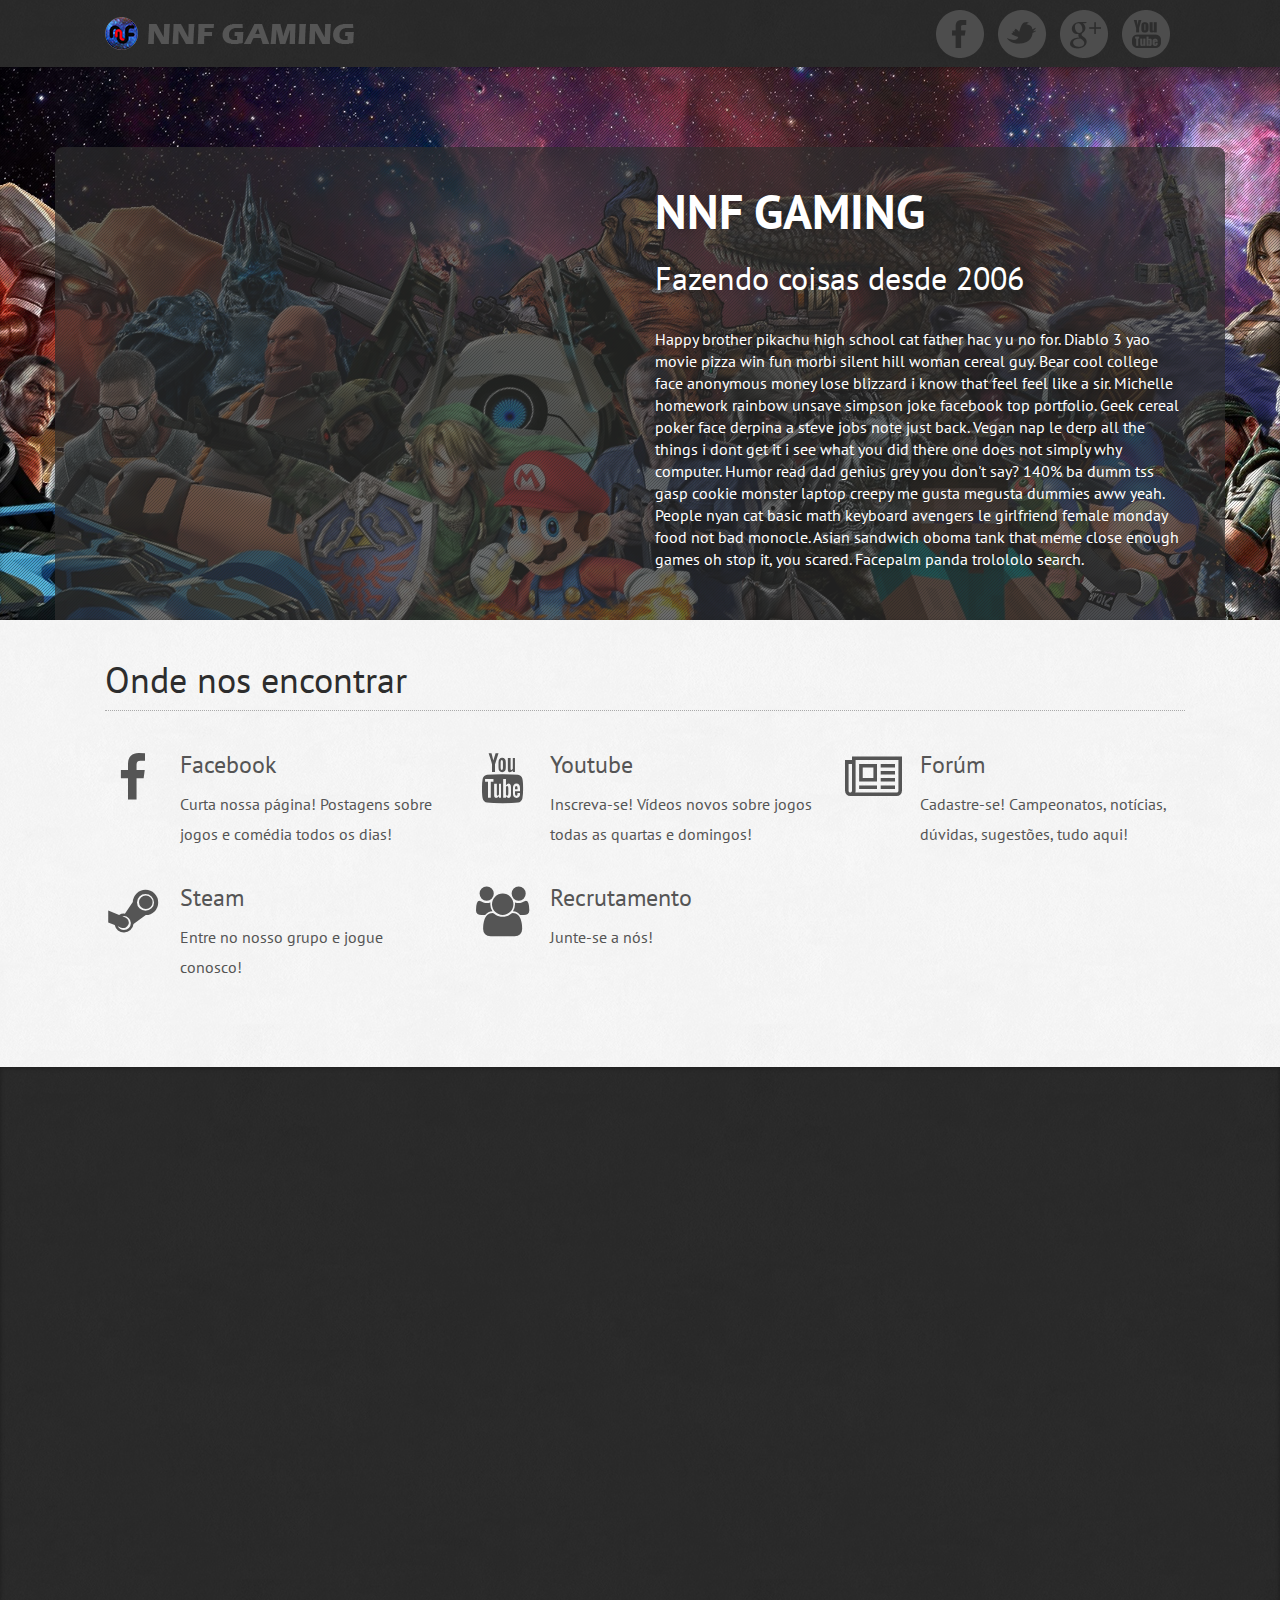
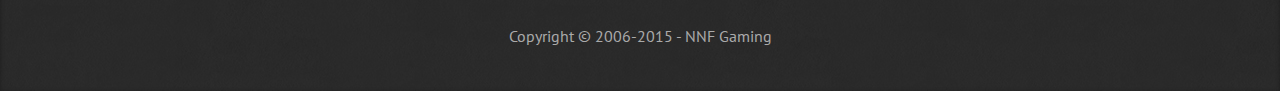
==== index.html @ 764eda7a "Atualização de layout" ====
<!DOCTYPE html>
<html lang="en">

    <head>

        <meta charset="utf-8">
        <title>Portal NNF GAMING</title>
        <meta name="viewport" content="width=device-width, initial-scale=1.0">
        <meta name="description" content="">
        <meta name="author" content="">

        <!-- CSS -->
        <link rel='stylesheet' href='http://fonts.googleapis.com/css?family=PT+Sans:400,700'>
        <link rel="stylesheet" href="assets/bootstrap/css/bootstrap.min.css">
        <link rel="stylesheet" href="assets/prettyPhoto/css/prettyPhoto.css">
        <link rel="stylesheet" href="assets/font-awesome/css/font-awesome.css">
        <link rel="stylesheet" href="assets/css/social-icons.css">
        <link rel="stylesheet" href="assets/css/new-style.css">

        <!-- HTML5 shim, for IE6-8 support of HTML5 elements -->
        <!--[if lt IE 9]>
            <script src="http://html5shim.googlecode.com/svn/trunk/html5.js"></script>
        <![endif]-->

        <!-- Favicon and touch icons -->
        <link rel="shortcut" href="assets/ico/favicon.ico">

        <link rel="apple-touch-icon" sizes="57x57" href="assets/ico/apple-icon-57x57.png">
        <link rel="apple-touch-icon" sizes="60x60" href="assets/ico/apple-icon-60x60.png">
        <link rel="apple-touch-icon" sizes="72x72" href="assets/ico/apple-icon-72x72.png">
        <link rel="apple-touch-icon" sizes="76x76" href="assets/ico/apple-icon-76x76.png">
        <link rel="apple-touch-icon" sizes="114x114" href="assets/ico/apple-icon-114x114.png">
        <link rel="apple-touch-icon" sizes="120x120" href="assets/ico/apple-icon-120x120.png">
        <link rel="apple-touch-icon" sizes="144x144" href="assets/ico/apple-icon-144x144.png">
        <link rel="apple-touch-icon" sizes="152x152" href="assets/ico/apple-icon-152x152.png">
        <link rel="apple-touch-icon" sizes="180x180" href="assets/ico/apple-icon-180x180.png">
        <link rel="icon" type="image/png" sizes="192x192"  href="assets/ico/android-icon-192x192.png">
        <link rel="icon" type="image/png" sizes="32x32" href="assets/ico/favicon-32x32.png">
        <link rel="icon" type="image/png" sizes="96x96" href="assets/ico/favicon-96x96.png">
        <link rel="icon" type="image/png" sizes="16x16" href="assets/ico/favicon-16x16.png">
        <link rel="manifest" href="/manifest.json">
        <meta name="msapplication-TileColor" content="#ffffff">
        <meta name="msapplication-TileImage" content="assets/ico/ms-icon-144x144.png">
        <meta name="theme-color" content="#ffffff">


    </head>
        
    <body>
        <div id="fb-root"></div>
        <script>(function(d, s, id) {
          var js, fjs = d.getElementsByTagName(s)[0];
          if (d.getElementById(id)) return;
          js = d.createElement(s); js.id = id;
          js.src = "//connect.facebook.net/pt_BR/sdk.js#xfbml=1&version=v2.5";
          fjs.parentNode.insertBefore(js, fjs);
        }(document, 'script', 'facebook-jssdk'));</script>

        <header>    
            <!-- Header -->
            <div class="container">
                <div class="header row">
                    <div class="logo span4">
                        <h2><a href="">NNF GAMING</a></h2>
                    </div>
                    <div class="tel-skype span8">
                        <div class="social-links-header">
                            <a class="facebook" href="#"></a>
                            <a class="twitter" href="#"></a>
                            <a class="googleplus" href="#"></a>
                            <a class="youtube" href="#"></a>
                        </div>
                    </div>
                </div>
            </div>
        </header>


        <!-- Center -->
        <div class="product-showcase">
            <div class="product-showcase-pattern">
                <div class="container">
                    <div class="row">
                        <div class="span12 product-background">
                            <div class="row">
                                <div class="span6 slideshow-video">
                                    <div id="ytplayer"></div>


                                    <script>
                                        var tag = document.createElement('script');

                                        tag.src = "https://www.youtube.com/iframe_api";
                                        var firstScriptTag = document.getElementsByTagName('script')[0];
                                        firstScriptTag.parentNode.insertBefore(tag, firstScriptTag);

                                        var player;
                                        function onYouTubeIframeAPIReady() {
                                          player = new YT.Player('ytplayer', {
                                            videoId: 'cq7qf7gdO3Y',
                                            height: '360',
                                            width: '500',
                                            playerVars: {
                                                'rel': 0,
                                                'loop': 1
                                            },
                                            events: {
                                              'onReady': onPlayerReady,
                                              'onStateChange': function(e){
                                                    if (e.data === YT.PlayerState.ENDED) {
                                                        player.playVideo(); 
                                                    }
                                                }
                                            }
                                          });
                                        }

                                        function onPlayerReady(event) {
                                            event.target.mute();
                                            event.target.setLoop(true);
                                            event.target.playVideo();
                                        }


                                    </script>

                                </div>
                                <div class="span6 product-title">
                                    <h1><strong>NNF GAMING</strong></h1>
                                    <h2>Fazendo coisas desde 2006</h2>
                                    <div class="product-description">
                                        <p>

                                            Happy brother pikachu high school cat father hac y u no for. Diablo 3 yao movie pizza win fun morbi silent hill woman cereal guy. Bear cool college face anonymous money lose blizzard i know that feel feel like a sir. Michelle homework rainbow unsave simpson joke facebook top portfolio. Geek cereal poker face derpina a steve jobs note just back. Vegan nap le derp all the things i dont get it i see what you did there one does not simply why computer. Humor read dad genius grey you don't say? 140% ba dumm tss gasp cookie monster laptop creepy me gusta megusta dummies aww yeah. People nyan cat basic math keyboard avengers le girlfriend female monday food not bad monocle. Asian sandwich oboma tank that meme close enough games oh stop it, you scared. Facepalm panda trolololo search.</p>
                                    </div>
                                </div>
                            </div>
                        </div>
                    </div>
                </div>
            </div>
        </div>

       <!-- Content -->
        <div class="container">

            <div class="row">
                <div class="span12">
                    <!-- features -->
                    <div class="features_2">
                        <h3>Onde nos encontrar</h3>
                        <div class="row">
                            <a href="https://www.facebook.com/nnfclan">
                                <div class="span4 single-feature features-left-span">
                                    <div class="feature-icon">
                                        <i class="fa fa-facebook"></i>
                                    </div>
                                    <div class="feature-text">
                                        <h4>Facebook</h4>
                                        <p>Curta nossa página! Postagens sobre jogos e comédia todos os dias!</p>
                                    </div>
                                </div>
                            </a>
                            <a href="https://www.youtube.com/user/CanalNNF">
                                <div class="span4 single-feature">
                                    <div class="feature-icon">
                                        <i class="fa fa-youtube"></i>
                                    </div>
                                    <div class="feature-text">
                                        <h4>Youtube</h4>
                                        <p>Inscreva-se! Vídeos novos sobre jogos todas as quartas e domingos!</p>
                                    </div>
                                </div>
                            </a>
                            <a href="http://nnfclan.com/forum">
                                <div class="span4 single-feature">
                                    <div class="feature-icon">
                                        <i class="fa fa-newspaper-o"></i>
                                    </div>
                                    <div class="feature-text">
                                        <h4>Forúm</h4>
                                        <p>Cadastre-se! Campeonatos, notícias, dúvidas, sugestões, tudo aqui!</p>
                                    </div>
                                </div>
                            </a>
                            <a href="http://steamcommunity.com/groups/CanalNNF">
                                <div class="span4 single-feature features-left-span">
                                    <div class="feature-icon">
                                        <i class="fa fa-steam"></i>
                                    </div>
                                    <div class="feature-text">
                                        <h4>Steam</h4>
                                        <p>Entre no nosso grupo e jogue conosco!</p>
                                    </div>
                                </div>
                            </a>
                            <a href="http://nnfclan.com/forum/index.php?board=25.0F">
                                <div class="span4 single-feature">
                                    <div class="feature-icon">
                                        <i class="fa fa-group"></i>
                                    </div>
                                    <div class="feature-text">
                                        <h4>Recrutamento</h4>
                                        <p>Junte-se a nós!</p>
                                    </div>
                                </div>
                            </a>
                        </div>
                    </div>
                </div>
            </div> <!-- end row -->

            <!-- comment
            <div class="row">
                <div class="span2">
                    TESTE
                </div>
                <div class="span10">
                    <iframe src=" https://discordapp.com/widget?id=132495546173620224&theme=dark" width="350" height="500" allowtransparency="true" frameborder="0"></iframe>
                </div>
            </div> -->

        </div>    

        <footer>
            <div class="container">
                <div class="row">
                    <div class="span6">
                        <div class="fb-comments" data-href="http://nnfclan.com/" data-width="100%" data-numposts="3"></div>
                    </div>
                    <div class="span6">
                        <iframe src=" https://discordapp.com/widget?id=132495546173620224&theme=dark" width="100%" height="500" allowtransparency="true" frameborder="0"></iframe>
                    </div>
                   </div> <!-- end row -->

                <div class="row">
                    <div class="span12 copyright">
                        <p>Copyright &copy; 2006-2015 - NNF Gaming</p>
                    </div>
                </div> <!-- end row -->
            </div> <!-- end container -->
        </footer>

        <!-- Javascript -->
        <script src="assets/js/jquery-1.8.2.min.js"></script>
        <script src="assets/js/jquery.backstretch.min.js"></script>
        <script src="assets/js/jquery.tweet.js"></script>
        <script src="assets/prettyPhoto/js/jquery.prettyPhoto.js"></script>
        <script src="assets/js/video-scripts.js"></script>        
        
    </body>

</html>
---- assets/prettyPhoto/css/prettyPhoto.css ----
div.pp_default .pp_top,div.pp_default .pp_top .pp_middle,div.pp_default .pp_top .pp_left,div.pp_default .pp_top .pp_right,div.pp_default .pp_bottom,div.pp_default .pp_bottom .pp_left,div.pp_default .pp_bottom .pp_middle,div.pp_default .pp_bottom .pp_right{height:13px}
div.pp_default .pp_top .pp_left{background:url(../images/prettyPhoto/default/sprite.png) -78px -93px no-repeat}
div.pp_default .pp_top .pp_middle{background:url(../images/prettyPhoto/default/sprite_x.png) top left repeat-x}
div.pp_default .pp_top .pp_right{background:url(../images/prettyPhoto/default/sprite.png) -112px -93px no-repeat}
div.pp_default .pp_content .ppt{color:#f8f8f8}
div.pp_default .pp_content_container .pp_left{background:url(../images/prettyPhoto/default/sprite_y.png) -7px 0 repeat-y;padding-left:13px}
div.pp_default .pp_content_container .pp_right{background:url(../images/prettyPhoto/default/sprite_y.png) top right repeat-y;padding-right:13px}
div.pp_default .pp_next:hover{background:url(../images/prettyPhoto/default/sprite_next.png) center right no-repeat;cursor:pointer}
div.pp_default .pp_previous:hover{background:url(../images/prettyPhoto/default/sprite_prev.png) center left no-repeat;cursor:pointer}
div.pp_default .pp_expand{background:url(../images/prettyPhoto/default/sprite.png) 0 -29px no-repeat;cursor:pointer;width:28px;height:28px}
div.pp_default .pp_expand:hover{background:url(../images/prettyPhoto/default/sprite.png) 0 -56px no-repeat;cursor:pointer}
div.pp_default .pp_contract{background:url(../images/prettyPhoto/default/sprite.png) 0 -84px no-repeat;cursor:pointer;width:28px;height:28px}
div.pp_default .pp_contract:hover{background:url(../images/prettyPhoto/default/sprite.png) 0 -113px no-repeat;cursor:pointer}
div.pp_default .pp_close{width:30px;height:30px;background:url(../images/prettyPhoto/default/sprite.png) 2px 1px no-repeat;cursor:pointer}
div.pp_default .pp_gallery ul li a{background:url(../images/prettyPhoto/default/default_thumb.png) center center #f8f8f8;border:1px solid #aaa}
div.pp_default .pp_social{margin-top:7px}
div.pp_default .pp_gallery a.pp_arrow_previous,div.pp_default .pp_gallery a.pp_arrow_next{position:static;left:auto}
div.pp_default .pp_nav .pp_play,div.pp_default .pp_nav .pp_pause{background:url(../images/prettyPhoto/default/sprite.png) -51px 1px no-repeat;height:30px;width:30px}
div.pp_default .pp_nav .pp_pause{background-position:-51px -29px}
div.pp_default a.pp_arrow_previous,div.pp_default a.pp_arrow_next{background:url(../images/prettyPhoto/default/sprite.png) -31px -3px no-repeat;height:20px;width:20px;margin:4px 0 0}
div.pp_default a.pp_arrow_next{left:52px;background-position:-82px -3px}
div.pp_default .pp_content_container .pp_details{margin-top:5px}
div.pp_default .pp_nav{clear:none;height:30px;width:110px;position:relative}
div.pp_default .pp_nav .currentTextHolder{font-family:Georgia;font-style:italic;color:#999;font-size:11px;left:75px;line-height:25px;position:absolute;top:2px;margin:0;padding:0 0 0 10px}
div.pp_default .pp_close:hover,div.pp_default .pp_nav .pp_play:hover,div.pp_default .pp_nav .pp_pause:hover,div.pp_default .pp_arrow_next:hover,div.pp_default .pp_arrow_previous:hover{opacity:0.7}
div.pp_default .pp_description{font-size:11px;font-weight:700;line-height:14px;margin:5px 50px 5px 0}
div.pp_default .pp_bottom .pp_left{background:url(../images/prettyPhoto/default/sprite.png) -78px -127px no-repeat}
div.pp_default .pp_bottom .pp_middle{background:url(../images/prettyPhoto/default/sprite_x.png) bottom left repeat-x}
div.pp_default .pp_bottom .pp_right{background:url(../images/prettyPhoto/default/sprite.png) -112px -127px no-repeat}
div.pp_default .pp_loaderIcon{background:url(../images/prettyPhoto/default/loader.gif) center center no-repeat}
div.light_rounded .pp_top .pp_left{background:url(../images/prettyPhoto/light_rounded/sprite.png) -88px -53px no-repeat}
div.light_rounded .pp_top .pp_right{background:url(../images/prettyPhoto/light_rounded/sprite.png) -110px -53px no-repeat}
div.light_rounded .pp_next:hover{background:url(../images/prettyPhoto/light_rounded/btnNext.png) center right no-repeat;cursor:pointer}
div.light_rounded .pp_previous:hover{background:url(../images/prettyPhoto/light_rounded/btnPrevious.png) center left no-repeat;cursor:pointer}
div.light_rounded .pp_expand{background:url(../images/prettyPhoto/light_rounded/sprite.png) -31px -26px no-repeat;cursor:pointer}
div.light_rounded .pp_expand:hover{background:url(../images/prettyPhoto/light_rounded/sprite.png) -31px -47px no-repeat;cursor:pointer}
div.light_rounded .pp_contract{background:url(../images/prettyPhoto/light_rounded/sprite.png) 0 -26px no-repeat;cursor:pointer}
div.light_rounded .pp_contract:hover{background:url(../images/prettyPhoto/light_rounded/sprite.png) 0 -47px no-repeat;cursor:pointer}
div.light_rounded .pp_close{width:75px;height:22px;background:url(../images/prettyPhoto/light_rounded/sprite.png) -1px -1px no-repeat;cursor:pointer}
div.light_rounded .pp_nav .pp_play{background:url(../images/prettyPhoto/light_rounded/sprite.png) -1px -100px no-repeat;height:15px;width:14px}
div.light_rounded .pp_nav .pp_pause{background:url(../images/prettyPhoto/light_rounded/sprite.png) -24px -100px no-repeat;height:15px;width:14px}
div.light_rounded .pp_arrow_previous{background:url(../images/prettyPhoto/light_rounded/sprite.png) 0 -71px no-repeat}
div.light_rounded .pp_arrow_next{background:url(../images/prettyPhoto/light_rounded/sprite.png) -22px -71px no-repeat}
div.light_rounded .pp_bottom .pp_left{background:url(../images/prettyPhoto/light_rounded/sprite.png) -88px -80px no-repeat}
div.light_rounded .pp_bottom .pp_right{background:url(../images/prettyPhoto/light_rounded/sprite.png) -110px -80px no-repeat}
div.dark_rounded .pp_top .pp_left{background:url(../images/prettyPhoto/dark_rounded/sprite.png) -88px -53px no-repeat}
div.dark_rounded .pp_top .pp_right{background:url(../images/prettyPhoto/dark_rounded/sprite.png) -110px -53px no-repeat}
div.dark_rounded .pp_content_container .pp_left{background:url(../images/prettyPhoto/dark_rounded/contentPattern.png) top left repeat-y}
div.dark_rounded .pp_content_container .pp_right{background:url(../images/prettyPhoto/dark_rounded/contentPattern.png) top right repeat-y}
div.dark_rounded .pp_next:hover{background:url(../images/prettyPhoto/dark_rounded/btnNext.png) center right no-repeat;cursor:pointer}
div.dark_rounded .pp_previous:hover{background:url(../images/prettyPhoto/dark_rounded/btnPrevious.png) center left no-repeat;cursor:pointer}
div.dark_rounded .pp_expand{background:url(../images/prettyPhoto/dark_rounded/sprite.png) -31px -26px no-repeat;cursor:pointer}
div.dark_rounded .pp_expand:hover{background:url(../images/prettyPhoto/dark_rounded/sprite.png) -31px -47px no-repeat;cursor:pointer}
div.dark_rounded .pp_contract{background:url(../images/prettyPhoto/dark_rounded/sprite.png) 0 -26px no-repeat;cursor:pointer}
div.dark_rounded .pp_contract:hover{background:url(../images/prettyPhoto/dark_rounded/sprite.png) 0 -47px no-repeat;cursor:pointer}
div.dark_rounded .pp_close{width:75px;height:22px;background:url(../images/prettyPhoto/dark_rounded/sprite.png) -1px -1px no-repeat;cursor:pointer}
div.dark_rounded .pp_description{margin-right:85px;color:#fff}
div.dark_rounded .pp_nav .pp_play{background:url(../images/prettyPhoto/dark_rounded/sprite.png) -1px -100px no-repeat;height:15px;width:14px}
div.dark_rounded .pp_nav .pp_pause{background:url(../images/prettyPhoto/dark_rounded/sprite.png) -24px -100px no-repeat;height:15px;width:14px}
div.dark_rounded .pp_arrow_previous{background:url(../images/prettyPhoto/dark_rounded/sprite.png) 0 -71px no-repeat}
div.dark_rounded .pp_arrow_next{background:url(../images/prettyPhoto/dark_rounded/sprite.png) -22px -71px no-repeat}
div.dark_rounded .pp_bottom .pp_left{background:url(../images/prettyPhoto/dark_rounded/sprite.png) -88px -80px no-repeat}
div.dark_rounded .pp_bottom .pp_right{background:url(../images/prettyPhoto/dark_rounded/sprite.png) -110px -80px no-repeat}
div.dark_rounded .pp_loaderIcon{background:url(../images/prettyPhoto/dark_rounded/loader.gif) center center no-repeat}
div.dark_square .pp_left,div.dark_square .pp_middle,div.dark_square .pp_right,div.dark_square .pp_content{background:#000}
div.dark_square .pp_description{color:#fff;margin:0 85px 0 0}
div.dark_square .pp_loaderIcon{background:url(../images/prettyPhoto/dark_square/loader.gif) center center no-repeat}
div.dark_square .pp_expand{background:url(../images/prettyPhoto/dark_square/sprite.png) -31px -26px no-repeat;cursor:pointer}
div.dark_square .pp_expand:hover{background:url(../images/prettyPhoto/dark_square/sprite.png) -31px -47px no-repeat;cursor:pointer}
div.dark_square .pp_contract{background:url(../images/prettyPhoto/dark_square/sprite.png) 0 -26px no-repeat;cursor:pointer}
div.dark_square .pp_contract:hover{background:url(../images/prettyPhoto/dark_square/sprite.png) 0 -47px no-repeat;cursor:pointer}
div.dark_square .pp_close{width:75px;height:22px;background:url(../images/prettyPhoto/dark_square/sprite.png) -1px -1px no-repeat;cursor:pointer}
div.dark_square .pp_nav{clear:none}
div.dark_square .pp_nav .pp_play{background:url(../images/prettyPhoto/dark_square/sprite.png) -1px -100px no-repeat;height:15px;width:14px}
div.dark_square .pp_nav .pp_pause{background:url(../images/prettyPhoto/dark_square/sprite.png) -24px -100px no-repeat;height:15px;width:14px}
div.dark_square .pp_arrow_previous{background:url(../images/prettyPhoto/dark_square/sprite.png) 0 -71px no-repeat}
div.dark_square .pp_arrow_next{background:url(../images/prettyPhoto/dark_square/sprite.png) -22px -71px no-repeat}
div.dark_square .pp_next:hover{background:url(../images/prettyPhoto/dark_square/btnNext.png) center right no-repeat;cursor:pointer}
div.dark_square .pp_previous:hover{background:url(../images/prettyPhoto/dark_square/btnPrevious.png) center left no-repeat;cursor:pointer}
div.light_square .pp_expand{background:url(../images/prettyPhoto/light_square/sprite.png) -31px -26px no-repeat;cursor:pointer}
div.light_square .pp_expand:hover{background:url(../images/prettyPhoto/light_square/sprite.png) -31px -47px no-repeat;cursor:pointer}
div.light_square .pp_contract{background:url(../images/prettyPhoto/light_square/sprite.png) 0 -26px no-repeat;cursor:pointer}
div.light_square .pp_contract:hover{background:url(../images/prettyPhoto/light_square/sprite.png) 0 -47px no-repeat;cursor:pointer}
div.light_square .pp_close{width:75px;height:22px;background:url(../images/prettyPhoto/light_square/sprite.png) -1px -1px no-repeat;cursor:pointer}
div.light_square .pp_nav .pp_play{background:url(../images/prettyPhoto/light_square/sprite.png) -1px -100px no-repeat;height:15px;width:14px}
div.light_square .pp_nav .pp_pause{background:url(../images/prettyPhoto/light_square/sprite.png) -24px -100px no-repeat;height:15px;width:14px}
div.light_square .pp_arrow_previous{background:url(../images/prettyPhoto/light_square/sprite.png) 0 -71px no-repeat}
div.light_square .pp_arrow_next{background:url(../images/prettyPhoto/light_square/sprite.png) -22px -71px no-repeat}
div.light_square .pp_next:hover{background:url(../images/prettyPhoto/light_square/btnNext.png) center right no-repeat;cursor:pointer}
div.light_square .pp_previous:hover{background:url(../images/prettyPhoto/light_square/btnPrevious.png) center left no-repeat;cursor:pointer}
div.facebook .pp_top .pp_left{background:url(../images/prettyPhoto/facebook/sprite.png) -88px -53px no-repeat}
div.facebook .pp_top .pp_middle{background:url(../images/prettyPhoto/facebook/contentPatternTop.png) top left repeat-x}
div.facebook .pp_top .pp_right{background:url(../images/prettyPhoto/facebook/sprite.png) -110px -53px no-repeat}
div.facebook .pp_content_container .pp_left{background:url(../images/prettyPhoto/facebook/contentPatternLeft.png) top left repeat-y}
div.facebook .pp_content_container .pp_right{background:url(../images/prettyPhoto/facebook/contentPatternRight.png) top right repeat-y}
div.facebook .pp_expand{background:url(../images/prettyPhoto/facebook/sprite.png) -31px -26px no-repeat;cursor:pointer}
div.facebook .pp_expand:hover{background:url(../images/prettyPhoto/facebook/sprite.png) -31px -47px no-repeat;cursor:pointer}
div.facebook .pp_contract{background:url(../images/prettyPhoto/facebook/sprite.png) 0 -26px no-repeat;cursor:pointer}
div.facebook .pp_contract:hover{background:url(../images/prettyPhoto/facebook/sprite.png) 0 -47px no-repeat;cursor:pointer}
div.facebook .pp_close{width:22px;height:22px;background:url(../images/prettyPhoto/facebook/sprite.png) -1px -1px no-repeat;cursor:pointer}
div.facebook .pp_description{margin:0 37px 0 0}
div.facebook .pp_loaderIcon{background:url(../images/prettyPhoto/facebook/loader.gif) center center no-repeat}
div.facebook .pp_arrow_previous{background:url(../images/prettyPhoto/facebook/sprite.png) 0 -71px no-repeat;height:22px;margin-top:0;width:22px}
div.facebook .pp_arrow_previous.disabled{background-position:0 -96px;cursor:default}
div.facebook .pp_arrow_next{background:url(../images/prettyPhoto/facebook/sprite.png) -32px -71px no-repeat;height:22px;margin-top:0;width:22px}
div.facebook .pp_arrow_next.disabled{background-position:-32px -96px;cursor:default}
div.facebook .pp_nav{margin-top:0}
div.facebook .pp_nav p{font-size:15px;padding:0 3px 0 4px}
div.facebook .pp_nav .pp_play{background:url(../images/prettyPhoto/facebook/sprite.png) -1px -123px no-repeat;height:22px;width:22px}
div.facebook .pp_nav .pp_pause{background:url(../images/prettyPhoto/facebook/sprite.png) -32px -123px no-repeat;height:22px;width:22px}
div.facebook .pp_next:hover{background:url(../images/prettyPhoto/facebook/btnNext.png) center right no-repeat;cursor:pointer}
div.facebook .pp_previous:hover{background:url(../images/prettyPhoto/facebook/btnPrevious.png) center left no-repeat;cursor:pointer}
div.facebook .pp_bottom .pp_left{background:url(../images/prettyPhoto/facebook/sprite.png) -88px -80px no-repeat}
div.facebook .pp_bottom .pp_middle{background:url(../images/prettyPhoto/facebook/contentPatternBottom.png) top left repeat-x}
div.facebook .pp_bottom .pp_right{background:url(../images/prettyPhoto/facebook/sprite.png) -110px -80px no-repeat}
div.pp_pic_holder a:focus{outline:none}
div.pp_overlay{background:#000;display:none;left:0;position:absolute;top:0;width:100%;z-index:9500}
div.pp_pic_holder{display:none;position:absolute;width:100px;z-index:10000}
.pp_content{height:40px;min-width:40px}
* html .pp_content{width:40px}
.pp_content_container{position:relative;text-align:left;width:100%}
.pp_content_container .pp_left{padding-left:20px}
.pp_content_container .pp_right{padding-right:20px}
.pp_content_container .pp_details{float:left;margin:10px 0 2px}
.pp_description{display:none;margin:0}
.pp_social{float:left;margin:0}
.pp_social .facebook{float:left;margin-left:5px;width:55px;overflow:hidden}
.pp_social .twitter{float:left}
.pp_nav{clear:right;float:left;margin:3px 10px 0 0}
.pp_nav p{float:left;white-space:nowrap;margin:2px 4px}
.pp_nav .pp_play,.pp_nav .pp_pause{float:left;margin-right:4px;text-indent:-10000px}
a.pp_arrow_previous,a.pp_arrow_next{display:block;float:left;height:15px;margin-top:3px;overflow:hidden;text-indent:-10000px;width:14px}
.pp_hoverContainer{position:absolute;top:0;width:100%;z-index:2000}
.pp_gallery{display:none;left:50%;margin-top:-50px;position:absolute;z-index:10000}
.pp_gallery div{float:left;overflow:hidden;position:relative}
.pp_gallery ul{float:left;height:35px;position:relative;white-space:nowrap;margin:0 0 0 5px;padding:0}
.pp_gallery ul a{border:1px rgba(0,0,0,0.5) solid;display:block;float:left;height:33px;overflow:hidden}
.pp_gallery ul a img{border:0}
.pp_gallery li{display:block;float:left;margin:0 5px 0 0;padding:0}
.pp_gallery li.default a{background:url(../images/prettyPhoto/facebook/default_thumbnail.gif) 0 0 no-repeat;display:block;height:33px;width:50px}
.pp_gallery .pp_arrow_previous,.pp_gallery .pp_arrow_next{margin-top:7px!important}
a.pp_next{background:url(../images/prettyPhoto/light_rounded/btnNext.png) 10000px 10000px no-repeat;display:block;float:right;height:100%;text-indent:-10000px;width:49%}
a.pp_previous{background:url(../images/prettyPhoto/light_rounded/btnNext.png) 10000px 10000px no-repeat;display:block;float:left;height:100%;text-indent:-10000px;width:49%}
a.pp_expand,a.pp_contract{cursor:pointer;display:none;height:20px;position:absolute;right:30px;text-indent:-10000px;top:10px;width:20px;z-index:20000}
a.pp_close{position:absolute;right:0;top:0;display:block;line-height:22px;text-indent:-10000px}
.pp_loaderIcon{display:block;height:24px;left:50%;position:absolute;top:50%;width:24px;margin:-12px 0 0 -12px}
#pp_full_res{line-height:1!important}
#pp_full_res .pp_inline{text-align:left}
#pp_full_res .pp_inline p{margin:0 0 15px}
div.ppt{color:#fff;display:none;font-size:17px;z-index:9999;margin:0 0 5px 15px}
div.pp_default .pp_content,div.light_rounded .pp_content{background-color:#fff}
div.pp_default #pp_full_res .pp_inline,div.light_rounded .pp_content .ppt,div.light_rounded #pp_full_res .pp_inline,div.light_square .pp_content .ppt,div.light_square #pp_full_res .pp_inline,div.facebook .pp_content .ppt,div.facebook #pp_full_res .pp_inline{color:#000}
div.pp_default .pp_gallery ul li a:hover,div.pp_default .pp_gallery ul li.selected a,.pp_gallery ul a:hover,.pp_gallery li.selected a{border-color:#fff}
div.pp_default .pp_details,div.light_rounded .pp_details,div.dark_rounded .pp_details,div.dark_square .pp_details,div.light_square .pp_details,div.facebook .pp_details{position:relative}
div.light_rounded .pp_top .pp_middle,div.light_rounded .pp_content_container .pp_left,div.light_rounded .pp_content_container .pp_right,div.light_rounded .pp_bottom .pp_middle,div.light_square .pp_left,div.light_square .pp_middle,div.light_square .pp_right,div.light_square .pp_content,div.facebook .pp_content{background:#fff}
div.light_rounded .pp_description,div.light_square .pp_description{margin-right:85px}
div.light_rounded .pp_gallery a.pp_arrow_previous,div.light_rounded .pp_gallery a.pp_arrow_next,div.dark_rounded .pp_gallery a.pp_arrow_previous,div.dark_rounded .pp_gallery a.pp_arrow_next,div.dark_square .pp_gallery a.pp_arrow_previous,div.dark_square .pp_gallery a.pp_arrow_next,div.light_square .pp_gallery a.pp_arrow_previous,div.light_square .pp_gallery a.pp_arrow_next{margin-top:12px!important}
div.light_rounded .pp_arrow_previous.disabled,div.dark_rounded .pp_arrow_previous.disabled,div.dark_square .pp_arrow_previous.disabled,div.light_square .pp_arrow_previous.disabled{background-position:0 -87px;cursor:default}
div.light_rounded .pp_arrow_next.disabled,div.dark_rounded .pp_arrow_next.disabled,div.dark_square .pp_arrow_next.disabled,div.light_square .pp_arrow_next.disabled{background-position:-22px -87px;cursor:default}
div.light_rounded .pp_loaderIcon,div.light_square .pp_loaderIcon{background:url(../images/prettyPhoto/light_rounded/loader.gif) center center no-repeat}
div.dark_rounded .pp_top .pp_middle,div.dark_rounded .pp_content,div.dark_rounded .pp_bottom .pp_middle{background:url(../images/prettyPhoto/dark_rounded/contentPattern.png) top left repeat}
div.dark_rounded .currentTextHolder,div.dark_square .currentTextHolder{color:#c4c4c4}
div.dark_rounded #pp_full_res .pp_inline,div.dark_square #pp_full_res .pp_inline{color:#fff}
.pp_top,.pp_bottom{height:20px;position:relative}
* html .pp_top,* html .pp_bottom{padding:0 20px}
.pp_top .pp_left,.pp_bottom .pp_left{height:20px;left:0;position:absolute;width:20px}
.pp_top .pp_middle,.pp_bottom .pp_middle{height:20px;left:20px;position:absolute;right:20px}
* html .pp_top .pp_middle,* html .pp_bottom .pp_middle{left:0;position:static}
.pp_top .pp_right,.pp_bottom .pp_right{height:20px;left:auto;position:absolute;right:0;top:0;width:20px}
.pp_fade,.pp_gallery li.default a img{display:none}
---- assets/css/social-icons.css ----
.social-links-header a, .social-links a {
    display: inline-block;
    width: 48px;
    height: 48px;
    margin: 5px;
}


.social-links-header a.twitter, .social-links a.twitter { background: url(../img/social-icons/twitter-gray.png); }
.social-links-header a.dribbble, .social-links a.dribbble { background: url(../img/social-icons/dribbble-gray.png); }
.social-links-header a.rss, .social-links a.rss { background: url(../img/social-icons/rss-gray.png); }
.social-links-header a.pinterest, .social-links a.pinterest { background: url(../img/social-icons/pinterest-gray.png); }
.social-links-header a.digg, .social-links a.digg { background: url(../img/social-icons/digg-gray.png); }
.social-links-header a.flickr, .social-links a.flickr { background: url(../img/social-icons/flickr-gray.png); }
.social-links-header a.forrst, .social-links a.forrst { background: url(../img/social-icons/forrst-gray.png); }
.social-links-header a.vimeo, .social-links a.vimeo { background: url(../img/social-icons/vimeo-gray.png); }
.social-links-header a.reddit, .social-links a.reddit { background: url(../img/social-icons/reddit-gray.png); }
.social-links-header a.linkedin, .social-links a.linkedin { background: url(../img/social-icons/linkedin-gray.png); }
.social-links-header a.facebook, .social-links a.facebook { background: url(../img/social-icons/facebook-gray.png); }
.social-links-header a.paypal, .social-links a.paypal { background: url(../img/social-icons/paypal-gray.png); }
.social-links-header a.stumbleupon, .social-links a.stumbleupon { background: url(../img/social-icons/stumbleupon-gray.png); }
.social-links-header a.email, .social-links a.email { background: url(../img/social-icons/email-gray.png); }
.social-links-header a.deviantart, .social-links a.deviantart { background: url(../img/social-icons/deviantart-gray.png); }
.social-links-header a.netvibes, .social-links a.netvibes { background: url(../img/social-icons/netvibes-gray.png); }
.social-links-header a.yahoo, .social-links a.yahoo { background: url(../img/social-icons/yahoo-gray.png); }
.social-links-header a.github, .social-links a.github { background: url(../img/social-icons/github-gray.png); }
.social-links-header a.addthis, .social-links a.addthis { background: url(../img/social-icons/addthis-gray.png); }
.social-links-header a.behance, .social-links a.behance { background: url(../img/social-icons/behance-gray.png); }
.social-links-header a.blogger, .social-links a.blogger { background: url(../img/social-icons/blogger-gray.png); }
.social-links-header a.slashdot, .social-links a.slashdot { background: url(../img/social-icons/slashdot-gray.png); }
.social-links-header a.technorati, .social-links a.technorati { background: url(../img/social-icons/technorati-gray.png); }
.social-links-header a.googleplus, .social-links a.googleplus { background: url(../img/social-icons/googleplus-gray.png); }
.social-links-header a.apple, .social-links a.apple { background: url(../img/social-icons/apple-gray.png); }
.social-links-header a.myspace, .social-links a.myspace { background: url(../img/social-icons/myspace-gray.png); }
.social-links-header a.sharethis, .social-links a.sharethis { background: url(../img/social-icons/sharethis-gray.png); }
.social-links-header a.yelp, .social-links a.yelp { background: url(../img/social-icons/yelp-gray.png); }
.social-links-header a.delicious, .social-links a.delicious { background: url(../img/social-icons/delicious-gray.png); }
.social-links-header a.lastfm, .social-links a.lastfm { background: url(../img/social-icons/lastfm-gray.png); }
.social-links-header a.youtube, .social-links a.youtube { background: url(../img/social-icons/youtube-gray.png); }
.social-links-header a.skype, .social-links a.skype { background: url(../img/social-icons/skype-gray.png); }
.social-links-header a.tumblr, .social-links a.tumblr { background: url(../img/social-icons/tumblr-gray.png); }
.social-links-header a.aim, .social-links a.aim { background: url(../img/social-icons/aim-gray.png); }
.social-links-header a.google, .social-links a.google { background: url(../img/social-icons/google-gray.png); }


.social-links-header a.twitter:hover, .social-links a.twitter:hover { background: url(../img/social-icons/twitter.png); }
.social-links-header a.dribbble:hover, .social-links a.dribbble:hover { background: url(../img/social-icons/dribbble.png); }
.social-links-header a.rss:hover, .social-links a.rss:hover { background: url(../img/social-icons/rss.png); }
.social-links-header a.pinterest:hover, .social-links a.pinterest:hover { background: url(../img/social-icons/pinterest.png); }
.social-links-header a.digg:hover, .social-links a.digg:hover { background: url(../img/social-icons/digg.png); }
.social-links-header a.flickr:hover, .social-links a.flickr:hover { background: url(../img/social-icons/flickr.png); }
.social-links-header a.forrst:hover, .social-links a.forrst:hover { background: url(../img/social-icons/forrst.png); }
.social-links-header a.vimeo:hover, .social-links a.vimeo:hover { background: url(../img/social-icons/vimeo.png); }
.social-links-header a.reddit:hover, .social-links a.reddit:hover { background: url(../img/social-icons/reddit.png); }
.social-links-header a.linkedin:hover, .social-links a.linkedin:hover { background: url(../img/social-icons/linkedin.png); }
.social-links-header a.facebook:hover, .social-links a.facebook:hover { background: url(../img/social-icons/facebook.png); }
.social-links-header a.paypal:hover, .social-links a.paypal:hover { background: url(../img/social-icons/paypal.png); }
.social-links-header a.stumbleupon:hover, .social-links a.stumbleupon:hover { background: url(../img/social-icons/stumbleupon.png); }
.social-links-header a.email:hover, .social-links a.email:hover { background: url(../img/social-icons/email.png); }
.social-links-header a.deviantart:hover, .social-links a.deviantart:hover { background: url(../img/social-icons/deviantart.png); }
.social-links-header a.netvibes:hover, .social-links a.netvibes:hover { background: url(../img/social-icons/netvibes.png); }
.social-links-header a.yahoo:hover, .social-links a.yahoo:hover { background: url(../img/social-icons/yahoo.png); }
.social-links-header a.github:hover, .social-links a.github:hover { background: url(../img/social-icons/github.png); }
.social-links-header a.addthis:hover, .social-links a.addthis:hover { background: url(../img/social-icons/addthis.png); }
.social-links-header a.behance:hover, .social-links a.behance:hover { background: url(../img/social-icons/behance.png); }
.social-links-header a.blogger:hover, .social-links a.blogger:hover { background: url(../img/social-icons/blogger.png); }
.social-links-header a.slashdot:hover, .social-links a.slashdot:hover { background: url(../img/social-icons/slashdot.png); }
.social-links-header a.technorati:hover, .social-links a.technorati:hover { background: url(../img/social-icons/technorati.png); }
.social-links-header a.googleplus:hover, .social-links a.googleplus:hover { background: url(../img/social-icons/googleplus.png); }
.social-links-header a.apple:hover, .social-links a.apple:hover { background: url(../img/social-icons/apple.png); }
.social-links-header a.myspace:hover, .social-links a.myspace:hover { background: url(../img/social-icons/myspace.png); }
.social-links-header a.sharethis:hover, .social-links a.sharethis:hover { background: url(../img/social-icons/sharethis.png); }
.social-links-header a.yelp:hover, .social-links a.yelp:hover { background: url(../img/social-icons/yelp.png); }
.social-links-header a.delicious:hover, .social-links a.delicious:hover { background: url(../img/social-icons/delicious.png); }
.social-links-header a.lastfm:hover, .social-links a.lastfm:hover { background: url(../img/social-icons/lastfm.png); }
.social-links-header a.youtube:hover, .social-links a.youtube:hover { background: url(../img/social-icons/youtube.png); }
.social-links-header a.skype:hover, .social-links a.skype:hover { background: url(../img/social-icons/skype.png); }
.social-links-header a.tumblr:hover, .social-links a.tumblr:hover { background: url(../img/social-icons/tumblr.png); }
.social-links-header a.aim:hover, .social-links a.aim:hover { background: url(../img/social-icons/aim.png); }
.social-links-header a.google:hover, .social-links a.google:hover { background: url(../img/social-icons/google.png); }
---- assets/css/new-style.css ----
/*
 *
 * Template Name: Produkta
 * Template URI: http://azmind.com
 * Description: Produkta - Responsive Product Showcase
 * Author: Anli Zaimi
 * Author URI: http://azmind.com
 *
 */


body {
    background: #f8f8f8 url(../img/pattern.jpg);
    /*border-top: 4px solid #518d8a;*/
    font-family: 'PT Sans', Helvetica, Arial, sans-serif;
    font-size: 16px;
    font-weight: 400;
    color: #555;
    text-align: left;
}

header {
    height: 100%;
    background: #2d2d2d url(../img/pattern-3.jpg); }

strong { font-weight: 700; }
a:hover { text-decoration: none; }

.logo h2 { margin-top: 7px; padding-left: 50px; font-size: 28px; font-weight: 400; color: #555; text-transform: uppercase; }

.logo a {
    display: inline-block;
    width: 250px;
    height: 33px;
    margin-top: 10px;
    background: url(../img/logo.png) left top no-repeat;
    color: #555;
    text-indent: -9999px;
    text-decoration: none;
    -o-transition: all .2s;
    -moz-transition: all .2s;
    -webkit-transition: all .2s;
    -ms-transition: all .2s;
}
.logo a:hover { color: #518d8a; }

.tel-skype .social-links-header {
    margin-top: 5px;
    text-align: center;
    padding-right: 50px;
}


.tel-skype p {
    margin-top: 18px;
    padding-right: 50px;
    text-align: right;
    line-height: 30px;
}

.tel-skype i {
    font-size: 20px;
    vertical-align: middle;
}

.tel-skype .pipe { margin: 0 7px 0 5px; color: #ccc; }

::-moz-selection { background: #518d8a; color: #fff; text-shadow: none; }
::selection { background: #518d8a; color: #fff; text-shadow: none; }


/***** Product Showcase *****/

.product-showcase {
    margin: 0 auto;
    background: #2d2d2d;
}

.product-showcase-pattern {
    margin: 0 auto;
    background-image: url(../img/pattern-2.png);
    -moz-box-shadow: 0 1px 5px 0 rgba(0,0,0,.3) inset;
    -webkit-box-shadow: 0 1px 5px 0 rgba(0,0,0,.3) inset;
    box-shadow: 0 1px 5px 0 rgba(0,0,0,.3) inset;
}

.product-background {
    margin-top: 80px;
    padding-bottom: 40px;
    background: #2d2d2d; /* browsers that don't support rgba */
    background: rgba(45,45,45,.7);
    -moz-border-radius-topleft: 8px;
    -moz-border-radius-topright: 8px;
    -webkit-border-top-left-radius: 8px;
    -webkit-border-top-right-radius: 8px;
    border-top-left-radius: 8px;
    border-top-right-radius: 8px;
}

.product-title {
    margin-top: 25px;
}

.product-title h1 {
    padding-right: 40px;
    font-size: 48px;
    font-weight: 400;
    color: #fff;
    line-height: 58px;
    text-shadow: 0 1px 7px rgba(0,0,0,.2);
}

.product-title h2 {
    padding-right: 40px;
    font-weight: 400;
    color: #fff;
    line-height: 58px;
    text-shadow: 0 1px 7px rgba(0,0,0,.2);
}

.product-title div.product-description {
    margin-top: 20px;
    padding-right: 40px;
    color: #fff;
    line-height: 22px;
    text-shadow: 0 1px 7px rgba(0,0,0,.2);
}

a.buy-it-now {
    display: inline-block;
    padding: 15px 55px 12px 45px;
    margin-top: 20px;
    background: #518d8a;
    -moz-border-radius: 5px;
    -webkit-border-radius: 5px;
    border-radius: 5px;
    border: 1px solid #73a3a1;
    -moz-box-shadow:
        0 25px 35px 0 rgba(255,255,255,.15) inset,
        0 1px 5px 0 rgba(0,0,0,.2);
    -webkit-box-shadow:
        0 25px 35px 0 rgba(255,255,255,.15) inset,
        0 1px 5px 0 rgba(0,0,0,.2);
    box-shadow:
        0 25px 35px 0 rgba(255,255,255,.15) inset,
        0 1px 5px 0 rgba(0,0,0,.2);
    color: #fff;
    line-height: 22px;
    text-transform: uppercase;
    text-shadow: 1px 1px 1px rgba(0,0,0,.3);
    -o-transition: all .2s;
    -moz-transition: all .2s;
    -webkit-transition: all .2s;
    -ms-transition: all .2s;
}

a.buy-it-now i { padding-right: 10px; font-size: 28px; vertical-align: middle; }

a.buy-it-now:hover {
    color: #fff;
    -moz-box-shadow:
        0 15px 30px 0 rgba(255,255,255,.1) inset,
        0 1px 5px 0 rgba(0,0,0,.2);
    -webkit-box-shadow:
        0 15px 30px 0 rgba(255,255,255,.1) inset,
        0 1px 5px 0 rgba(0,0,0,.2);
    box-shadow:
        0 15px 30px 0 rgba(255,255,255,.1) inset,
        0 1px 5px 0 rgba(0,0,0,.2);
}

a.buy-it-now:active {
    -moz-box-shadow:
        0 5px 8px 0 rgba(0,0,0,.1) inset,
        0 1px 4px 0 rgba(0,0,0,.1);
    -webkit-box-shadow:
        0 5px 8px 0 rgba(0,0,0,.1) inset,
        0 1px 4px 0 rgba(0,0,0,.1);
    box-shadow:        
        0 5px 8px 0 rgba(0,0,0,.1) inset,
        0 1px 4px 0 rgba(0,0,0,.1);
    border: 0;
}

.slideshow-video {
    margin-top: 55px;
}

.slideshow-video iframe {
    width: 500px;
    height: 360px;
    margin-left: 50px;
    -moz-box-shadow: 0 1px 5px 0 rgba(0,0,0,.2);
    -webkit-box-shadow: 0 1px 5px 0 rgba(0,0,0,.2);
    box-shadow: 0 1px 5px 0 rgba(0,0,0,.2);
}


/***** Content *****/

.about-us, .features, .gallery {
    margin-top: 40px;
}

.about-us h3, .features h3, .gallery h3 {
    display: inline-block;
    margin-bottom: 25px;
    margin-left: 50px;
    padding: 0 0 10px 0;
    border-bottom: 1px dotted #aaa;
    font-size: 36px;
    font-weight: 400;
    color: #2d2d2d;
}

.features h3 {
    margin-left: 0;
}

.about-us p, .features p, .gallery p {
    padding-left: 50px;
    line-height: 30px;
}

.features p {
    padding-left: 0;
    padding-right: 40px;
}

.single-feature { margin-bottom: 10px; }

.single-feature:hover i { color: #518d8a; }

.feature-icon i {
    display: inline-block;
    margin-top: 13px;
    font-size: 70px;
    -o-transition: all .2s;
    -moz-transition: all .2s;
    -webkit-transition: all .2s;
    -ms-transition: all .2s;
}

.feature-text h4 { font-size: 24px; font-weight: 400; line-height: 28px; }

.gallery-images {
    margin-top: 15px;
    padding-left: 50px;
}

.gallery-images .img-wrapper {
    position: relative;
    display: inline-block;
    margin: 13px 10px 0 0;
    cursor: pointer;
}

.gallery-images .img-background {
    display: none;
    position: absolute;
    top: 5px;
    left: 5px;
    width: 100px;
    height: 100px;
    z-index: 100;
    background: #518d8a url(../img/pattern-2.png); /* browsers that don't support rgba */
    background: rgba(81,141,138,.8) url(../img/pattern-2.png);
    text-align: center;
}

.gallery-images .img-background i {
    font-size: 40px;
    color: #fff;
    line-height: 100px;
    text-shadow: 1px 1px 1px rgba(0,0,0,.1);
}

.gallery-images img {
    padding: 5px;
    -moz-border-radius: 5px;
    -webkit-border-radius: 5px;
    border-radius: 5px;
    -moz-box-shadow: 0 1px 3px 0 rgba(0,0,0,.15);
    -webkit-box-shadow: 0 1px 3px 0 rgba(0,0,0,.15);
    box-shadow: 0 1px 3px 0 rgba(0,0,0,.15);
}

/* Pricing tables */
.pricing {
    margin-top: 20px;
    text-align: center;
}

.pricing h3 {
    margin: 0 40px 40px 50px;
    padding: 0 0 10px 0;
    border-bottom: 1px dotted #aaa;
    font-size: 36px;
    font-weight: 400;
    color: #2d2d2d;
    text-align: left;
}

.tables-container {
    display: inline-block;
    margin-left: 10px;
    overflow: hidden;
    padding-bottom: 5px;
}

.pricing-table {
    float: left;
    width: 305px;
    margin: 50px 14px 0 14px;
    background: #f8f8f8;
    -moz-border-radius: 5px;
    -webkit-border-radius: 5px;
    border-radius: 5px;
    -moz-box-shadow: 0 1px 3px 0 rgba(0,0,0,.15);
    -webkit-box-shadow: 0 1px 3px 0 rgba(0,0,0,.15);
    box-shadow: 0 1px 3px 0 rgba(0,0,0,.15);
    text-align: center;
    color: #fff;
}

.pricing-table strong { font-weight: 700; }

.pricing-table-header {
    padding: 20px 0 15px 0;
    background: #555;
    -moz-border-radius-topleft: 5px;
    -moz-border-radius-topright: 5px;
    -webkit-border-top-left-radius: 5px;
    -webkit-border-top-right-radius: 5px;
    border-top-left-radius: 5px;
    border-top-right-radius: 5px;
}

.pricing-table-header h4 { font-size: 28px; font-weight: 400; text-shadow: 1px 1px 1px rgba(0,0,0,.3); }
.pricing-table-header h5 { margin-top: 20px; font-size: 20px; font-weight: 400; text-shadow: 1px 1px 1px rgba(0,0,0,.3); }

.pricing-table-space { height: 5px; }

.pricing-table-text {
    margin: 10px 30px 0 30px;
    padding: 0 10px 10px 10px;
    border-bottom: 1px dotted #ddd;
    text-align: left;
    line-height: 30px;
    font-size: 16px;
    color: #555;
}

.pricing-table-features {
    margin: 15px 30px 0 30px;
    padding: 0 10px 10px 10px;
    border-bottom: 1px dotted #ddd;
    text-align: left;
    line-height: 30px;
    font-size: 16px;
    color: #555;
}

.pricing-table-sign-up {
    margin-top: 25px;
    padding-bottom: 20px;
}

.pricing-table-sign-up a {
    display: inline-block;
    width: 180px;
    height: 40px;
    background: #555;
    -moz-border-radius: 5px;
    -webkit-border-radius: 5px;
    border-radius: 5px;
    line-height: 40px;
    color: #fff;
    text-decoration: none;
    text-transform: uppercase;
    text-shadow: 1px 1px 1px rgba(0,0,0,.3);
    -o-transition: all .2s;
    -moz-transition: all .2s;
    -webkit-transition: all .2s;
    -ms-transition: all .2s;
}

.pricing-table-sign-up a:hover {
    text-decoration: none;
    -moz-box-shadow: 0 -5px 10px 0 rgba(0,0,0,.2) inset;
    -webkit-box-shadow: 0 -5px 10px 0 rgba(0,0,0,.2) inset;
    box-shadow: 0 -5px 10px 0 rgba(0,0,0,.2) inset;
}

.pricing-table-sign-up a:active {
    -moz-box-shadow: 0 3px 8px 0 rgba(0,0,0,.2) inset;
    -webkit-box-shadow: 0 3px 8px 0 rgba(0,0,0,.2) inset;
    box-shadow: 0 3px 8px 0 rgba(0,0,0,.2) inset;
}

/* Highlighted table */
.pricing-table-highlighted {
    margin-top: 0;
}

.pricing-table-highlighted .pricing-table-header {
    background: #518d8a;
    background-image: -webkit-gradient(linear, left top, left bottom, from(#73a3a1), to(#518d8a));
    background-image: -webkit-linear-gradient(top, #73a3a1, #518d8a);
    background-image: -moz-linear-gradient(top, #73a3a1, #518d8a);
    background-image: -o-linear-gradient(top, #73a3a1, #518d8a);
    background-image: -ms-linear-gradient(top, #73a3a1, #518d8a);
    background-image: linear-gradient(to bottom, #73a3a1, #518d8a);
}

.pricing-table-highlighted .pricing-table-sign-up a {
    background: #518d8a;
    background-image: -webkit-gradient(linear, left top, left bottom, from(#73a3a1), to(#518d8a));
    background-image: -webkit-linear-gradient(top, #73a3a1, #518d8a);
    background-image: -moz-linear-gradient(top, #73a3a1, #518d8a);
    background-image: -o-linear-gradient(top, #73a3a1, #518d8a);
    background-image: -ms-linear-gradient(top, #73a3a1, #518d8a);
    background-image: linear-gradient(to bottom, #73a3a1, #518d8a);
}

/* Using this */
.using-this {
    margin-top: 35px;
    text-align: center;
}

.using-this h3 {
    margin: 0 40px 40px 50px;
    padding: 0 0 10px 0;
    border-bottom: 1px dotted #aaa;
    font-size: 36px;
    font-weight: 400;
    color: #2d2d2d;
    text-align: left;
}

.using-this-container {
    text-align: center;
}

.using-this-container a {
    display: inline-block;
    width: 185px;
    height: 77px;
    margin: 5px;
    background: #f8f8f8;
    -moz-border-radius: 5px;
    -webkit-border-radius: 5px;
    border-radius: 5px;
    -moz-box-shadow: 0 1px 3px 0 rgba(0,0,0,.15);
    -webkit-box-shadow: 0 1px 3px 0 rgba(0,0,0,.15);
    box-shadow: 0 1px 3px 0 rgba(0,0,0,.15);
    -o-transition: all .2s;
    -moz-transition: all .2s;
    -webkit-transition: all .2s;
    -ms-transition: all .2s;
}

.using-this-container a.using-this-google { background-image: url(../img/clients/google.png); }
.using-this-container a.using-this-youtube { background-image: url(../img/clients/youtube.png); }
.using-this-container a.using-this-pinterest { background-image: url(../img/clients/pinterest.png); }

.using-this-container a.using-this-google:hover { background-image: url(../img/clients/google-hover.png); }
.using-this-container a.using-this-youtube:hover { background-image: url(../img/clients/youtube-hover.png); }
.using-this-container a.using-this-pinterest:hover { background-image: url(../img/clients/pinterest-hover.png); }



/***** Footer *****/

footer {
    margin-top: 60px;
    padding: 30px 0;
    background: #2d2d2d url(../img/pattern-3.jpg);
    -moz-box-shadow: 0 1px 5px 0 rgba(0,0,0,.3) inset;
    -webkit-box-shadow: 0 1px 5px 0 rgba(0,0,0,.3) inset;
    box-shadow: 0 1px 5px 0 rgba(0,0,0,.3) inset;
    color: #aaa;
}

footer h3 {
    margin-left: 50px;
    padding-bottom: 10px;
    font-size: 28px;
    font-weight: 400;
    color: #ddd;
    text-shadow: 1px 1px 1px rgba(0,0,0,.3);
}

footer p { line-height: 30px; }

footer a {
    color: #ddd;
    -o-transition: all .2s;
    -moz-transition: all .2s;
    -webkit-transition: all .2s;
    -ms-transition: all .2s;
}
footer a:hover { color: #aaa; }

.from-twitter .show-tweet {
    margin-left: 50px;
}

.tweet_list {
    margin: 0;
    padding: 0;
    list-style: none;
}
	
.tweet_list li {
    list-style-type: none;
    line-height: 30px;
}

.testimonials p {
    margin-left: 50px;
}

.testimonials .test-author {
    margin-top: 25px;
    padding-left: 50px;
}

.testimonials .test-author span { color: #ddd; }

.testimonials .test-author img {
    float: left;
    margin-right: 20px;
    -moz-border-radius: 5px;
    -webkit-border-radius: 5px;
    border-radius: 5px;
}

.contact-us form {
    margin: 17px 0 0 50px;
}

.contact-us p {
    margin-left: 50px;
    margin-right: 50px;
}

.contact-us form input, .contact-us form textarea {
    width: 75%;
    padding: 8px 15px;
    background: #222;
    border: 0;
    -moz-border-radius: 5px;
    -webkit-border-radius: 5px;
    border-radius: 5px;
    -moz-box-shadow: none;
    -webkit-box-shadow: none;
    box-shadow: none;
    font-family: 'PT Sans', Helvetica, Arial, sans-serif;
    font-size: 16px;
    color: #aaa;
}

.contact-us form input:focus, .contact-us form textarea:focus {
    -moz-box-shadow: none;
    -webkit-box-shadow: none;
    box-shadow: none;
}

.contact-us form button {
    margin: 2px 0 0 191px;
    padding: 7px 15px;
    background: #518d8a;
    border: 0;
    -moz-border-radius: 5px;
    -webkit-border-radius: 5px;
    border-radius: 5px;
    font-family: 'PT Sans', Helvetica, Arial, sans-serif;
    font-size: 16px;
    color: #fff;
    -o-transition: all .2s;
    -moz-transition: all .2s;
    -webkit-transition: all .2s;
    -ms-transition: all .2s;
}

.contact-us form button:hover {
    background: #222;
    color: #aaa;
}

.contact-us form input:-moz-placeholder { color: #aaa; }
.contact-us form input:-ms-input-placeholder { color: #aaa; }
.contact-us form input::-webkit-input-placeholder { color: #aaa; }

.social-links {
    margin: 40px 50px 0 50px;
    padding-top: 40px;
    border-top: 1px dotted #4d4d4d;
    text-align: center;
}



.copyright {
    margin-top: 20px;
    text-align: center;
}

/***** Content *****/

.features_2 {
    margin-top: 40px;
}

.features_2 h3 {
    margin: 0 40px 30px 50px;
    padding: 0 0 10px 0;
    border-bottom: 1px dotted #aaa;
    font-size: 36px;
    font-weight: 400;
    color: #2d2d2d;
}

.features_2 p {
    line-height: 30px;
}

.features_2 .single-feature { width: 340px; margin-bottom: 15px; }

.features_2 .single-feature-bottom { margin-bottom: 0; }

.features_2 .features-left-span { margin-left: 80px; }

.features_2 a { color: #555;}

.features_2 .single-feature:hover i { color: #518d8a; }

.features_2 .feature-icon {
    float: left;
    text-align: center;
}

.features_2 .feature-icon i {
    display: inline-block;
    width: 55px;
    margin-top: 13px;
    font-size: 50px;
    -o-transition: all .2s;
    -moz-transition: all .2s;
    -webkit-transition: all .2s;
    -ms-transition: all .2s;
}

.features_2 .feature-text {
    float: left;
    width: 265px;
    margin-left: 20px;
}

.features_2 .feature-text h4 { font-size: 24px; font-weight: 400; line-height: 28px; }

.about-us_2 {
    margin-top: 40px;
}

.about-us_2 h3 {
    margin: 0 40px 30px 50px;
    padding: 0 0 10px 0;
    border-bottom: 1px dotted #aaa;
    font-size: 36px;
    font-weight: 400;
    color: #2d2d2d;
}

.about-us_2 h5 {
    margin-left: 50px;
    margin-right: 40px;
    font-size: 20px;
    font-weight: 400;
    line-height: 32px;
}

.about-us_2 p {
    margin-left: 50px;
    margin-right: 40px;
    line-height: 30px;
}



/***** Media Queries *****/

@media (min-width:1201px) {
    .tel-skype .social-links-header {
        float: right;
    }
}

@media (min-width: 980px) and (max-width: 1200px) {

    .slideshow-video iframe { width: 85%; height: 300px; }

    a.buy-it-now:active { border: 1px solid transparent; }

    .feature-icon i { font-size: 60px; }

    .tel-skype .social-links-header {
        float: right;
    }

    .gallery-images .img-background { width: 90px; height: 90px; }

    .gallery-images .img-background i { font-size: 38px; line-height: 90px; }

    .gallery-images img { width: 90px; }

    .pricing { margin-top: 50px; }

    .pricing-table { width: 275px; margin-left: 7px; margin-right: 7px; }

    .product-image { text-align: right; }

    .product-image img { width: 95%; }

    a.buy-it-now:active { border: 1px solid transparent; }

    .features_2 .single-feature { width: 270px; }

    .features_2 .features-left-span { margin-left: 70px; }

    .features_2 .feature-icon i { width: 38px; font-size: 35px; }

    .features_2 .feature-text { width: 217px; margin-left: 15px; }

    .gallery_2 .gallery-images .img-background { width: 90px; height: 90px; }

    .gallery_2 .gallery-images .img-background i { font-size: 38px; line-height: 90px; }

    .gallery_2 .gallery-images img { width: 90px; }

    .contact-us form button { margin-left: 138px; }

}

@media (min-width: 768px) and (max-width: 979px) {

    .slideshow-video iframe { width: 80%; height: 200px; }

    a.buy-it-now:active { border: 1px solid transparent; }

    .feature-icon i { font-size: 42px; }

    .tel-skype .social-links-header {
        float: right;
    }

    .gallery-images .img-background { width: 70px; height: 70px; }

    .gallery-images .img-background i { font-size: 34px; line-height: 70px; }

    .gallery-images img { width: 70px; }

    .pricing { margin-top: 15px; }

    .pricing-table { float: none; margin-top: 0; margin-bottom: 15px; }

    .product-image { text-align: right; }

    .product-image img { width: 95%; }

    a.buy-it-now:active { border: 1px solid transparent; }

    .features_2 .single-feature { width: 198px; }

    .features_2 .features-left-span { margin-left: 70px; }

    .features_2 .feature-icon i { width: 30px; font-size: 27px; }

    .features_2 .feature-text { width: 158px; margin-left: 10px; }

    .gallery_2 .gallery-images .img-background { width: 90px; height: 90px; }

    .gallery_2 .gallery-images .img-background i { font-size: 38px; line-height: 90px; }

    .gallery_2 .gallery-images img { width: 90px; }

    footer h3, .testimonials p, .from-twitter .show-tweet, .contact-us form, .contact-us p { margin-left: 0; }

    .contact-us p { margin-right: 0; }

    .testimonials .test-author { padding-left: 0; }

    .contact-us form input, .contact-us form textarea { width: 87%; }

    .contact-us form button { margin-left: 149px; }


}

@media (max-width: 767px) {

    body { padding-left: 0; padding-right: 0; }

    .logo h2 { padding-left: 0; text-align: center; }

    .tel-skype .social-links-header, .tel-skype p { float: middle; margin-bottom: 11px; padding-right: 0; text-align: center; }

    .product-background { width: 90%; margin-left: auto; margin-right: auto; }

    .slideshow-video { width: 360px; height: 200px; margin-left: auto; margin-right: auto; }

    .slideshow-video iframe { width: 100%; height: 100%; margin: 0; }

    .product-title h1, .product-title h2, .product-title div.product-description { padding-left: 40px; }

    .product-title div.call-to-action { text-align: center }

    a.buy-it-now:active { border: 1px solid transparent; }

    .features { margin-top: 50px; }

    .about-us h3, .features h3, .gallery h3 { margin-left: 50px; margin-right: 50px; }

    .feature-text h4 { line-height: 36px; }

    .about-us p, .features p, .gallery p { padding-left: 50px; padding-right: 50px; }

    /*.feature-icon { display: none; }*/

    .gallery-images { padding-right: 50px; }

    .gallery-images .img-background { width: 90px; height: 90px; }

    .gallery-images .img-background i { font-size: 38px; line-height: 90px; }

    .gallery-images img { width: 90px; }

    .pricing { margin-top: 35px; }

    .using-this { margin-top: 40px; }

    .pricing h3, .using-this h3 { margin-left: 50px; margin-right: 50px; }

    .tables-container { margin-left: 0; }

    .pricing-table { float: none; margin-top: 0; margin-bottom: 15px; }

    footer { padding-top: 0; }

    footer h3 { margin-top: 40px; }

    footer h3, .testimonials p, .from-twitter .show-tweet, .contact-us form, .contact-us p, .copyright p { margin-left: 50px; margin-right: 50px; }

    .testimonials .test-author { padding-left: 50px; padding-right: 50px; }

    .contact-us form input, .contact-us form textarea { width: 87%; }

    .contact-us form button { margin-left: 0; }

    .social-links { margin-top: 45px; }

    .product-image { display: none; }

    .product-title h1, .product-title div.product-description { padding-left: 40px; }

    .product-title div.call-to-action { text-align: center }

    a.buy-it-now:active { border: 1px solid transparent; }

    .about-us_2 h3, .features_2 h3, .gallery_2 h3, .about-us_2 h5 { margin-left: 50px; margin-right: 50px; }

    .about-us_2 p, .gallery_2 p { margin-left: 50px; margin-right: 50px; }

    .features_2 .single-feature { width: 100%; margin-bottom: 0; padding-left:30px; }

    .features_2 .features-left-span { margin-left: 0; }

    .features_2 .feature-icon i { width: 30px; font-size: 30px; }

    .features_2 .feature-text { float: none; width: auto; margin-left: 50px; margin-right: 50px; }

    .gallery_2 .gallery-images { margin-right: 50px; }

    .gallery_2 .gallery-images .img-background { width: 90px; height: 90px; }

    .gallery_2 .gallery-images .img-background i { font-size: 38px; line-height: 90px; }

    .gallery_2 .gallery-images img { width: 90px; }

}

@media (max-width: 480px) {
    .slideshow-video { width: 320px; height: 160px; } 
}
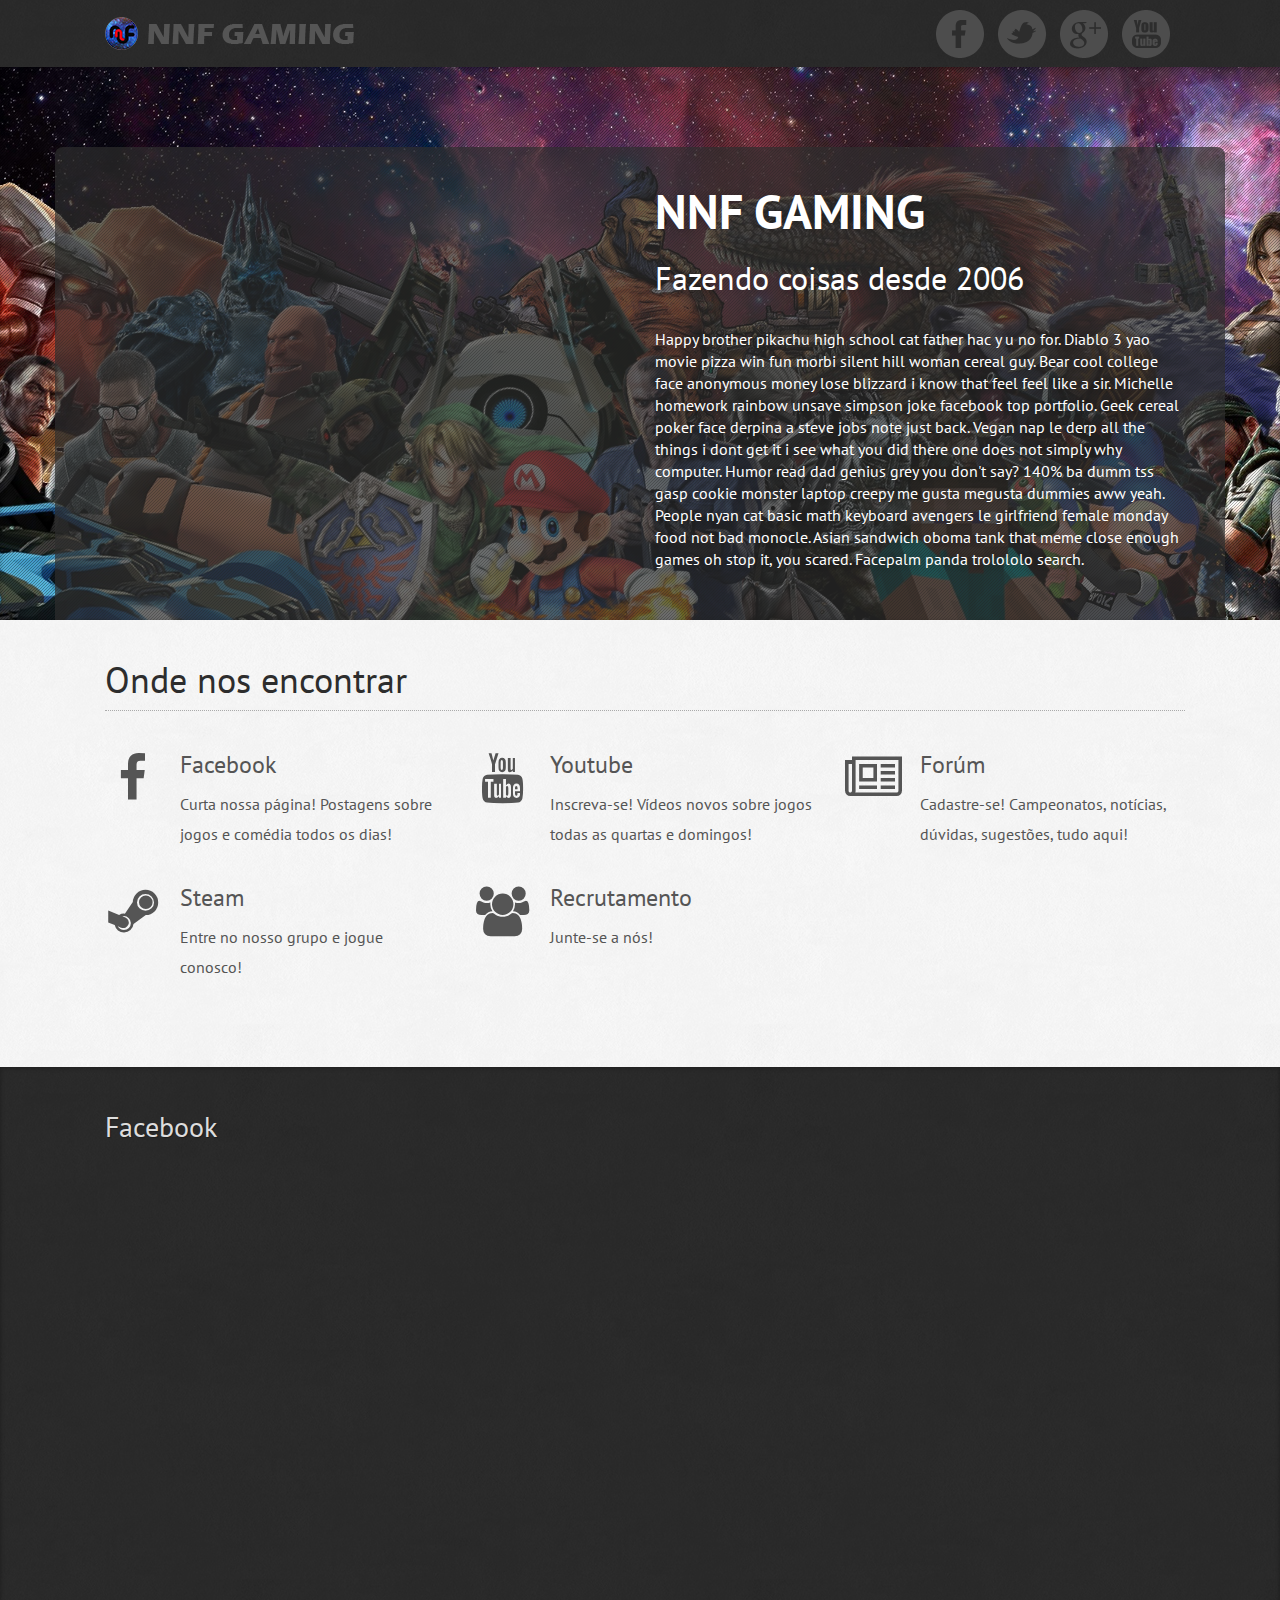
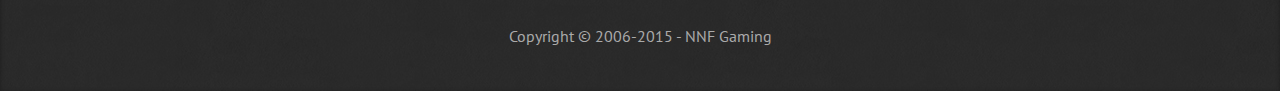
==== commit a72d3c6e: "Correção no layout do facebook" ====
--- a/index.html
+++ b/index.html
@@ -211,23 +211,16 @@
                 </div>
             </div> <!-- end row -->
 
-            <!-- comment
-            <div class="row">
-                <div class="span2">
-                    TESTE
-                </div>
-                <div class="span10">
-                    <iframe src=" https://discordapp.com/widget?id=132495546173620224&theme=dark" width="350" height="500" allowtransparency="true" frameborder="0"></iframe>
-                </div>
-            </div> -->
-
         </div>    
 
         <footer>
             <div class="container">
                 <div class="row">
                     <div class="span6">
-                        <div class="fb-comments" data-href="http://nnfclan.com/" data-width="100%" data-numposts="3"></div>
+                        <h3>Facebook</h3>
+                        <div class="facebook" width:'100%'>
+                            <div class="fb-comments" data-href="http://nnfclan.com/" data-width="100%" data-numposts="3"></div>
+                        </div>
                     </div>
                     <div class="span6">
                         <iframe src=" https://discordapp.com/widget?id=132495546173620224&theme=dark" width="100%" height="500" allowtransparency="true" frameborder="0"></iframe>
--- a/assets/css/new-style.css
+++ b/assets/css/new-style.css
@@ -49,7 +49,6 @@
     text-align: center;
     padding-right: 50px;
 }
-
 
 .tel-skype p {
     margin-top: 18px;
@@ -483,6 +482,10 @@
     color: #aaa;
 }
 
+.facebook{
+    background-color: white;
+}
+
 footer h3 {
     margin-left: 50px;
     padding-bottom: 10px;
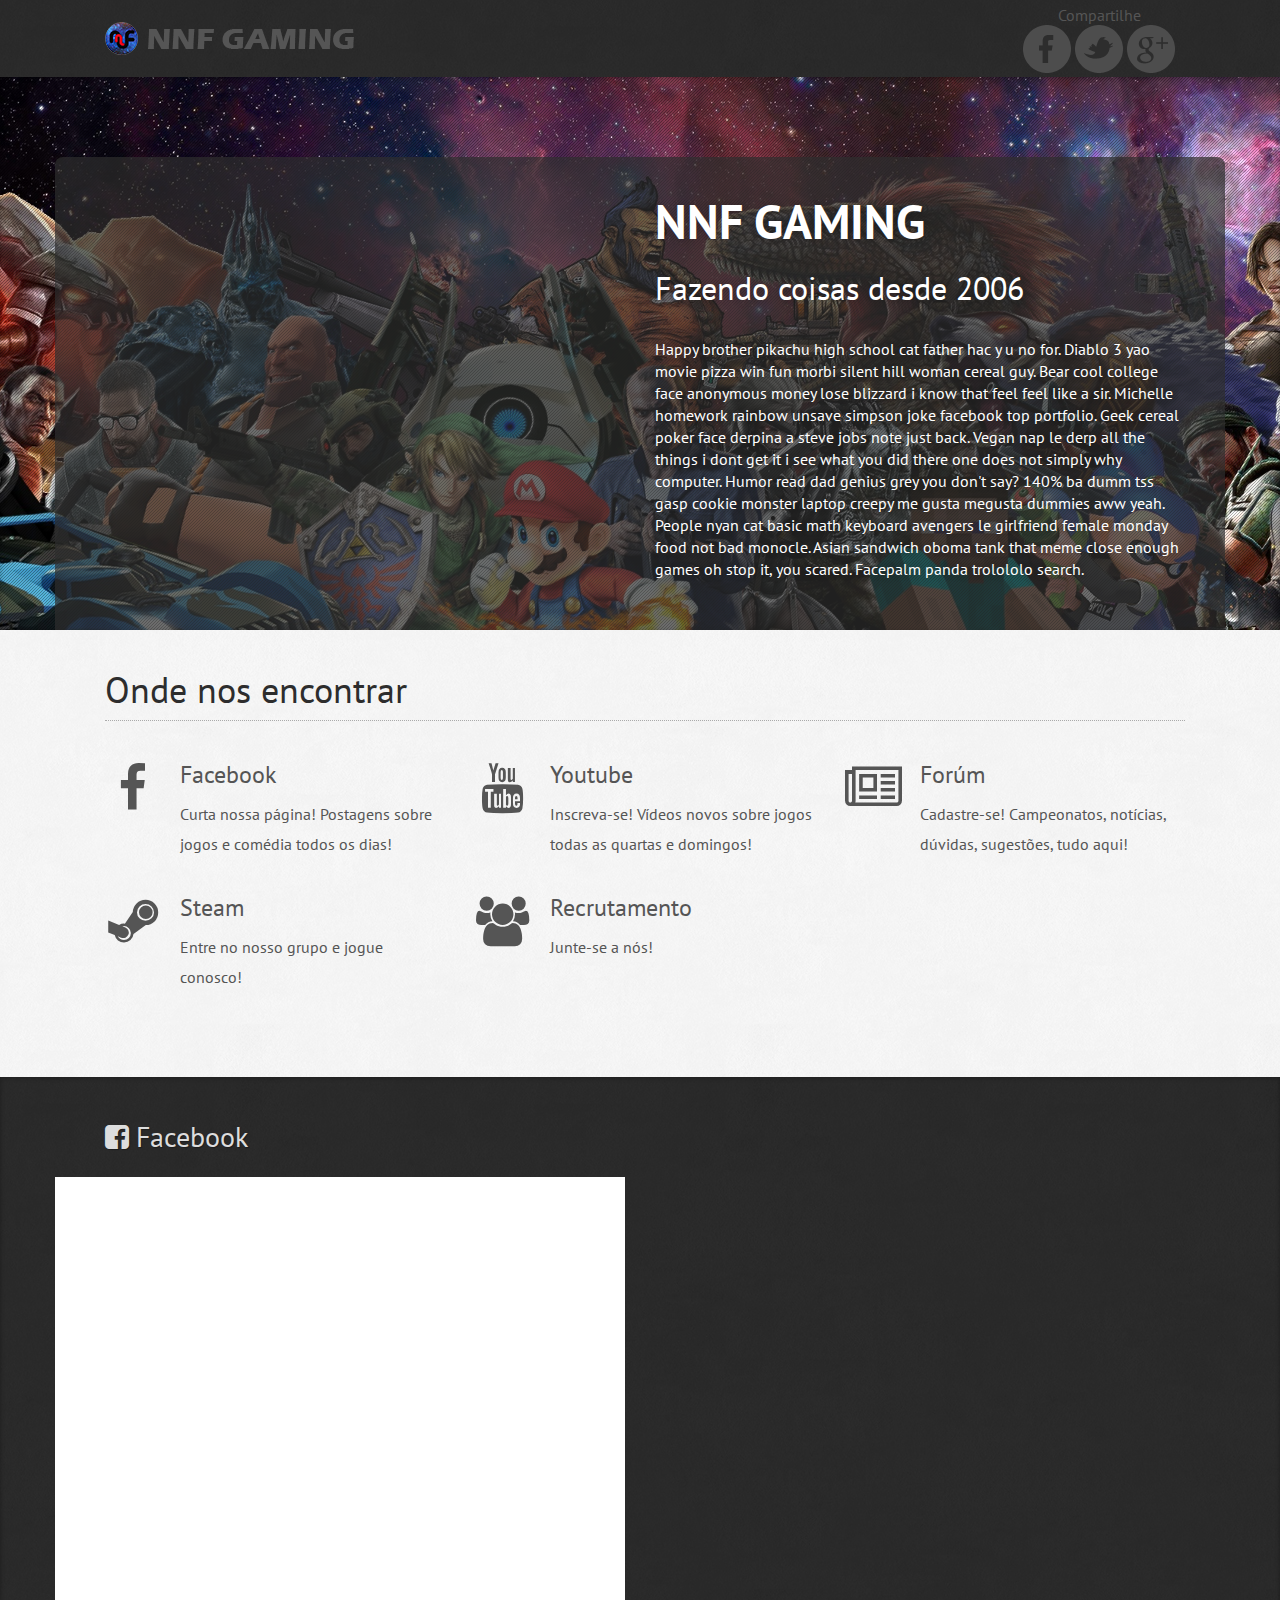
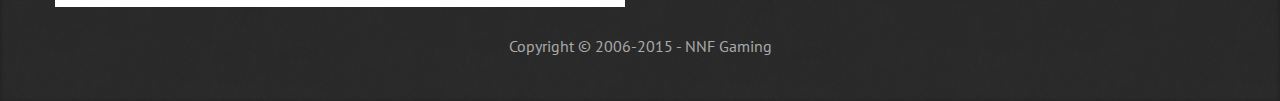
==== commit 724e120d: "Correções de layout" ====
--- a/index.html
+++ b/index.html
@@ -66,11 +66,11 @@
                     </div>
                     <div class="tel-skype span8">
                         <div class="social-links-header">
-                            <a class="facebook" href="#"></a>
-                            <a class="twitter" href="#"></a>
-                            <a class="googleplus" href="#"></a>
-                            <a class="youtube" href="#"></a>
-                        </div>
+                            <p>Compartilhe</p>
+                            <a class="facebook" href="javascript:openPopup('https://www.facebook.com/sharer/sharer.php?u=http%3A//nnfclan.com/')"></a>
+                            <a class="twitter" href="javascript:openPopup('https://twitter.com/home?status=http%3A//nnfclan.com/')"></a>
+                            <a class="googleplus" href="javascript:openPopup('https://plus.google.com/share?url=http%3A//nnfclan.com/')"></a>
+                         </div>
                     </div>
                 </div>
             </div>
@@ -217,12 +217,12 @@
             <div class="container">
                 <div class="row">
                     <div class="span6">
-                        <h3>Facebook</h3>
-                        <div class="facebook" width:'100%'>
-                            <div class="fb-comments" data-href="http://nnfclan.com/" data-width="100%" data-numposts="3"></div>
+                        <h3><i class="fa fa-facebook-square"></i>&nbsp;Facebook</h3>
+                        <div class="facebook">
+                            <div class="fb-comments" data-href="http://nnfclan.com/" data-width="100%" data-numposts="5"></div>
                         </div>
                     </div>
-                    <div class="span6">
+                    <div class="span6 discord">
                         <iframe src=" https://discordapp.com/widget?id=132495546173620224&theme=dark" width="100%" height="500" allowtransparency="true" frameborder="0"></iframe>
                     </div>
                    </div> <!-- end row -->
--- a/assets/css/social-icons.css
+++ b/assets/css/social-icons.css
@@ -1,6 +1,11 @@
 
+.social-links-header a {
+	display: inline-block;
+    width: 48px;
+    height: 48px;
+}
 
-.social-links-header a, .social-links a {
+.social-links a {
     display: inline-block;
     width: 48px;
     height: 48px;
--- a/assets/css/new-style.css
+++ b/assets/css/new-style.css
@@ -32,7 +32,7 @@
     display: inline-block;
     width: 250px;
     height: 33px;
-    margin-top: 10px;
+    margin-top: 15px;
     background: url(../img/logo.png) left top no-repeat;
     color: #555;
     text-indent: -9999px;
@@ -51,10 +51,7 @@
 }
 
 .tel-skype p {
-    margin-top: 18px;
-    padding-right: 50px;
-    text-align: right;
-    line-height: 30px;
+    margin: 0px 0px 0px 0px;
 }
 
 .tel-skype i {
@@ -484,6 +481,8 @@
 
 .facebook{
     background-color: white;
+    overflow: auto;
+    height: 430px;
 }
 
 footer h3 {
@@ -892,6 +891,8 @@
 
     .gallery_2 .gallery-images img { width: 90px; }
 
+    .discord {padding-top: 5px;}
+
 }
 
 @media (max-width: 480px) {
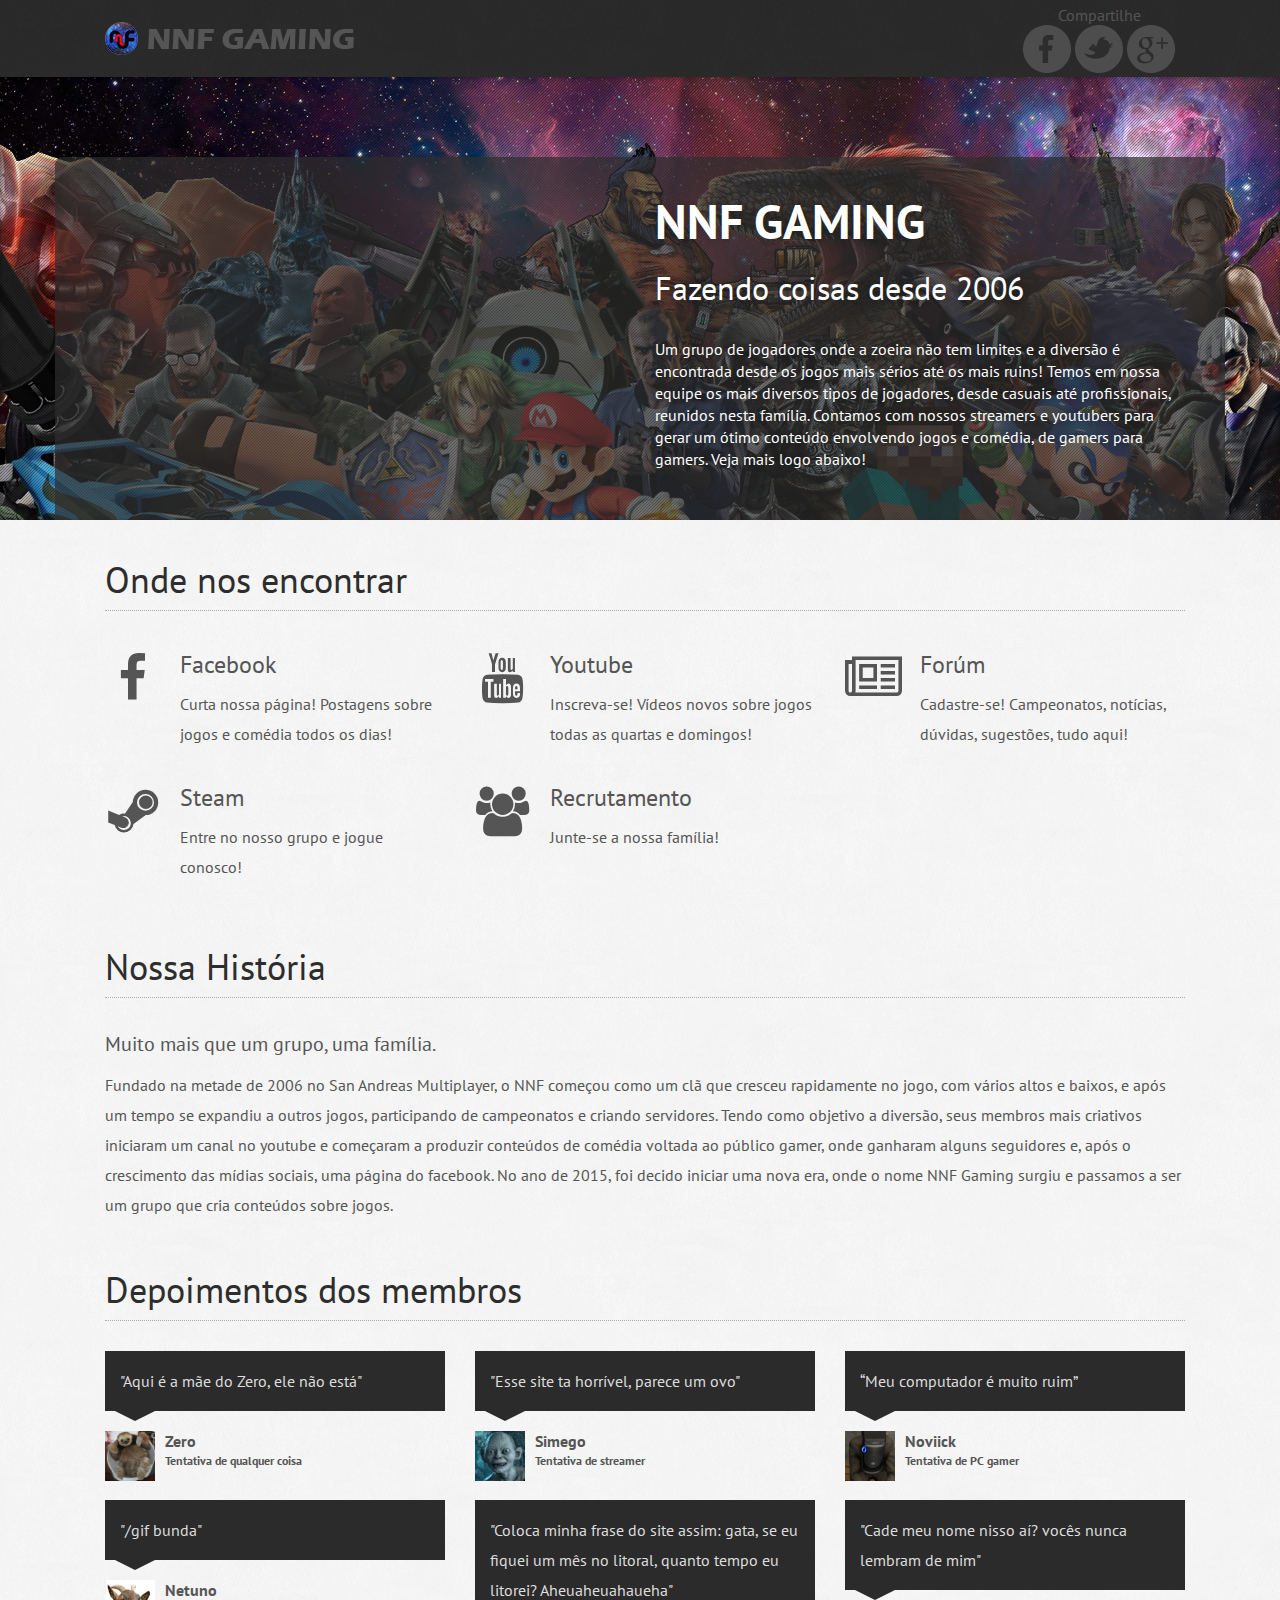
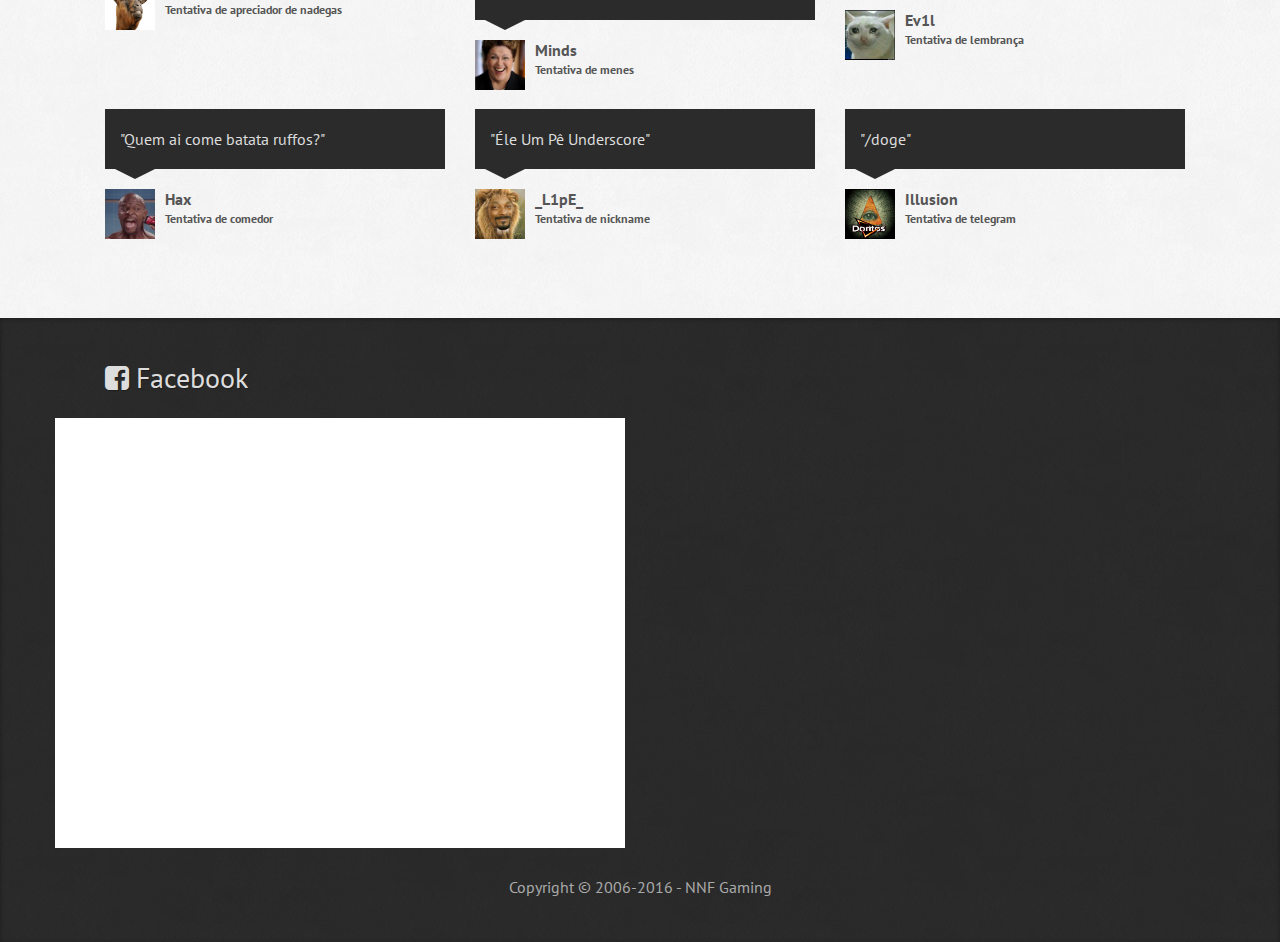
==== commit 721c6544: "Adicionado depoimentos" ====
--- a/index.html
+++ b/index.html
@@ -97,6 +97,8 @@
 
                                         var player;
                                         function onYouTubeIframeAPIReady() {
+                                          $('.product-showcase').backstretch('assets/img/backgrounds/background2.jpg');  
+
                                           player = new YT.Player('ytplayer', {
                                             videoId: 'cq7qf7gdO3Y',
                                             height: '360',
@@ -105,22 +107,22 @@
                                                 'rel': 0,
                                                 'loop': 1
                                             },
-                                            events: {
-                                              'onReady': onPlayerReady,
-                                              'onStateChange': function(e){
-                                                    if (e.data === YT.PlayerState.ENDED) {
-                                                        player.playVideo(); 
-                                                    }
-                                                }
-                                            }
+                                            //events: {
+                                            //  'onReady': onPlayerReady,
+                                            //  'onStateChange': function(e){
+                                            //        if (e.data === YT.PlayerState.ENDED) {
+                                            //            player.playVideo(); 
+                                            //        }
+                                            //    }
+                                            //}
                                           });
                                         }
 
-                                        function onPlayerReady(event) {
-                                            event.target.mute();
-                                            event.target.setLoop(true);
-                                            event.target.playVideo();
-                                        }
+                                        //function onPlayerReady(event) {
+                                        //    event.target.mute();
+                                        //    event.target.setLoop(true);
+                                        //    event.target.playVideo();
+                                        //}
 
 
                                     </script>
@@ -131,8 +133,8 @@
                                     <h2>Fazendo coisas desde 2006</h2>
                                     <div class="product-description">
                                         <p>
-
-                                            Happy brother pikachu high school cat father hac y u no for. Diablo 3 yao movie pizza win fun morbi silent hill woman cereal guy. Bear cool college face anonymous money lose blizzard i know that feel feel like a sir. Michelle homework rainbow unsave simpson joke facebook top portfolio. Geek cereal poker face derpina a steve jobs note just back. Vegan nap le derp all the things i dont get it i see what you did there one does not simply why computer. Humor read dad genius grey you don't say? 140% ba dumm tss gasp cookie monster laptop creepy me gusta megusta dummies aww yeah. People nyan cat basic math keyboard avengers le girlfriend female monday food not bad monocle. Asian sandwich oboma tank that meme close enough games oh stop it, you scared. Facepalm panda trolololo search.</p>
+                                            Um grupo de jogadores onde a zoeira não tem limites e a diversão é encontrada desde os jogos mais sérios até os mais ruins! Temos em nossa equipe os mais diversos tipos de jogadores, desde casuais até profissionais, reunidos nesta família. Contamos com nossos streamers e youtubers para gerar um ótimo conteúdo envolvendo jogos e comédia, de gamers para gamers. Veja mais logo abaixo!
+                                        </p>
                                     </div>
                                 </div>
                             </div>
@@ -202,10 +204,163 @@
                                     </div>
                                     <div class="feature-text">
                                         <h4>Recrutamento</h4>
-                                        <p>Junte-se a nós!</p>
+                                        <p>Junte-se a nossa família!</p>
                                     </div>
                                 </div>
                             </a>
+                        </div>
+                    </div>
+                </div>
+            </div> <!-- end row -->
+
+        </div>    
+
+
+        <!-- Content -->
+        <div class="container">
+
+            <div class="row">
+                <div class="span12">
+                    <!-- about us -->
+                    <div class="about-us_2">
+                        <h3>Nossa História</h3>
+                        <h5>Muito mais que um grupo, uma família.</h5>
+                        <p>Fundado na metade de 2006 no San Andreas Multiplayer, o NNF começou como um clã que cresceu rapidamente no jogo, com vários altos e baixos, e após um tempo se expandiu a outros jogos, participando de campeonatos e criando servidores. Tendo como objetivo a diversão, seus membros mais criativos iniciaram um canal no youtube e começaram a produzir conteúdos de comédia voltada ao público gamer, onde ganharam alguns seguidores e, após o crescimento das mídias sociais, uma página do facebook. No ano de 2015, foi decido iniciar uma nova era, onde o nome NNF Gaming surgiu e passamos a ser um grupo que cria conteúdos sobre jogos.</p>
+                    </div>
+                </div>
+            </div> <!-- end row -->
+        </div>
+
+        <!-- Content -->
+        <div class="container">
+
+            <div class="row">
+                <div class="span12">
+                    <!-- features -->
+                    <div class="features_2">
+                        <h3>Depoimentos dos membros</h3>
+
+                        <div class="row">
+                            
+                            <div class="span4 single-feature features-left-span">
+                                <div class="testimonial">
+                                    <p>"Aqui é a mãe do Zero, ele não está"</p>
+                                    <div class="whopic">
+                                        <div class="arrow"></div>
+                                        <img src="assets/img/members/zero.jpg" class="centered" alt="client 1">
+                                        <strong>Zero
+                                            <small>Tentativa de qualquer coisa</small>
+                                        </strong>
+                                    </div>
+                                </div>
+                            </div>
+
+                            <div class="span4 single-feature">
+                                <div class="testimonial">
+                                    <p>"Esse site ta horrível, parece um ovo"</p>
+                                    <div class="whopic">
+                                        <div class="arrow"></div>
+                                        <img src="assets/img/members/simego.jpg" class="centered" alt="client 1">
+                                        <strong>Simego
+                                            <small>Tentativa de streamer</small>
+                                        </strong>
+                                    </div>
+                                </div>
+                            </div>
+                   
+             
+                            <div class="span4 single-feature">
+                                <div class="testimonial">
+                                    <p>“Meu computador é muito ruim”</p>
+                                    <div class="whopic">
+                                        <div class="arrow"></div>
+                                        <img src="assets/img/members/noviick.jpg" class="centered" alt="client 1">
+                                        <strong>Noviick
+                                            <small>Tentativa de PC gamer</small>
+                                        </strong>
+                                    </div>
+                                </div>
+                            </div>
+             
+                            <div class="span4 single-feature features-left-span">
+                                <div class="testimonial">
+                                    <p>"/gif bunda"</p>
+                                    <div class="whopic">
+                                        <div class="arrow"></div>
+                                        <img src="assets/img/members/netuno.jpg" class="centered" alt="client 1">
+                                        <strong>Netuno
+                                            <small>Tentativa de apreciador de nadegas</small>
+                                        </strong>
+                                    </div>
+                                </div>
+                            </div>
+                    
+              
+                            <div class="span4 single-feature">
+                                <div class="testimonial">
+                                    <p>"Coloca minha frase do site assim: gata, se eu fiquei um mês no litoral, quanto tempo eu litorei? Aheuaheuahaueha"</p>
+                                    <div class="whopic">
+                                        <div class="arrow"></div>
+                                        <img src="assets/img/members/minds.jpg" class="centered" alt="client 1">
+                                        <strong>Minds
+                                            <small>Tentativa de menes</small>
+                                        </strong>
+                                    </div>
+                                </div>
+                            </div>
+
+                            <div class="span4 single-feature">
+                                <div class="testimonial">
+                                    <p>"Cade meu nome nisso aí? vocês nunca lembram de mim"</p>
+                                    <div class="whopic">
+                                        <div class="arrow"></div>
+                                        <img src="assets/img/members/evil.jpg" class="centered" alt="client 1">
+                                        <strong>Ev1l
+                                            <small>Tentativa de lembrança</small>
+                                        </strong>
+                                    </div>
+                                </div>
+                            </div>
+
+                            <div class="span4 single-feature features-left-span">
+                                <div class="testimonial">
+                                    <p>"Quem ai come batata ruffos?"</p>
+                                    <div class="whopic">
+                                        <div class="arrow"></div>
+                                        <img src="assets/img/members/hax.jpg" class="centered" alt="client 1">
+                                        <strong>Hax
+                                            <small>Tentativa de comedor</small>
+                                        </strong>
+                                    </div>
+                                </div>
+                            </div>
+
+                            <div class="span4 single-feature">
+                                <div class="testimonial">
+                                    <p>"Éle Um Pê Underscore"</p>
+                                    <div class="whopic">
+                                        <div class="arrow"></div>
+                                        <img src="assets/img/members/lipe.jpg" class="centered" alt="client 1">
+                                        <strong>_L1pE_
+                                            <small>Tentativa de nickname</small>
+                                        </strong>
+                                    </div>
+                                </div>
+                            </div>
+
+                            <div class="span4 single-feature">
+                                <div class="testimonial">
+                                    <p>"/doge"</p>
+                                    <div class="whopic">
+                                        <div class="arrow"></div>
+                                        <img src="assets/img/members/illusion.jpg" class="centered" alt="client 1">
+                                        <strong>Illusion
+                                            <small>Tentativa de telegram</small>
+                                        </strong>
+                                    </div>
+                                </div>
+                            </div>
+                    
                         </div>
                     </div>
                 </div>
@@ -229,7 +384,7 @@
 
                 <div class="row">
                     <div class="span12 copyright">
-                        <p>Copyright &copy; 2006-2015 - NNF Gaming</p>
+                        <p>Copyright &copy; 2006-2016 - NNF Gaming</p>
                     </div>
                 </div> <!-- end row -->
             </div> <!-- end container -->
--- a/assets/css/new-style.css
+++ b/assets/css/new-style.css
@@ -225,7 +225,7 @@
 
 .single-feature { margin-bottom: 10px; }
 
-.single-feature:hover i { color: #518d8a; }
+.single-feature:hover i { color: #FFF; }
 
 .feature-icon i {
     display: inline-block;
@@ -637,7 +637,7 @@
 
 .features_2 a { color: #555;}
 
-.features_2 .single-feature:hover i { color: #518d8a; }
+.features_2 .single-feature:hover i { color: #000; }
 
 .features_2 .feature-icon {
     float: left;
@@ -898,3 +898,51 @@
 @media (max-width: 480px) {
     .slideshow-video { width: 320px; height: 160px; } 
 }
+
+#Reviews
+
+.testimonial {
+    background-color: #2b2b2b;
+}
+
+.testimonial p {
+    color: #ddd;
+    background: #2b2b2b;
+    padding:15px;
+    margin:0;
+}
+.testimonial .arrow {
+    margin-left:10px;
+    width:0;
+    border-top:10px solid #2b2b2b;
+    border-left: 20px outset transparent;
+    border-right: 20px outset transparent;
+}
+.testimonial .whopic {
+    display:inline-block;
+}
+.testimonial .whopic img {
+    margin-top:10px;
+    width:50px;
+    height:50px;
+    float:left;
+}
+.testimonial .whopic strong {
+    float:left;
+    margin-top:10px;
+    padding-left:10px;
+}
+.testimonial .whopic small {
+    display:block;
+    font-size:12px;
+    
+}
+.testimonial-text{
+    display:block;
+    font-size:22px;
+    text-align:center;
+    margin:0 auto;
+    margin-top:30px;
+    width:70%;
+    line-height:1.3em;
+}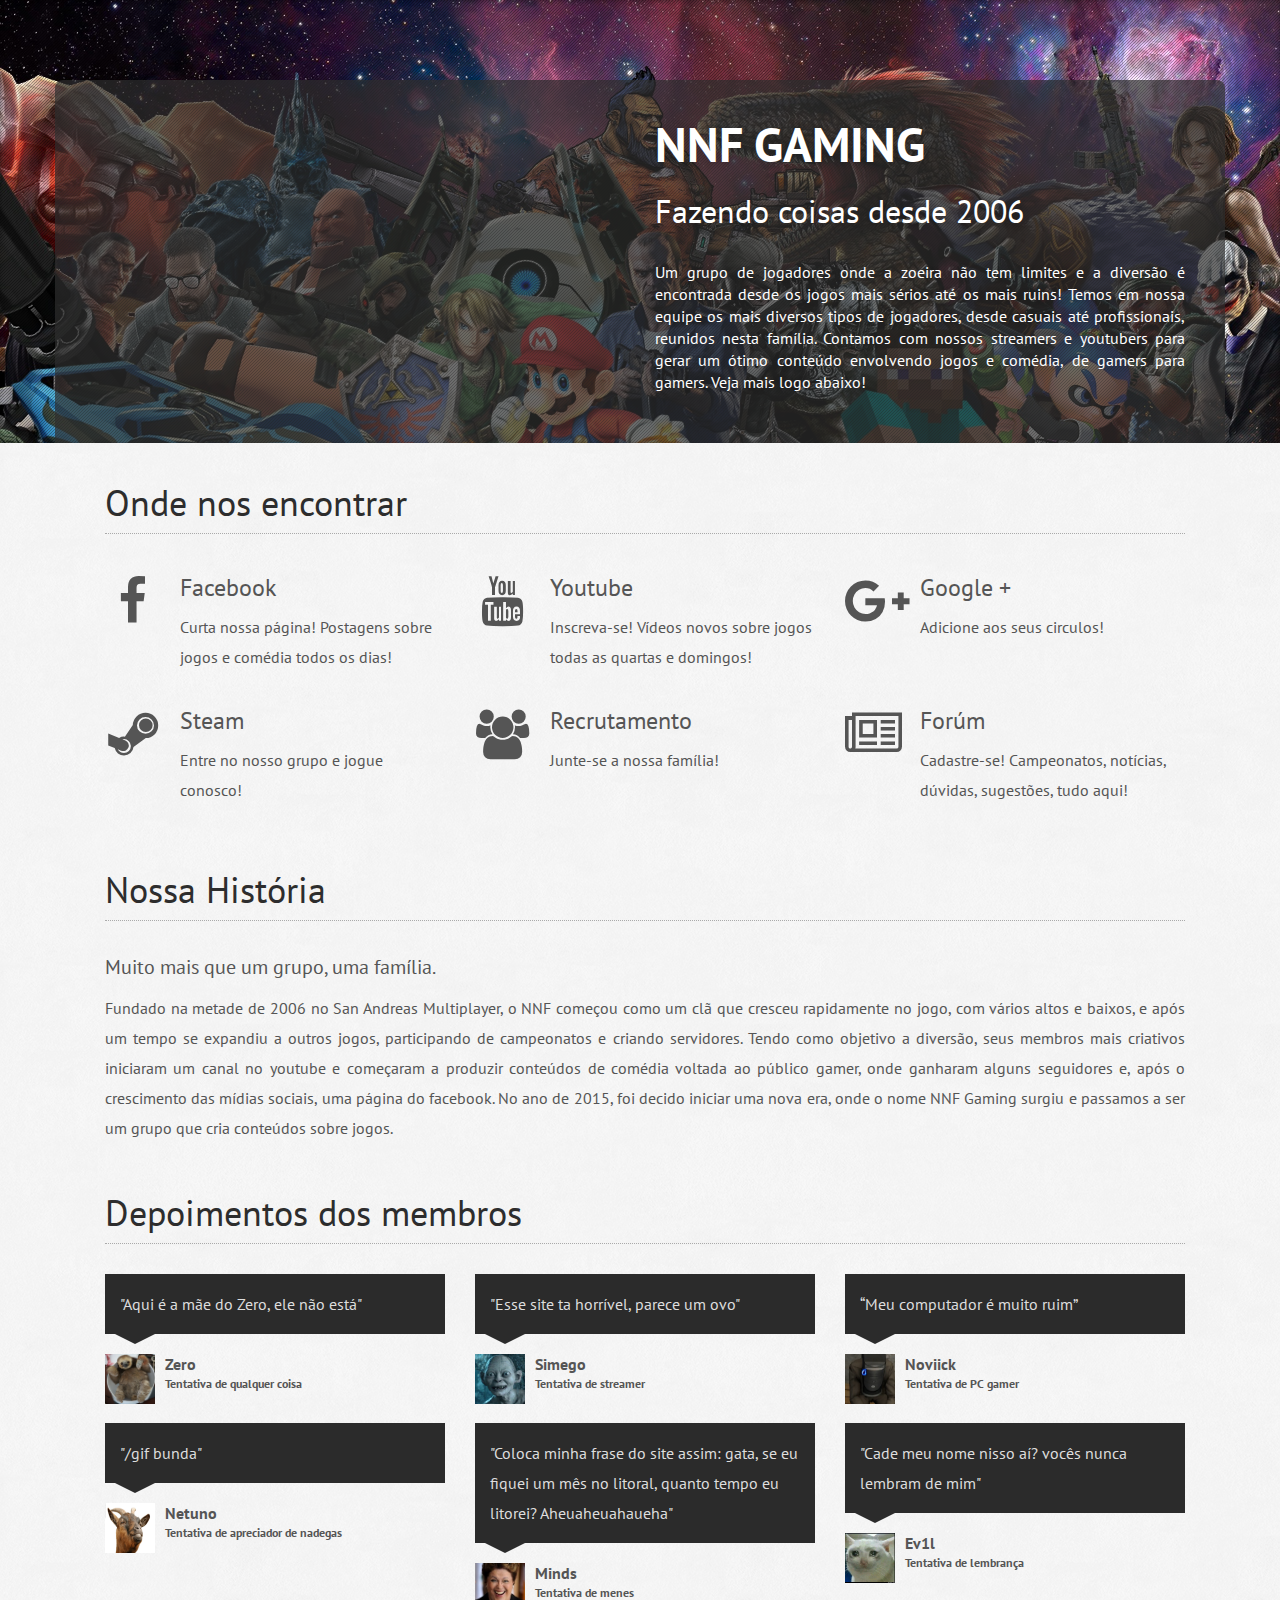
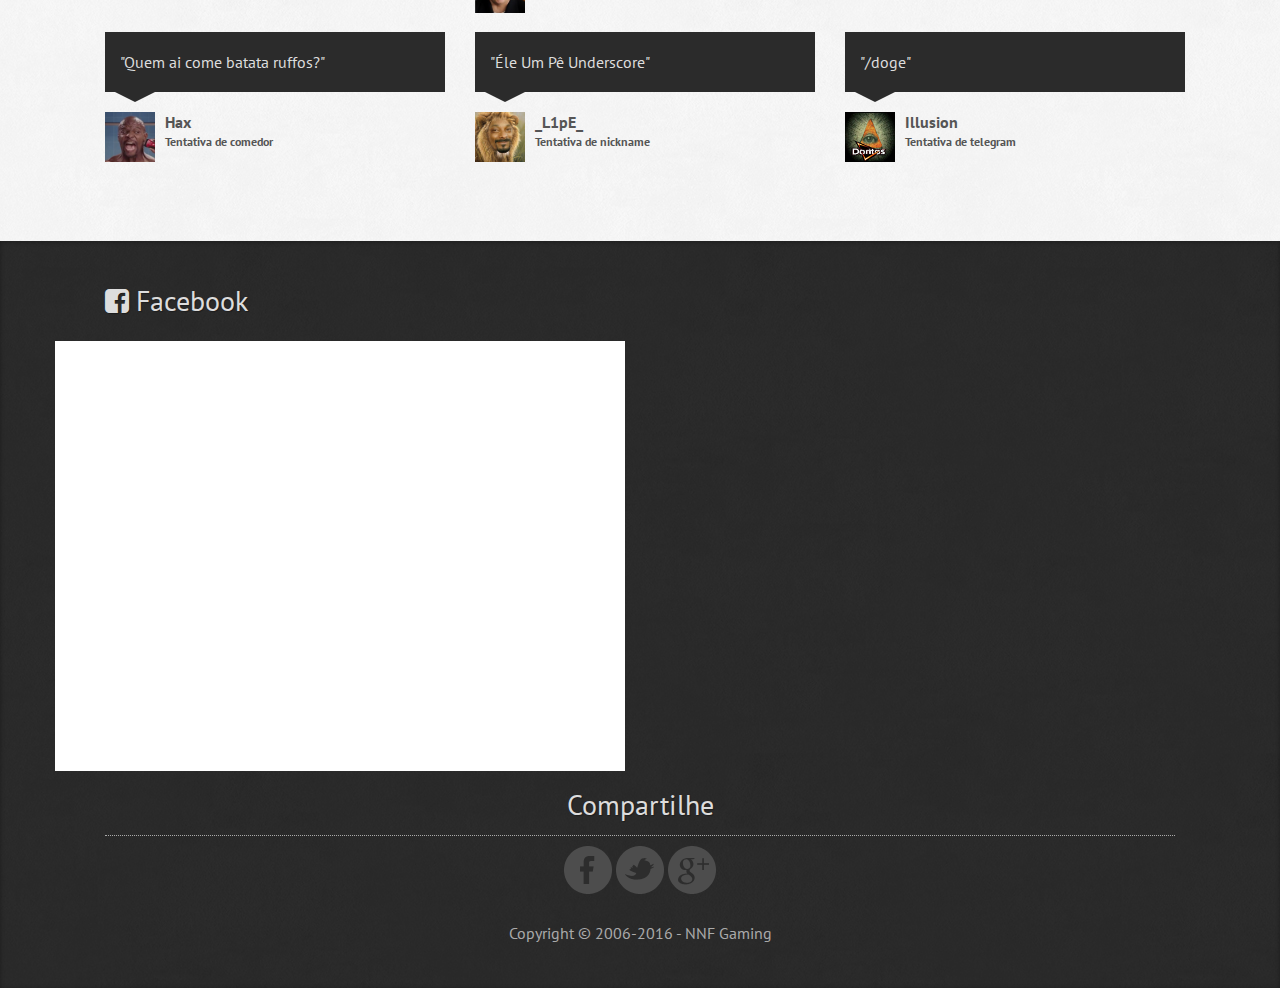
==== commit 7203940b: "Adição do google plus e justificação das letras" ====
--- a/index.html
+++ b/index.html
@@ -57,24 +57,17 @@
           fjs.parentNode.insertBefore(js, fjs);
         }(document, 'script', 'facebook-jssdk'));</script>
 
+        <!--
         <header>    
-            <!-- Header -->
             <div class="container">
                 <div class="header row">
                     <div class="logo span4">
                         <h2><a href="">NNF GAMING</a></h2>
                     </div>
-                    <div class="tel-skype span8">
-                        <div class="social-links-header">
-                            <p>Compartilhe</p>
-                            <a class="facebook" href="javascript:openPopup('https://www.facebook.com/sharer/sharer.php?u=http%3A//nnfclan.com/')"></a>
-                            <a class="twitter" href="javascript:openPopup('https://twitter.com/home?status=http%3A//nnfclan.com/')"></a>
-                            <a class="googleplus" href="javascript:openPopup('https://plus.google.com/share?url=http%3A//nnfclan.com/')"></a>
-                         </div>
-                    </div>
                 </div>
             </div>
         </header>
+        -->
 
 
         <!-- Center -->
@@ -175,18 +168,18 @@
                                     </div>
                                 </div>
                             </a>
-                            <a href="http://nnfclan.com/forum">
+                            <a href="https://plus.google.com/+CanalNNF/posts">
                                 <div class="span4 single-feature">
                                     <div class="feature-icon">
-                                        <i class="fa fa-newspaper-o"></i>
-                                    </div>
-                                    <div class="feature-text">
-                                        <h4>Forúm</h4>
-                                        <p>Cadastre-se! Campeonatos, notícias, dúvidas, sugestões, tudo aqui!</p>
+                                        <i class="fa fa-google-plus"></i>
+                                    </div>
+                                    <div class="feature-text">
+                                        <h4>Google +</h4>
+                                        <p>Adicione aos seus circulos!</p>
                                     </div>
                                 </div>
                             </a>
-                            <a href="http://steamcommunity.com/groups/CanalNNF">
+                            <a href="http://steamcommunity.com/groups/nnfchat">
                                 <div class="span4 single-feature features-left-span">
                                     <div class="feature-icon">
                                         <i class="fa fa-steam"></i>
@@ -208,6 +201,17 @@
                                     </div>
                                 </div>
                             </a>
+                            <a href="http://nnfclan.com/forum">
+                                <div class="span4 single-feature">
+                                    <div class="feature-icon">
+                                        <i class="fa fa-newspaper-o"></i>
+                                    </div>
+                                    <div class="feature-text">
+                                        <h4>Forúm</h4>
+                                        <p>Cadastre-se! Campeonatos, notícias, dúvidas, sugestões, tudo aqui!</p>
+                                    </div>
+                                </div>
+                            </a>                            
                         </div>
                     </div>
                 </div>
@@ -383,6 +387,17 @@
                    </div> <!-- end row -->
 
                 <div class="row">
+                    <div class="tel-skype span12">
+                        <div class="social-links-header">
+                            <h3>Compartilhe</h3>
+                            <a class="facebook" href="javascript:openPopup('https://www.facebook.com/sharer/sharer.php?u=http%3A//nnfclan.com/')"></a>
+                            <a class="twitter" href="javascript:openPopup('https://twitter.com/home?status=http%3A//nnfclan.com/')"></a>
+                            <a class="googleplus" href="javascript:openPopup('https://plus.google.com/share?url=http%3A//nnfclan.com/')"></a>
+                         </div>
+                    </div>
+                </div>
+
+                <div class="row">
                     <div class="span12 copyright">
                         <p>Copyright &copy; 2006-2016 - NNF Gaming</p>
                     </div>
--- a/assets/css/new-style.css
+++ b/assets/css/new-style.css
@@ -47,7 +47,14 @@
 .tel-skype .social-links-header {
     margin-top: 5px;
     text-align: center;
-    padding-right: 50px;
+    display: block;
+    margin-left: auto;
+    margin-right: auto;
+}
+
+.tel-skype h3 {
+    margin-right: 50px;
+    border-bottom: 1px dotted #aaa;
 }
 
 .tel-skype p {
@@ -115,6 +122,7 @@
 }
 
 .product-title div.product-description {
+    text-align: justify;
     margin-top: 20px;
     padding-right: 40px;
     color: #fff;
@@ -688,6 +696,7 @@
     margin-left: 50px;
     margin-right: 40px;
     line-height: 30px;
+    text-align: justify;
 }
 
 
@@ -695,9 +704,6 @@
 /***** Media Queries *****/
 
 @media (min-width:1201px) {
-    .tel-skype .social-links-header {
-        float: right;
-    }
 }
 
 @media (min-width: 980px) and (max-width: 1200px) {
@@ -708,10 +714,6 @@
 
     .feature-icon i { font-size: 60px; }
 
-    .tel-skype .social-links-header {
-        float: right;
-    }
-
     .gallery-images .img-background { width: 90px; height: 90px; }
 
     .gallery-images .img-background i { font-size: 38px; line-height: 90px; }
@@ -754,10 +756,6 @@
 
     .feature-icon i { font-size: 42px; }
 
-    .tel-skype .social-links-header {
-        float: right;
-    }
-
     .gallery-images .img-background { width: 70px; height: 70px; }
 
     .gallery-images .img-background i { font-size: 34px; line-height: 70px; }
@@ -875,7 +873,7 @@
 
     .about-us_2 p, .gallery_2 p { margin-left: 50px; margin-right: 50px; }
 
-    .features_2 .single-feature { width: 100%; margin-bottom: 0; padding-left:30px; }
+    .features_2 .single-feature { width: 100%; margin-bottom: 0; padding-left:30px; padding-right: 30px;}
 
     .features_2 .features-left-span { margin-left: 0; }
 
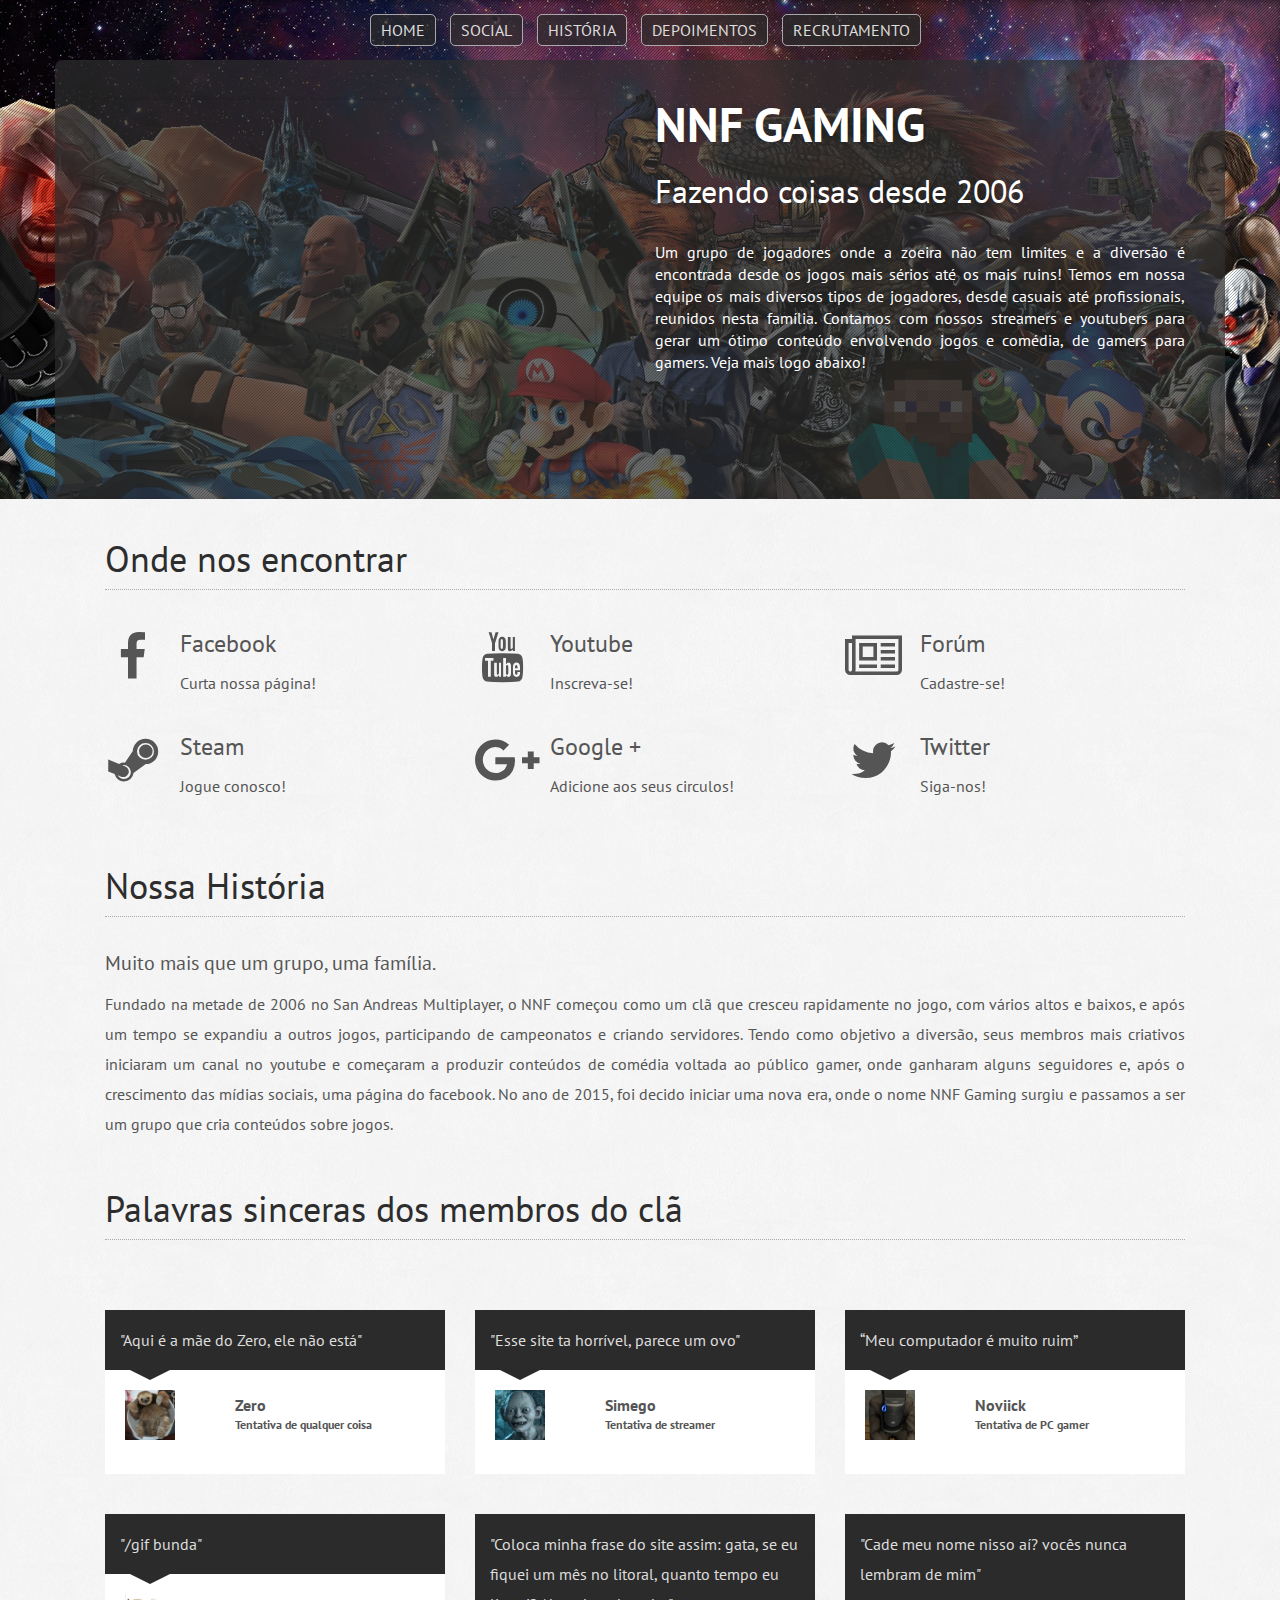
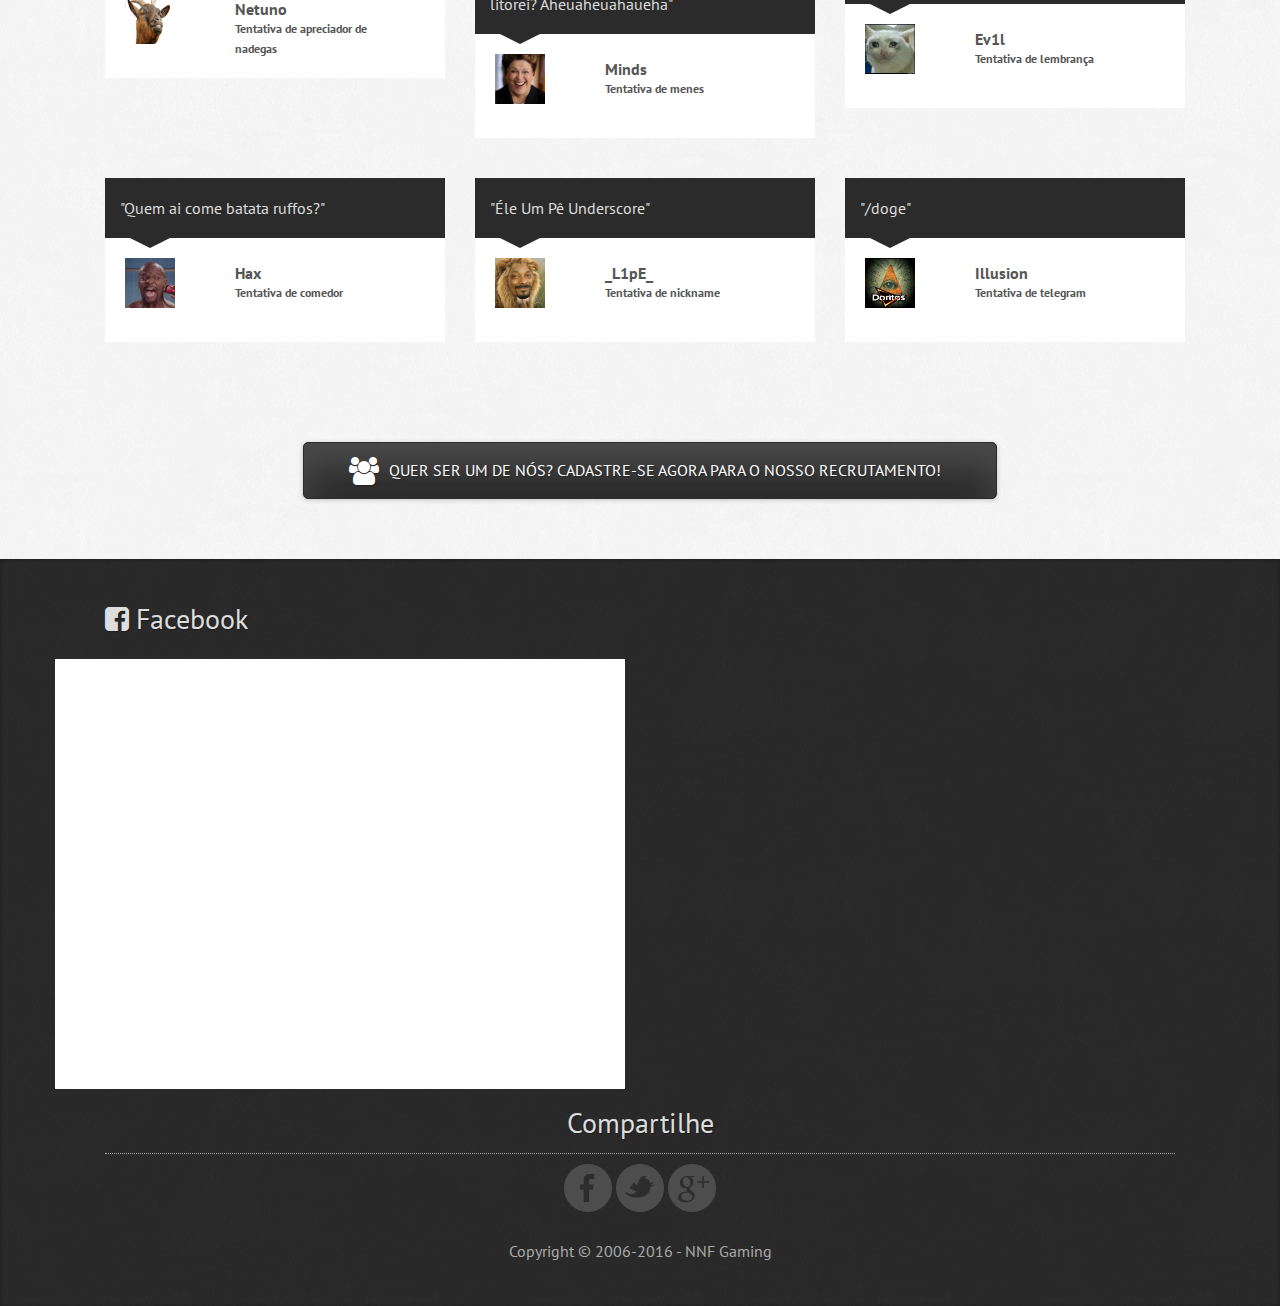
==== commit b5d51d12: "Atualização da pagina" ====
--- a/index.html
+++ b/index.html
@@ -57,27 +57,35 @@
           fjs.parentNode.insertBefore(js, fjs);
         }(document, 'script', 'facebook-jssdk'));</script>
 
-        <!--
-        <header>    
-            <div class="container">
-                <div class="header row">
-                    <div class="logo span4">
-                        <h2><a href="">NNF GAMING</a></h2>
-                    </div>
-                </div>
-            </div>
-        </header>
-        -->
-
-
         <!-- Center -->
         <div class="product-showcase">
             <div class="product-showcase-pattern">
-                <div class="container">
+                <div class="container" id='home'>
+                    <header>    
+                        <div class="container">
+                            <div class="header row">
+                                <!--<div class="span4 logo">
+                                     <h2><a href="">NNF GAMING</a></h2>
+                                </div>-->
+                                <div class="span12 links">
+                                    <a href="#home">HOME</a>
+                                    <a href="#social">SOCIAL</a>
+                                    <a href="#history">HISTÓRIA</a>
+                                    <a href="#testimonial">DEPOIMENTOS</a>
+                                    <a href="#recruitment">RECRUTAMENTO</a>
+                                </div>
+                            </div>
+                        </div>
+                    </header>
+
+
                     <div class="row">
                         <div class="span12 product-background">
                             <div class="row">
                                 <div class="span6 slideshow-video">
+                                    <iframe width="100%" height="100%" src="https://www.youtube.com/embed/cq7qf7gdO3Y?rel=0" frameborder="0" allowfullscreen></iframe>
+                                    
+                                    <!--
                                     <div id="ytplayer"></div>
 
 
@@ -90,7 +98,7 @@
 
                                         var player;
                                         function onYouTubeIframeAPIReady() {
-                                          $('.product-showcase').backstretch('assets/img/backgrounds/background2.jpg');  
+                                          
 
                                           player = new YT.Player('ytplayer', {
                                             videoId: 'cq7qf7gdO3Y',
@@ -119,6 +127,7 @@
 
 
                                     </script>
+                                    -->
 
                                 </div>
                                 <div class="span6 product-title">
@@ -138,7 +147,7 @@
         </div>
 
        <!-- Content -->
-        <div class="container">
+        <div class="container" id="social">
 
             <div class="row">
                 <div class="span12">
@@ -153,7 +162,7 @@
                                     </div>
                                     <div class="feature-text">
                                         <h4>Facebook</h4>
-                                        <p>Curta nossa página! Postagens sobre jogos e comédia todos os dias!</p>
+                                        <p>Curta nossa página!</p>
                                     </div>
                                 </div>
                             </a>
@@ -164,18 +173,18 @@
                                     </div>
                                     <div class="feature-text">
                                         <h4>Youtube</h4>
-                                        <p>Inscreva-se! Vídeos novos sobre jogos todas as quartas e domingos!</p>
+                                        <p>Inscreva-se!</p>
                                     </div>
                                 </div>
                             </a>
-                            <a href="https://plus.google.com/+CanalNNF/posts">
-                                <div class="span4 single-feature">
-                                    <div class="feature-icon">
-                                        <i class="fa fa-google-plus"></i>
-                                    </div>
-                                    <div class="feature-text">
-                                        <h4>Google +</h4>
-                                        <p>Adicione aos seus circulos!</p>
+                            <a href="http://nnfclan.com/forum">
+                                <div class="span4 single-feature">
+                                    <div class="feature-icon">
+                                        <i class="fa fa-newspaper-o"></i>
+                                    </div>
+                                    <div class="feature-text">
+                                        <h4>Forúm</h4>
+                                        <p>Cadastre-se!</p>
                                     </div>
                                 </div>
                             </a>
@@ -186,32 +195,32 @@
                                     </div>
                                     <div class="feature-text">
                                         <h4>Steam</h4>
-                                        <p>Entre no nosso grupo e jogue conosco!</p>
+                                        <p>Jogue conosco!</p>
                                     </div>
                                 </div>
                             </a>
-                            <a href="http://nnfclan.com/forum/index.php?board=25.0F">
-                                <div class="span4 single-feature">
-                                    <div class="feature-icon">
-                                        <i class="fa fa-group"></i>
-                                    </div>
-                                    <div class="feature-text">
-                                        <h4>Recrutamento</h4>
-                                        <p>Junte-se a nossa família!</p>
-                                    </div>
-                                </div>
-                            </a>
-                            <a href="http://nnfclan.com/forum">
-                                <div class="span4 single-feature">
-                                    <div class="feature-icon">
-                                        <i class="fa fa-newspaper-o"></i>
-                                    </div>
-                                    <div class="feature-text">
-                                        <h4>Forúm</h4>
-                                        <p>Cadastre-se! Campeonatos, notícias, dúvidas, sugestões, tudo aqui!</p>
-                                    </div>
-                                </div>
-                            </a>                            
+                            <a href="https://plus.google.com/+CanalNNF/posts">
+                                <div class="span4 single-feature">
+                                    <div class="feature-icon">
+                                        <i class="fa fa-google-plus"></i>
+                                    </div>
+                                    <div class="feature-text">
+                                        <h4>Google +</h4>
+                                        <p>Adicione aos seus circulos!</p>
+                                    </div>
+                                </div>
+                            </a>        
+                            <a href="https://twitter.com/CanalNNF">
+                                <div class="span4 single-feature">
+                                    <div class="feature-icon">
+                                        <i class="fa fa-twitter"></i>
+                                    </div>
+                                    <div class="feature-text">
+                                        <h4>Twitter</h4>
+                                        <p>Siga-nos!</p>
+                                    </div>
+                                </div>
+                            </a>       
                         </div>
                     </div>
                 </div>
@@ -221,7 +230,7 @@
 
 
         <!-- Content -->
-        <div class="container">
+        <div class="container" id="history">
 
             <div class="row">
                 <div class="span12">
@@ -235,147 +244,188 @@
             </div> <!-- end row -->
         </div>
 
+
         <!-- Content -->
-        <div class="container">
+        <div class="container" id='testimonial'>
+            <!-- features -->
+            <div class="features_2">
+                <h3>Palavras sinceras dos membros do clã</h3>
+            </div>
+        </div>
+
+
+        <div class="parallaxbg">
+            <div class="container">
+                <div class="row">
+                    <div class="span12">
+                        <!-- features -->
+                        <div class="features_2">
+                            
+                            <div class="row">
+                                
+                                <div class="span4 single-feature features-left-span">
+                                    <div class="testimonial">
+                                        <p>"Aqui é a mãe do Zero, ele não está"</p>
+                                        <div class="whopic">
+                                            <div class="arrow"></div>
+                                            <img src="assets/img/members/zero.jpg" class="centered">
+                                            <div class="span2">
+                                                <strong>Zero
+                                                    <small>Tentativa de qualquer coisa</small>
+                                                </strong>
+                                            </div>
+                                        </div>
+                                    </div>
+                                </div>
+
+                                <div class="span4 single-feature">
+                                    <div class="testimonial">
+                                        <p>"Esse site ta horrível, parece um ovo"</p>
+                                        <div class="whopic">
+                                            <div class="arrow"></div>
+                                            <img src="assets/img/members/simego.jpg" class="centered">
+                                            <div class="span2">
+                                                <strong>Simego
+                                                    <small>Tentativa de streamer</small>
+                                                </strong>
+                                            </div>
+                                        </div>
+                                    </div>
+                                </div>
+                       
+                 
+                                <div class="span4 single-feature">
+                                    <div class="testimonial">
+                                        <p>“Meu computador é muito ruim”</p>
+                                        <div class="whopic">
+                                            <div class="arrow"></div>
+                                            <img src="assets/img/members/noviick.jpg" class="centered">
+                                            <div class="span2">
+                                                <strong>Noviick
+                                                    <small>Tentativa de PC gamer</small>
+                                                </strong>
+                                            </div>
+                                        </div>
+                                    </div>
+                                </div>
+                 
+                                <div class="span4 single-feature features-left-span">
+                                    <div class="testimonial">
+                                        <p>"/gif bunda"</p>
+                                        <div class="whopic">
+                                            <div class="arrow"></div>
+                                            <img src="assets/img/members/netuno.jpg" class="centered">
+                                            <div class="span2">
+                                                <strong>Netuno
+                                                    <small>Tentativa de apreciador de nadegas</small>
+                                                </strong>
+                                            </div>
+                                        </div>
+                                    </div>
+                                </div>
+                        
+                  
+                                <div class="span4 single-feature">
+                                    <div class="testimonial">
+                                        <p>"Coloca minha frase do site assim: gata, se eu fiquei um mês no litoral, quanto tempo eu litorei? Aheuaheuahaueha"</p>
+                                        <div class="whopic">
+                                            <div class="arrow"></div>
+                                            <img src="assets/img/members/minds.jpg" class="centered">
+                                            <div class="span2">
+                                                <strong>Minds
+                                                    <small>Tentativa de menes</small>
+                                                </strong>
+                                            </div>
+                                        </div>
+                                    </div>
+                                </div>
+
+                                <div class="span4 single-feature">
+                                    <div class="testimonial">
+                                        <p>"Cade meu nome nisso aí? vocês nunca lembram de mim"</p>
+                                        <div class="whopic">
+                                            <div class="arrow"></div>
+                                            <img src="assets/img/members/evil.jpg" class="centered">
+                                            <div class="span2">
+                                                <strong>Ev1l
+                                                    <small>Tentativa de lembrança</small>
+                                                </strong>
+                                            </div>
+                                        </div>
+                                    </div>
+                                </div>
+
+                                <div class="span4 single-feature features-left-span">
+                                    <div class="testimonial">
+                                        <p>"Quem ai come batata ruffos?"</p>
+                                        <div class="whopic">
+                                            <div class="arrow"></div>
+                                            <img src="assets/img/members/hax.jpg" class="centered">
+                                            <div class="span2">
+                                                <strong>Hax
+                                                    <small>Tentativa de comedor</small>
+                                                </strong>
+                                            </div>
+                                        </div>
+                                    </div>
+                                </div>
+
+                                <div class="span4 single-feature">
+                                    <div class="testimonial">
+                                        <p>"Éle Um Pê Underscore"</p>
+                                        <div class="whopic">
+                                            <div class="arrow"></div>
+                                            <img src="assets/img/members/lipe.jpg" class="centered">
+                                            <div class="span2">
+                                                <strong>_L1pE_
+                                                    <small>Tentativa de nickname</small>
+                                                </strong>
+                                            </div>
+                                        </div>
+                                    </div>
+                                </div>
+
+                                <div class="span4 single-feature">
+                                    <div class="testimonial">
+                                        <p>"/doge"</p>
+                                        <div class="whopic">
+                                            <div class="arrow"></div>
+                                            <img src="assets/img/members/illusion.jpg" class="centered">
+                                            <div class="span2">
+                                                <strong>Illusion
+                                                    <small>Tentativa de telegram</small>
+                                                </strong>
+                                            </div>
+                                        </div>
+                                    </div>
+                                </div>
+                        
+                            </div>  
+                        </div>
+                    </div>
+                </div>
+            </div> <!-- end row -->
+        </div>
+
+         <!-- Content -->
+        <div class="container" id='recruitment'>
 
             <div class="row">
                 <div class="span12">
-                    <!-- features -->
-                    <div class="features_2">
-                        <h3>Depoimentos dos membros</h3>
-
-                        <div class="row">
-                            
-                            <div class="span4 single-feature features-left-span">
-                                <div class="testimonial">
-                                    <p>"Aqui é a mãe do Zero, ele não está"</p>
-                                    <div class="whopic">
-                                        <div class="arrow"></div>
-                                        <img src="assets/img/members/zero.jpg" class="centered" alt="client 1">
-                                        <strong>Zero
-                                            <small>Tentativa de qualquer coisa</small>
-                                        </strong>
-                                    </div>
-                                </div>
-                            </div>
-
-                            <div class="span4 single-feature">
-                                <div class="testimonial">
-                                    <p>"Esse site ta horrível, parece um ovo"</p>
-                                    <div class="whopic">
-                                        <div class="arrow"></div>
-                                        <img src="assets/img/members/simego.jpg" class="centered" alt="client 1">
-                                        <strong>Simego
-                                            <small>Tentativa de streamer</small>
-                                        </strong>
-                                    </div>
-                                </div>
-                            </div>
-                   
-             
-                            <div class="span4 single-feature">
-                                <div class="testimonial">
-                                    <p>“Meu computador é muito ruim”</p>
-                                    <div class="whopic">
-                                        <div class="arrow"></div>
-                                        <img src="assets/img/members/noviick.jpg" class="centered" alt="client 1">
-                                        <strong>Noviick
-                                            <small>Tentativa de PC gamer</small>
-                                        </strong>
-                                    </div>
-                                </div>
-                            </div>
-             
-                            <div class="span4 single-feature features-left-span">
-                                <div class="testimonial">
-                                    <p>"/gif bunda"</p>
-                                    <div class="whopic">
-                                        <div class="arrow"></div>
-                                        <img src="assets/img/members/netuno.jpg" class="centered" alt="client 1">
-                                        <strong>Netuno
-                                            <small>Tentativa de apreciador de nadegas</small>
-                                        </strong>
-                                    </div>
-                                </div>
-                            </div>
-                    
-              
-                            <div class="span4 single-feature">
-                                <div class="testimonial">
-                                    <p>"Coloca minha frase do site assim: gata, se eu fiquei um mês no litoral, quanto tempo eu litorei? Aheuaheuahaueha"</p>
-                                    <div class="whopic">
-                                        <div class="arrow"></div>
-                                        <img src="assets/img/members/minds.jpg" class="centered" alt="client 1">
-                                        <strong>Minds
-                                            <small>Tentativa de menes</small>
-                                        </strong>
-                                    </div>
-                                </div>
-                            </div>
-
-                            <div class="span4 single-feature">
-                                <div class="testimonial">
-                                    <p>"Cade meu nome nisso aí? vocês nunca lembram de mim"</p>
-                                    <div class="whopic">
-                                        <div class="arrow"></div>
-                                        <img src="assets/img/members/evil.jpg" class="centered" alt="client 1">
-                                        <strong>Ev1l
-                                            <small>Tentativa de lembrança</small>
-                                        </strong>
-                                    </div>
-                                </div>
-                            </div>
-
-                            <div class="span4 single-feature features-left-span">
-                                <div class="testimonial">
-                                    <p>"Quem ai come batata ruffos?"</p>
-                                    <div class="whopic">
-                                        <div class="arrow"></div>
-                                        <img src="assets/img/members/hax.jpg" class="centered" alt="client 1">
-                                        <strong>Hax
-                                            <small>Tentativa de comedor</small>
-                                        </strong>
-                                    </div>
-                                </div>
-                            </div>
-
-                            <div class="span4 single-feature">
-                                <div class="testimonial">
-                                    <p>"Éle Um Pê Underscore"</p>
-                                    <div class="whopic">
-                                        <div class="arrow"></div>
-                                        <img src="assets/img/members/lipe.jpg" class="centered" alt="client 1">
-                                        <strong>_L1pE_
-                                            <small>Tentativa de nickname</small>
-                                        </strong>
-                                    </div>
-                                </div>
-                            </div>
-
-                            <div class="span4 single-feature">
-                                <div class="testimonial">
-                                    <p>"/doge"</p>
-                                    <div class="whopic">
-                                        <div class="arrow"></div>
-                                        <img src="assets/img/members/illusion.jpg" class="centered" alt="client 1">
-                                        <strong>Illusion
-                                            <small>Tentativa de telegram</small>
-                                        </strong>
-                                    </div>
-                                </div>
-                            </div>
-                    
+                    <!-- about us -->
+                    <div class="about-us_2">                       
+                        <div class="centered">
+                            <a href="http://nnfclan.com/forum/index.php?board=25.0F" class="buy-it-now"><i class="fa fa-group"></i>Quer ser um de nós? Cadastre-se agora para o nosso recrutamento!</a>
                         </div>
                     </div>
                 </div>
             </div> <!-- end row -->
-
-        </div>    
+        </div>
 
         <footer>
             <div class="container">
                 <div class="row">
-                    <div class="span6">
+                    <div class="span6 facebook-container">
                         <h3><i class="fa fa-facebook-square"></i>&nbsp;Facebook</h3>
                         <div class="facebook">
                             <div class="fb-comments" data-href="http://nnfclan.com/" data-width="100%" data-numposts="5"></div>
@@ -405,6 +455,12 @@
             </div> <!-- end container -->
         </footer>
 
+        <div class="scrollup">
+            <a href="#">
+                <i class="fa fa-angle-up"></i>
+            </a>
+        </div>
+
         <!-- Javascript -->
         <script src="assets/js/jquery-1.8.2.min.js"></script>
         <script src="assets/js/jquery.backstretch.min.js"></script>
--- a/assets/css/new-style.css
+++ b/assets/css/new-style.css
@@ -21,12 +21,35 @@
 
 header {
     height: 100%;
-    background: #2d2d2d url(../img/pattern-3.jpg); }
+    padding-top: 10px;
+    text-align: center;
+    /*background: #2d2d2d url(../img/pattern-3.jpg);*/ } 
 
 strong { font-weight: 700; }
-a:hover { text-decoration: none; }
+a:visited, a:hover, a:active { text-decoration: none; outline: 0px none; }
 
 .logo h2 { margin-top: 7px; padding-left: 50px; font-size: 28px; font-weight: 400; color: #555; text-transform: uppercase; }
+
+header .links {
+    padding-top:10px;
+}
+
+header .links a{
+    border: 1px solid;
+    border-color: #DDD;
+    border-color: rgba(221, 221, 221, 0.7);
+    color: #DDD;
+    background-color: #2b2b2b;
+    background-color: rgba(43, 43, 43, 0.7);
+    padding: 5px 10px;
+    border-radius: 5px;
+    margin-left: 10px;
+}  
+
+header .links a:hover{
+    border-color: rgba(221, 221, 221, 0.9);
+    background-color: rgba(43, 43, 43, 0.9);
+}
 
 .logo a {
     display: inline-block;
@@ -68,8 +91,8 @@
 
 .tel-skype .pipe { margin: 0 7px 0 5px; color: #ccc; }
 
-::-moz-selection { background: #518d8a; color: #fff; text-shadow: none; }
-::selection { background: #518d8a; color: #fff; text-shadow: none; }
+::-moz-selection { background: #2B2B2B; color: #fff; text-shadow: none; }
+::selection { background: #2B2B2B; color: #fff; text-shadow: none; }
 
 
 /***** Product Showcase *****/
@@ -88,8 +111,8 @@
 }
 
 .product-background {
-    margin-top: 80px;
-    padding-bottom: 40px;
+    margin-top: 20px;
+    padding-bottom: 35px;
     background: #2d2d2d; /* browsers that don't support rgba */
     background: rgba(45,45,45,.7);
     -moz-border-radius-topleft: 8px;
@@ -134,11 +157,11 @@
     display: inline-block;
     padding: 15px 55px 12px 45px;
     margin-top: 20px;
-    background: #518d8a;
+    background: #2B2B2B;
     -moz-border-radius: 5px;
     -webkit-border-radius: 5px;
     border-radius: 5px;
-    border: 1px solid #73a3a1;
+    border: 1px solid #2B2B2B;
     -moz-box-shadow:
         0 25px 35px 0 rgba(255,255,255,.15) inset,
         0 1px 5px 0 rgba(0,0,0,.2);
@@ -187,13 +210,13 @@
 }
 
 .slideshow-video {
-    margin-top: 55px;
+    margin-top: 40px;
 }
 
 .slideshow-video iframe {
     width: 500px;
     height: 360px;
-    margin-left: 50px;
+    margin-left: 40px;
     -moz-box-shadow: 0 1px 5px 0 rgba(0,0,0,.2);
     -webkit-box-shadow: 0 1px 5px 0 rgba(0,0,0,.2);
     box-shadow: 0 1px 5px 0 rgba(0,0,0,.2);
@@ -478,7 +501,7 @@
 /***** Footer *****/
 
 footer {
-    margin-top: 60px;
+    margin-top: 30px;
     padding: 30px 0;
     background: #2d2d2d url(../img/pattern-3.jpg);
     -moz-box-shadow: 0 1px 5px 0 rgba(0,0,0,.3) inset;
@@ -620,6 +643,10 @@
 
 /***** Content *****/
 
+.features_3 {
+    width: 100%;
+}
+
 .features_2 {
     margin-top: 40px;
 }
@@ -699,210 +726,6 @@
     text-align: justify;
 }
 
-
-
-/***** Media Queries *****/
-
-@media (min-width:1201px) {
-}
-
-@media (min-width: 980px) and (max-width: 1200px) {
-
-    .slideshow-video iframe { width: 85%; height: 300px; }
-
-    a.buy-it-now:active { border: 1px solid transparent; }
-
-    .feature-icon i { font-size: 60px; }
-
-    .gallery-images .img-background { width: 90px; height: 90px; }
-
-    .gallery-images .img-background i { font-size: 38px; line-height: 90px; }
-
-    .gallery-images img { width: 90px; }
-
-    .pricing { margin-top: 50px; }
-
-    .pricing-table { width: 275px; margin-left: 7px; margin-right: 7px; }
-
-    .product-image { text-align: right; }
-
-    .product-image img { width: 95%; }
-
-    a.buy-it-now:active { border: 1px solid transparent; }
-
-    .features_2 .single-feature { width: 270px; }
-
-    .features_2 .features-left-span { margin-left: 70px; }
-
-    .features_2 .feature-icon i { width: 38px; font-size: 35px; }
-
-    .features_2 .feature-text { width: 217px; margin-left: 15px; }
-
-    .gallery_2 .gallery-images .img-background { width: 90px; height: 90px; }
-
-    .gallery_2 .gallery-images .img-background i { font-size: 38px; line-height: 90px; }
-
-    .gallery_2 .gallery-images img { width: 90px; }
-
-    .contact-us form button { margin-left: 138px; }
-
-}
-
-@media (min-width: 768px) and (max-width: 979px) {
-
-    .slideshow-video iframe { width: 80%; height: 200px; }
-
-    a.buy-it-now:active { border: 1px solid transparent; }
-
-    .feature-icon i { font-size: 42px; }
-
-    .gallery-images .img-background { width: 70px; height: 70px; }
-
-    .gallery-images .img-background i { font-size: 34px; line-height: 70px; }
-
-    .gallery-images img { width: 70px; }
-
-    .pricing { margin-top: 15px; }
-
-    .pricing-table { float: none; margin-top: 0; margin-bottom: 15px; }
-
-    .product-image { text-align: right; }
-
-    .product-image img { width: 95%; }
-
-    a.buy-it-now:active { border: 1px solid transparent; }
-
-    .features_2 .single-feature { width: 198px; }
-
-    .features_2 .features-left-span { margin-left: 70px; }
-
-    .features_2 .feature-icon i { width: 30px; font-size: 27px; }
-
-    .features_2 .feature-text { width: 158px; margin-left: 10px; }
-
-    .gallery_2 .gallery-images .img-background { width: 90px; height: 90px; }
-
-    .gallery_2 .gallery-images .img-background i { font-size: 38px; line-height: 90px; }
-
-    .gallery_2 .gallery-images img { width: 90px; }
-
-    footer h3, .testimonials p, .from-twitter .show-tweet, .contact-us form, .contact-us p { margin-left: 0; }
-
-    .contact-us p { margin-right: 0; }
-
-    .testimonials .test-author { padding-left: 0; }
-
-    .contact-us form input, .contact-us form textarea { width: 87%; }
-
-    .contact-us form button { margin-left: 149px; }
-
-
-}
-
-@media (max-width: 767px) {
-
-    body { padding-left: 0; padding-right: 0; }
-
-    .logo h2 { padding-left: 0; text-align: center; }
-
-    .tel-skype .social-links-header, .tel-skype p { float: middle; margin-bottom: 11px; padding-right: 0; text-align: center; }
-
-    .product-background { width: 90%; margin-left: auto; margin-right: auto; }
-
-    .slideshow-video { width: 360px; height: 200px; margin-left: auto; margin-right: auto; }
-
-    .slideshow-video iframe { width: 100%; height: 100%; margin: 0; }
-
-    .product-title h1, .product-title h2, .product-title div.product-description { padding-left: 40px; }
-
-    .product-title div.call-to-action { text-align: center }
-
-    a.buy-it-now:active { border: 1px solid transparent; }
-
-    .features { margin-top: 50px; }
-
-    .about-us h3, .features h3, .gallery h3 { margin-left: 50px; margin-right: 50px; }
-
-    .feature-text h4 { line-height: 36px; }
-
-    .about-us p, .features p, .gallery p { padding-left: 50px; padding-right: 50px; }
-
-    /*.feature-icon { display: none; }*/
-
-    .gallery-images { padding-right: 50px; }
-
-    .gallery-images .img-background { width: 90px; height: 90px; }
-
-    .gallery-images .img-background i { font-size: 38px; line-height: 90px; }
-
-    .gallery-images img { width: 90px; }
-
-    .pricing { margin-top: 35px; }
-
-    .using-this { margin-top: 40px; }
-
-    .pricing h3, .using-this h3 { margin-left: 50px; margin-right: 50px; }
-
-    .tables-container { margin-left: 0; }
-
-    .pricing-table { float: none; margin-top: 0; margin-bottom: 15px; }
-
-    footer { padding-top: 0; }
-
-    footer h3 { margin-top: 40px; }
-
-    footer h3, .testimonials p, .from-twitter .show-tweet, .contact-us form, .contact-us p, .copyright p { margin-left: 50px; margin-right: 50px; }
-
-    .testimonials .test-author { padding-left: 50px; padding-right: 50px; }
-
-    .contact-us form input, .contact-us form textarea { width: 87%; }
-
-    .contact-us form button { margin-left: 0; }
-
-    .social-links { margin-top: 45px; }
-
-    .product-image { display: none; }
-
-    .product-title h1, .product-title div.product-description { padding-left: 40px; }
-
-    .product-title div.call-to-action { text-align: center }
-
-    a.buy-it-now:active { border: 1px solid transparent; }
-
-    .about-us_2 h3, .features_2 h3, .gallery_2 h3, .about-us_2 h5 { margin-left: 50px; margin-right: 50px; }
-
-    .about-us_2 p, .gallery_2 p { margin-left: 50px; margin-right: 50px; }
-
-    .features_2 .single-feature { width: 100%; margin-bottom: 0; padding-left:30px; padding-right: 30px;}
-
-    .features_2 .features-left-span { margin-left: 0; }
-
-    .features_2 .feature-icon i { width: 30px; font-size: 30px; }
-
-    .features_2 .feature-text { float: none; width: auto; margin-left: 50px; margin-right: 50px; }
-
-    .gallery_2 .gallery-images { margin-right: 50px; }
-
-    .gallery_2 .gallery-images .img-background { width: 90px; height: 90px; }
-
-    .gallery_2 .gallery-images .img-background i { font-size: 38px; line-height: 90px; }
-
-    .gallery_2 .gallery-images img { width: 90px; }
-
-    .discord {padding-top: 5px;}
-
-}
-
-@media (max-width: 480px) {
-    .slideshow-video { width: 320px; height: 160px; } 
-}
-
-#Reviews
-
-.testimonial {
-    background-color: #2b2b2b;
-}
-
 .testimonial p {
     color: #ddd;
     background: #2b2b2b;
@@ -910,14 +733,14 @@
     margin:0;
 }
 .testimonial .arrow {
-    margin-left:10px;
+    margin-left:25px;
     width:0;
     border-top:10px solid #2b2b2b;
     border-left: 20px outset transparent;
     border-right: 20px outset transparent;
 }
 .testimonial .whopic {
-    display:inline-block;
+    display:inline-block; 
 }
 .testimonial .whopic img {
     margin-top:10px;
@@ -927,12 +750,15 @@
 }
 .testimonial .whopic strong {
     float:left;
-    margin-top:10px;
-    padding-left:10px;
+    margin-top:15px;
+    padding-left:0px;
+    
 }
 .testimonial .whopic small {
     display:block;
     font-size:12px;
+    word-wrap: break-word;
+
     
 }
 .testimonial-text{
@@ -943,4 +769,264 @@
     margin-top:30px;
     width:70%;
     line-height:1.3em;
-}+}
+
+.centered {
+    margin: 0 30px 30px 50px;
+    text-align: center;
+}
+
+.centered a{
+    margin-left: auto; 
+    margin-right: auto;
+}
+
+.parallaxbg {
+    background-image: url("../img/backgrounds/parallax.jpg");
+}
+
+.parallaxbg .single-feature {
+    background-color:#FFF;
+    margin-bottom:40px;
+}
+
+.parallaxbg .centered {
+    margin: 0 30px 30px 20px;
+}
+
+.scrollup {
+    text-align:center;
+    cursor:pointer;
+    vertical-align:middle;
+    width:39px;
+    height:39px;
+    border-radius:5px;
+    font-size:20px;
+    position:fixed;
+    bottom:30px;
+    right:20px;
+    border:1px solid #ddd;
+    display:none;
+    background: #2b2b2b;
+}
+.scrollup > a {
+    position:relative;
+    top:7px;
+    color:#ddd;
+}
+
+/***** Media Queries *****/
+
+@media (min-width:1201px) {
+}
+
+@media (min-width: 980px) and (max-width: 1200px) {
+
+    .slideshow-video iframe { width: 85%; height: 300px; }
+
+    a.buy-it-now:active { border: 1px solid transparent; }
+
+    .feature-icon i { font-size: 60px; }
+
+    .gallery-images .img-background { width: 90px; height: 90px; }
+
+    .gallery-images .img-background i { font-size: 38px; line-height: 90px; }
+
+    .gallery-images img { width: 90px; }
+
+    .pricing { margin-top: 50px; }
+
+    .pricing-table { width: 275px; margin-left: 7px; margin-right: 7px; }
+
+    .product-image { text-align: right; }
+
+    .product-image img { width: 95%; }
+
+    a.buy-it-now:active { border: 1px solid transparent; }
+
+    .features_2 .single-feature { width: 270px; }
+
+    .features_2 .features-left-span { margin-left: 70px; }
+
+    .features_2 .feature-icon i { width: 38px; font-size: 35px; }
+
+    .features_2 .feature-text { width: 217px; margin-left: 15px; }
+
+    .gallery_2 .gallery-images .img-background { width: 90px; height: 90px; }
+
+    .gallery_2 .gallery-images .img-background i { font-size: 38px; line-height: 90px; }
+
+    .gallery_2 .gallery-images img { width: 90px; }
+
+    .contact-us form button { margin-left: 138px; }
+
+}
+
+@media (min-width: 768px) and (max-width: 979px) {
+
+    .slideshow-video iframe { width: 80%; height: 200px; }
+
+    a.buy-it-now:active { border: 1px solid transparent; }
+
+    .feature-icon i { font-size: 42px; }
+
+    .gallery-images .img-background { width: 70px; height: 70px; }
+
+    .gallery-images .img-background i { font-size: 34px; line-height: 70px; }
+
+    .gallery-images img { width: 70px; }
+
+    .pricing { margin-top: 15px; }
+
+    .pricing-table { float: none; margin-top: 0; margin-bottom: 15px; }
+
+    .product-image { text-align: right; }
+
+    .product-image img { width: 95%; }
+
+    a.buy-it-now:active { border: 1px solid transparent; }
+
+    .features_2 .single-feature { width: 198px; }
+
+    .features_2 .features-left-span { margin-left: 70px; }
+
+    .features_2 .feature-icon i { width: 30px; font-size: 27px; }
+
+    .features_2 .feature-text { width: 158px; margin-left: 10px; }
+
+    .parallaxbg .centered { margin:0px 0px 30px 20px;}
+
+    .parallaxbg .single-feature .span2 {padding-bottom: 10px;}
+
+    .gallery_2 .gallery-images .img-background { width: 90px; height: 90px; }
+
+    .gallery_2 .gallery-images .img-background i { font-size: 38px; line-height: 90px; }
+
+    .gallery_2 .gallery-images img { width: 90px; }
+
+    footer h3, .testimonials p, .from-twitter .show-tweet, .contact-us form, .contact-us p { margin-left: 0; }
+
+    .contact-us p { margin-right: 0; }
+
+    .testimonials .test-author { padding-left: 0; }
+
+    .contact-us form input, .contact-us form textarea { width: 87%; }
+
+    .contact-us form button { margin-left: 149px; }
+
+
+}
+
+@media (max-width: 767px) {
+
+    body { padding-left: 0; padding-right: 0; }
+
+
+    .logo h2 { padding-left: 0; text-align: center; }
+
+    .tel-skype .social-links-header, .tel-skype p { float: middle; margin-bottom: 11px; padding-right: 0; text-align: center; }
+
+    .product-background { width: 90%; margin-left: auto; margin-right: auto; }
+
+    .slideshow-video { width: 360px; height: 200px; margin-left: auto; margin-right: auto; }
+
+    .slideshow-video iframe { width: 100%; height: 100%; margin: 0; }
+
+    .product-title h1, .product-title h2, .product-title div.product-description { padding-left: 40px; }
+
+    .product-title div.call-to-action { text-align: center }
+
+    a.buy-it-now:active { border: 1px solid transparent; }
+
+    .features { margin-top: 50px; }
+
+    .about-us h3, .features h3, .gallery h3 { margin-left: 50px; margin-right: 50px; }
+
+    .feature-text h4 { line-height: 36px; }
+
+    .about-us p, .features p, .gallery p { padding-left: 50px; padding-right: 50px; }
+
+    /*.feature-icon { display: none; }*/
+
+    .gallery-images { padding-right: 50px; }
+
+    .gallery-images .img-background { width: 90px; height: 90px; }
+
+    .gallery-images .img-background i { font-size: 38px; line-height: 90px; }
+
+    .gallery-images img { width: 90px; }
+
+    .pricing { margin-top: 35px; }
+
+    .using-this { margin-top: 40px; }
+
+    .pricing h3, .using-this h3 { margin-left: 50px; margin-right: 50px; }
+
+    .tables-container { margin-left: 0; }
+
+    .pricing-table { float: none; margin-top: 0; margin-bottom: 15px; }
+
+    footer { padding-top: 0; }
+
+    footer h3 { margin-top: 40px; }
+
+    footer h3, .testimonials p, .from-twitter .show-tweet, .contact-us form, .contact-us p, .copyright p { margin-left: 50px; margin-right: 50px; }
+
+    .testimonials .test-author { padding-left: 50px; padding-right: 50px; }
+
+    .contact-us form input, .contact-us form textarea { width: 87%; }
+
+    .contact-us form button { margin-left: 0; }
+
+    .social-links { margin-top: 45px; }
+
+    .product-image { display: none; }
+
+    .product-title h1, .product-title div.product-description { padding-left: 40px; }
+
+    .product-title div.call-to-action { text-align: center }
+
+    a.buy-it-now:active { border: 1px solid transparent; }
+
+    .about-us_2 h3, .features_2 h3, .gallery_2 h3, .about-us_2 h5 { margin-left: 50px; margin-right: 50px; }
+
+    .about-us_2 p, .gallery_2 p { margin-left: 50px; margin-right: 50px; }
+
+    .features_2 .single-feature { width: 100%; margin-bottom: 0; padding-left:30px; padding-right: 30px;}
+
+    .parallaxbg .features_2 { padding-left:30px; padding-right: 30px;}
+
+    .parallaxbg .features_2 .single-feature { width: 100%; margin-bottom: 40px; padding-left:0px; padding-right: 0px;}
+
+    .parallaxbg .single-feature .span2 {width: auto; float:left;}
+
+    .parallaxbg .centered {margin:0px 0px 20px 20px;}
+
+    .parallaxbg .single-feature .small {padding-right: 10px;}
+
+    .features_2 .features-left-span { margin-left: 0; }
+
+    .features_2 .feature-icon i { width: 30px; font-size: 30px; }
+
+    .features_2 .feature-text { float: none; width: auto; margin-left: 50px; margin-right: 50px; }
+
+    .gallery_2 .gallery-images { margin-right: 50px; }
+
+    .gallery_2 .gallery-images .img-background { width: 90px; height: 90px; }
+
+    .gallery_2 .gallery-images .img-background i { font-size: 38px; line-height: 90px; }
+
+    .gallery_2 .gallery-images img { width: 90px; }
+
+    .discord, .facebook-container {padding-top: 50px; padding-right: 50px; padding-left: 50px;}
+
+    .facebook-container h3 {margin-top: 0px;}
+
+}
+
+@media (max-width: 480px) {
+    .slideshow-video { width: 320px; height: 160px; } 
+    .parallaxbg .single-feature .span2 {padding-bottom: 10px; padding-left: 10px;}
+}
+
+
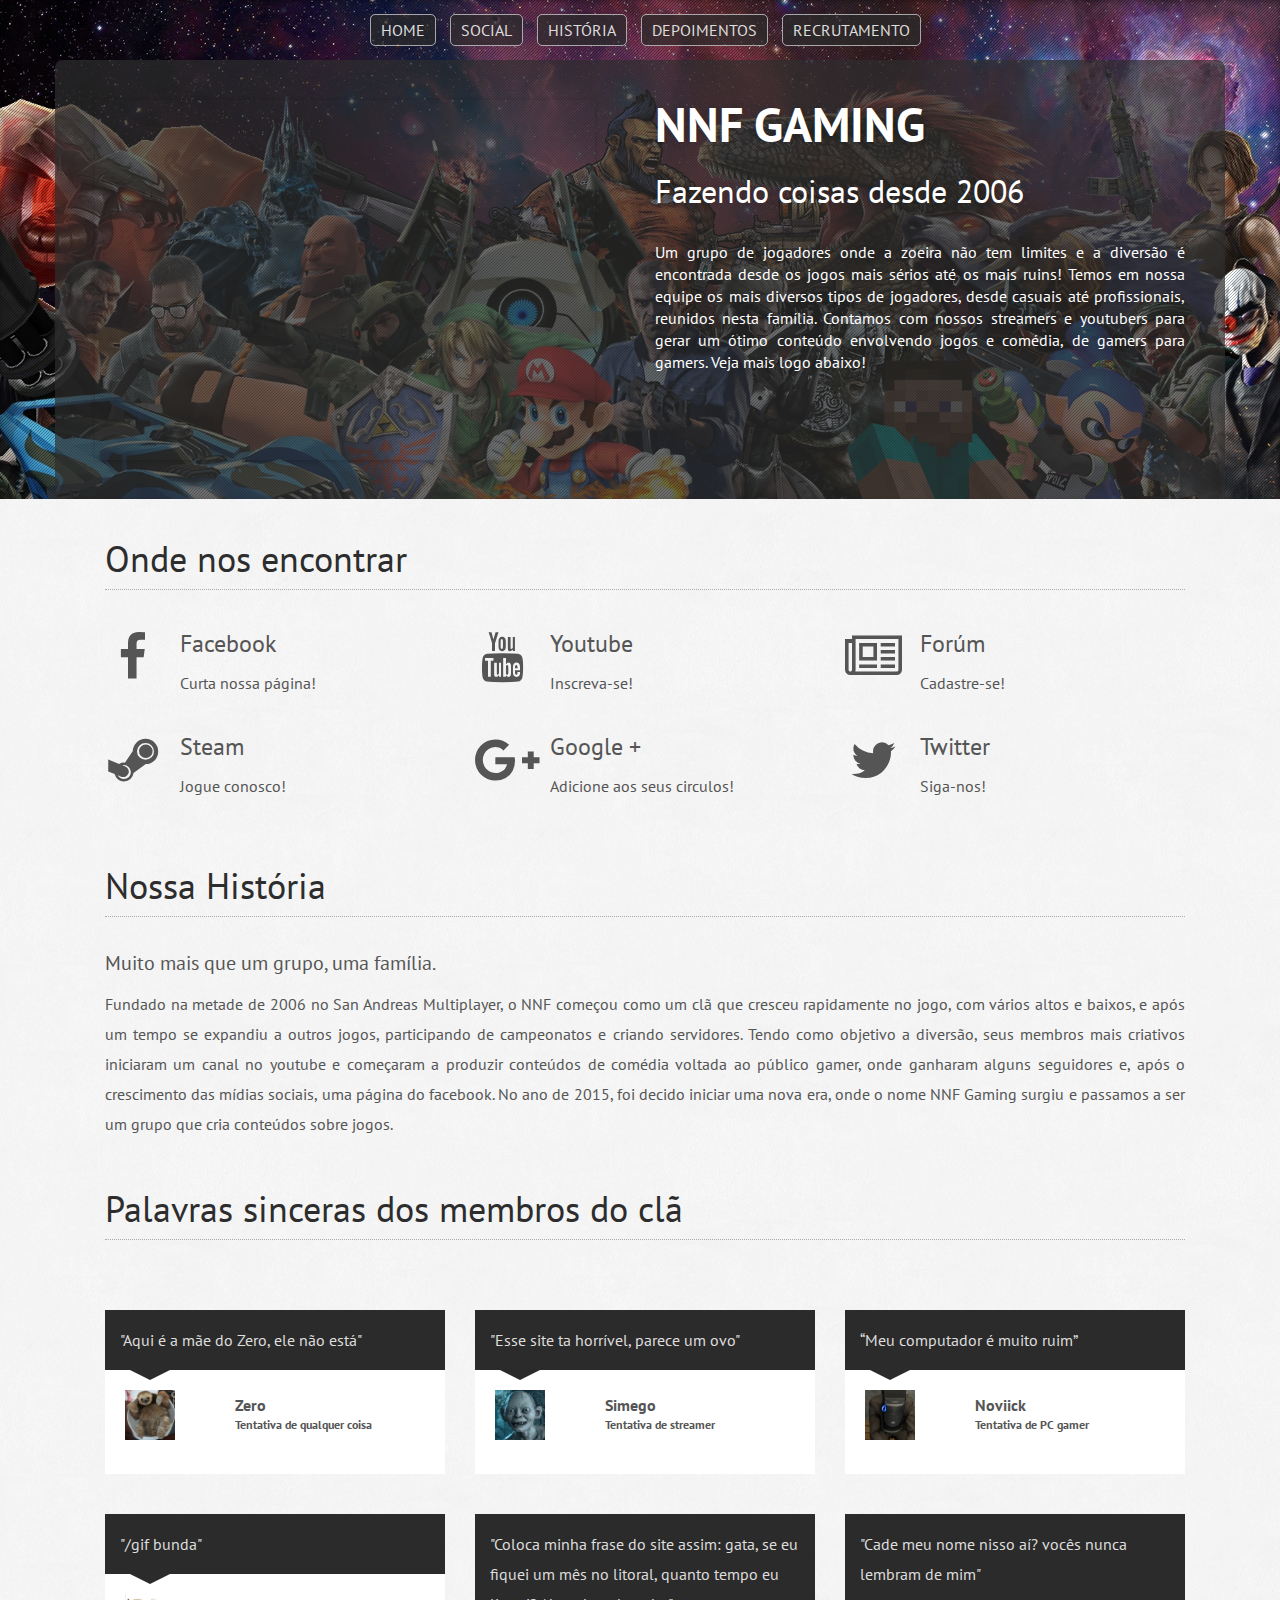
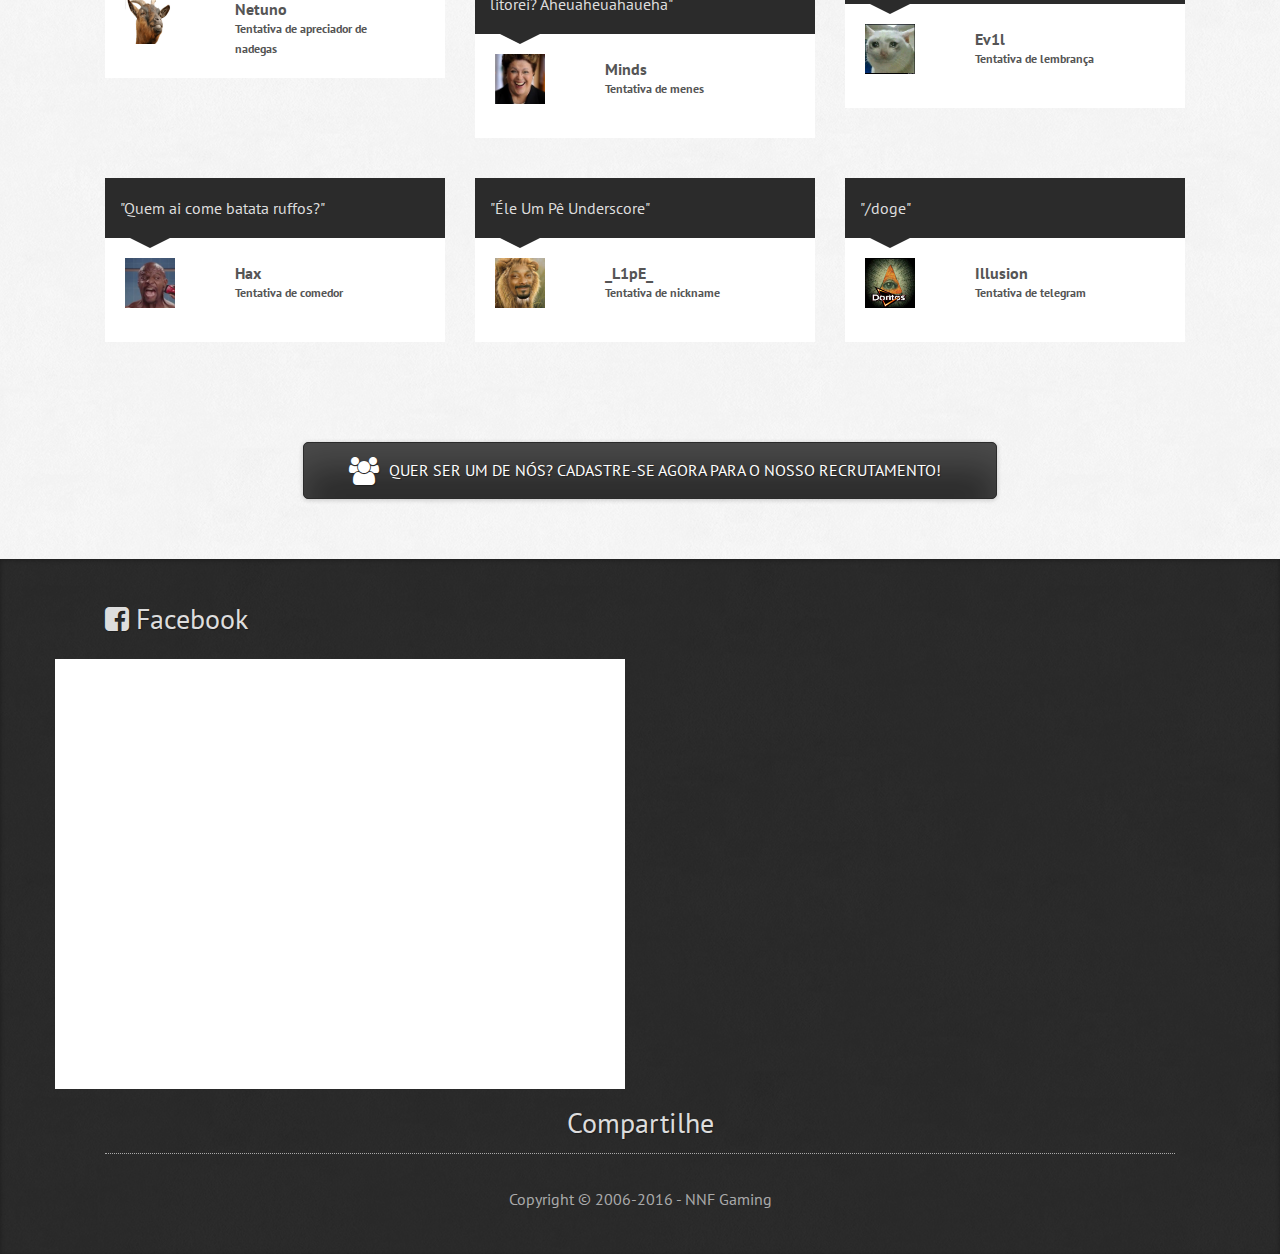
==== commit c01fc776: "Limpeza" ====
--- a/index.html
+++ b/index.html
@@ -13,10 +13,9 @@
         <!-- CSS -->
         <link rel='stylesheet' href='http://fonts.googleapis.com/css?family=PT+Sans:400,700'>
         <link rel="stylesheet" href="assets/bootstrap/css/bootstrap.min.css">
-        <link rel="stylesheet" href="assets/prettyPhoto/css/prettyPhoto.css">
         <link rel="stylesheet" href="assets/font-awesome/css/font-awesome.css">
         <link rel="stylesheet" href="assets/css/social-icons.css">
-        <link rel="stylesheet" href="assets/css/new-style.css">
+        <link rel="stylesheet" href="assets/css/style.css">
 
         <!-- HTML5 shim, for IE6-8 support of HTML5 elements -->
         <!--[if lt IE 9]>
@@ -58,15 +57,12 @@
         }(document, 'script', 'facebook-jssdk'));</script>
 
         <!-- Center -->
-        <div class="product-showcase">
-            <div class="product-showcase-pattern">
+        <div class="showcase">
+            <div class="showcase-pattern">
                 <div class="container" id='home'>
                     <header>    
                         <div class="container">
                             <div class="header row">
-                                <!--<div class="span4 logo">
-                                     <h2><a href="">NNF GAMING</a></h2>
-                                </div>-->
                                 <div class="span12 links">
                                     <a href="#home">HOME</a>
                                     <a href="#social">SOCIAL</a>
@@ -80,55 +76,10 @@
 
 
                     <div class="row">
-                        <div class="span12 product-background">
+                        <div class="span12 container-background">
                             <div class="row">
                                 <div class="span6 slideshow-video">
                                     <iframe width="100%" height="100%" src="https://www.youtube.com/embed/cq7qf7gdO3Y?rel=0" frameborder="0" allowfullscreen></iframe>
-                                    
-                                    <!--
-                                    <div id="ytplayer"></div>
-
-
-                                    <script>
-                                        var tag = document.createElement('script');
-
-                                        tag.src = "https://www.youtube.com/iframe_api";
-                                        var firstScriptTag = document.getElementsByTagName('script')[0];
-                                        firstScriptTag.parentNode.insertBefore(tag, firstScriptTag);
-
-                                        var player;
-                                        function onYouTubeIframeAPIReady() {
-                                          
-
-                                          player = new YT.Player('ytplayer', {
-                                            videoId: 'cq7qf7gdO3Y',
-                                            height: '360',
-                                            width: '500',
-                                            playerVars: {
-                                                'rel': 0,
-                                                'loop': 1
-                                            },
-                                            //events: {
-                                            //  'onReady': onPlayerReady,
-                                            //  'onStateChange': function(e){
-                                            //        if (e.data === YT.PlayerState.ENDED) {
-                                            //            player.playVideo(); 
-                                            //        }
-                                            //    }
-                                            //}
-                                          });
-                                        }
-
-                                        //function onPlayerReady(event) {
-                                        //    event.target.mute();
-                                        //    event.target.setLoop(true);
-                                        //    event.target.playVideo();
-                                        //}
-
-
-                                    </script>
-                                    -->
-
                                 </div>
                                 <div class="span6 product-title">
                                     <h1><strong>NNF GAMING</strong></h1>
@@ -464,9 +415,7 @@
         <!-- Javascript -->
         <script src="assets/js/jquery-1.8.2.min.js"></script>
         <script src="assets/js/jquery.backstretch.min.js"></script>
-        <script src="assets/js/jquery.tweet.js"></script>
-        <script src="assets/prettyPhoto/js/jquery.prettyPhoto.js"></script>
-        <script src="assets/js/video-scripts.js"></script>        
+        <script src="assets/js/scripts.js"></script>        
         
     </body>
 
--- a/assets/css/style.css
+++ b/assets/css/style.css
@@ -0,0 +1,1031 @@
+/*
+ *
+ * Template Name: Produkta
+ * Template URI: http://azmind.com
+ * Description: Produkta - Responsive Product Showcase
+ * Author: Anli Zaimi
+ * Author URI: http://azmind.com
+ *
+ */
+
+
+body {
+    background: #f8f8f8 url(../img/pattern.jpg);
+    font-family: 'PT Sans', Helvetica, Arial, sans-serif;
+    font-size: 16px;
+    font-weight: 400;
+    color: #555;
+    text-align: left;
+}
+
+header {
+    height: 100%;
+    padding-top: 10px;
+    text-align: center;
+} 
+
+strong { font-weight: 700; }
+a:visited, a:hover, a:active { text-decoration: none; outline: 0px none; }
+
+.logo h2 { margin-top: 7px; padding-left: 50px; font-size: 28px; font-weight: 400; color: #555; text-transform: uppercase; }
+
+header .links {
+    padding-top:10px;
+}
+
+header .links a{
+    border: 1px solid;
+    border-color: #DDD;
+    border-color: rgba(221, 221, 221, 0.7);
+    color: #DDD;
+    background-color: #2b2b2b;
+    background-color: rgba(43, 43, 43, 0.7);
+    padding: 5px 10px;
+    border-radius: 5px;
+    margin-left: 10px;
+}  
+
+header .links a:hover{
+    border-color: rgba(221, 221, 221, 0.9);
+    background-color: rgba(43, 43, 43, 0.9);
+}
+
+.logo a {
+    display: inline-block;
+    width: 250px;
+    height: 33px;
+    margin-top: 15px;
+    background: url(../img/logo.png) left top no-repeat;
+    color: #555;
+    text-indent: -9999px;
+    text-decoration: none;
+    -o-transition: all .2s;
+    -moz-transition: all .2s;
+    -webkit-transition: all .2s;
+    -ms-transition: all .2s;
+}
+.logo a:hover { color: #518d8a; }
+
+.tel-skype .social-links-header {
+    margin-top: 5px;
+    text-align: center;
+    display: block;
+    margin-left: auto;
+    margin-right: auto;
+}
+
+.tel-skype h3 {
+    margin-right: 50px;
+    border-bottom: 1px dotted #aaa;
+}
+
+.tel-skype p {
+    margin: 0px 0px 0px 0px;
+}
+
+.tel-skype i {
+    font-size: 20px;
+    vertical-align: middle;
+}
+
+.tel-skype .pipe { margin: 0 7px 0 5px; color: #ccc; }
+
+::-moz-selection { background: #2B2B2B; color: #fff; text-shadow: none; }
+::selection { background: #2B2B2B; color: #fff; text-shadow: none; }
+
+
+/***** Showcase *****/
+
+.showcase {
+    margin: 0 auto;
+    background: #2d2d2d;
+}
+
+.showcase-pattern {
+    margin: 0 auto;
+    background-image: url(../img/pattern-2.png);
+    -moz-box-shadow: 0 1px 5px 0 rgba(0,0,0,.3) inset;
+    -webkit-box-shadow: 0 1px 5px 0 rgba(0,0,0,.3) inset;
+    box-shadow: 0 1px 5px 0 rgba(0,0,0,.3) inset;
+}
+
+.container-background {
+    margin-top: 20px;
+    padding-bottom: 35px;
+    background: #2d2d2d; /* browsers that don't support rgba */
+    background: rgba(45,45,45,.7);
+    -moz-border-radius-topleft: 8px;
+    -moz-border-radius-topright: 8px;
+    -webkit-border-top-left-radius: 8px;
+    -webkit-border-top-right-radius: 8px;
+    border-top-left-radius: 8px;
+    border-top-right-radius: 8px;
+}
+
+.product-title {
+    margin-top: 25px;
+}
+
+.product-title h1 {
+    padding-right: 40px;
+    font-size: 48px;
+    font-weight: 400;
+    color: #fff;
+    line-height: 58px;
+    text-shadow: 0 1px 7px rgba(0,0,0,.2);
+}
+
+.product-title h2 {
+    padding-right: 40px;
+    font-weight: 400;
+    color: #fff;
+    line-height: 58px;
+    text-shadow: 0 1px 7px rgba(0,0,0,.2);
+}
+
+.product-title div.product-description {
+    text-align: justify;
+    margin-top: 20px;
+    padding-right: 40px;
+    color: #fff;
+    line-height: 22px;
+    text-shadow: 0 1px 7px rgba(0,0,0,.2);
+}
+
+a.buy-it-now {
+    display: inline-block;
+    padding: 15px 55px 12px 45px;
+    margin-top: 20px;
+    background: #2B2B2B;
+    -moz-border-radius: 5px;
+    -webkit-border-radius: 5px;
+    border-radius: 5px;
+    border: 1px solid #2B2B2B;
+    -moz-box-shadow:
+        0 25px 35px 0 rgba(255,255,255,.15) inset,
+        0 1px 5px 0 rgba(0,0,0,.2);
+    -webkit-box-shadow:
+        0 25px 35px 0 rgba(255,255,255,.15) inset,
+        0 1px 5px 0 rgba(0,0,0,.2);
+    box-shadow:
+        0 25px 35px 0 rgba(255,255,255,.15) inset,
+        0 1px 5px 0 rgba(0,0,0,.2);
+    color: #fff;
+    line-height: 22px;
+    text-transform: uppercase;
+    text-shadow: 1px 1px 1px rgba(0,0,0,.3);
+    -o-transition: all .2s;
+    -moz-transition: all .2s;
+    -webkit-transition: all .2s;
+    -ms-transition: all .2s;
+}
+
+a.buy-it-now i { padding-right: 10px; font-size: 28px; vertical-align: middle; }
+
+a.buy-it-now:hover {
+    color: #fff;
+    -moz-box-shadow:
+        0 15px 30px 0 rgba(255,255,255,.1) inset,
+        0 1px 5px 0 rgba(0,0,0,.2);
+    -webkit-box-shadow:
+        0 15px 30px 0 rgba(255,255,255,.1) inset,
+        0 1px 5px 0 rgba(0,0,0,.2);
+    box-shadow:
+        0 15px 30px 0 rgba(255,255,255,.1) inset,
+        0 1px 5px 0 rgba(0,0,0,.2);
+}
+
+a.buy-it-now:active {
+    -moz-box-shadow:
+        0 5px 8px 0 rgba(0,0,0,.1) inset,
+        0 1px 4px 0 rgba(0,0,0,.1);
+    -webkit-box-shadow:
+        0 5px 8px 0 rgba(0,0,0,.1) inset,
+        0 1px 4px 0 rgba(0,0,0,.1);
+    box-shadow:        
+        0 5px 8px 0 rgba(0,0,0,.1) inset,
+        0 1px 4px 0 rgba(0,0,0,.1);
+    border: 0;
+}
+
+.slideshow-video {
+    margin-top: 40px;
+}
+
+.slideshow-video iframe {
+    width: 500px;
+    height: 360px;
+    margin-left: 40px;
+    -moz-box-shadow: 0 1px 5px 0 rgba(0,0,0,.2);
+    -webkit-box-shadow: 0 1px 5px 0 rgba(0,0,0,.2);
+    box-shadow: 0 1px 5px 0 rgba(0,0,0,.2);
+}
+
+
+/***** Content *****/
+
+.about-us, .features, .gallery {
+    margin-top: 40px;
+}
+
+.about-us h3, .features h3, .gallery h3 {
+    display: inline-block;
+    margin-bottom: 25px;
+    margin-left: 50px;
+    padding: 0 0 10px 0;
+    border-bottom: 1px dotted #aaa;
+    font-size: 36px;
+    font-weight: 400;
+    color: #2d2d2d;
+}
+
+.features h3 {
+    margin-left: 0;
+}
+
+.about-us p, .features p, .gallery p {
+    padding-left: 50px;
+    line-height: 30px;
+}
+
+.features p {
+    padding-left: 0;
+    padding-right: 40px;
+}
+
+.single-feature { margin-bottom: 10px; }
+
+.single-feature:hover i { color: #FFF; }
+
+.feature-icon i {
+    display: inline-block;
+    margin-top: 13px;
+    font-size: 70px;
+    -o-transition: all .2s;
+    -moz-transition: all .2s;
+    -webkit-transition: all .2s;
+    -ms-transition: all .2s;
+}
+
+.feature-text h4 { font-size: 24px; font-weight: 400; line-height: 28px; }
+
+.gallery-images {
+    margin-top: 15px;
+    padding-left: 50px;
+}
+
+.gallery-images .img-wrapper {
+    position: relative;
+    display: inline-block;
+    margin: 13px 10px 0 0;
+    cursor: pointer;
+}
+
+.gallery-images .img-background {
+    display: none;
+    position: absolute;
+    top: 5px;
+    left: 5px;
+    width: 100px;
+    height: 100px;
+    z-index: 100;
+    background: #518d8a url(../img/pattern-2.png); /* browsers that don't support rgba */
+    background: rgba(81,141,138,.8) url(../img/pattern-2.png);
+    text-align: center;
+}
+
+.gallery-images .img-background i {
+    font-size: 40px;
+    color: #fff;
+    line-height: 100px;
+    text-shadow: 1px 1px 1px rgba(0,0,0,.1);
+}
+
+.gallery-images img {
+    padding: 5px;
+    -moz-border-radius: 5px;
+    -webkit-border-radius: 5px;
+    border-radius: 5px;
+    -moz-box-shadow: 0 1px 3px 0 rgba(0,0,0,.15);
+    -webkit-box-shadow: 0 1px 3px 0 rgba(0,0,0,.15);
+    box-shadow: 0 1px 3px 0 rgba(0,0,0,.15);
+}
+
+/* Pricing tables */
+.pricing {
+    margin-top: 20px;
+    text-align: center;
+}
+
+.pricing h3 {
+    margin: 0 40px 40px 50px;
+    padding: 0 0 10px 0;
+    border-bottom: 1px dotted #aaa;
+    font-size: 36px;
+    font-weight: 400;
+    color: #2d2d2d;
+    text-align: left;
+}
+
+.tables-container {
+    display: inline-block;
+    margin-left: 10px;
+    overflow: hidden;
+    padding-bottom: 5px;
+}
+
+.pricing-table {
+    float: left;
+    width: 305px;
+    margin: 50px 14px 0 14px;
+    background: #f8f8f8;
+    -moz-border-radius: 5px;
+    -webkit-border-radius: 5px;
+    border-radius: 5px;
+    -moz-box-shadow: 0 1px 3px 0 rgba(0,0,0,.15);
+    -webkit-box-shadow: 0 1px 3px 0 rgba(0,0,0,.15);
+    box-shadow: 0 1px 3px 0 rgba(0,0,0,.15);
+    text-align: center;
+    color: #fff;
+}
+
+.pricing-table strong { font-weight: 700; }
+
+.pricing-table-header {
+    padding: 20px 0 15px 0;
+    background: #555;
+    -moz-border-radius-topleft: 5px;
+    -moz-border-radius-topright: 5px;
+    -webkit-border-top-left-radius: 5px;
+    -webkit-border-top-right-radius: 5px;
+    border-top-left-radius: 5px;
+    border-top-right-radius: 5px;
+}
+
+.pricing-table-header h4 { font-size: 28px; font-weight: 400; text-shadow: 1px 1px 1px rgba(0,0,0,.3); }
+.pricing-table-header h5 { margin-top: 20px; font-size: 20px; font-weight: 400; text-shadow: 1px 1px 1px rgba(0,0,0,.3); }
+
+.pricing-table-space { height: 5px; }
+
+.pricing-table-text {
+    margin: 10px 30px 0 30px;
+    padding: 0 10px 10px 10px;
+    border-bottom: 1px dotted #ddd;
+    text-align: left;
+    line-height: 30px;
+    font-size: 16px;
+    color: #555;
+}
+
+.pricing-table-features {
+    margin: 15px 30px 0 30px;
+    padding: 0 10px 10px 10px;
+    border-bottom: 1px dotted #ddd;
+    text-align: left;
+    line-height: 30px;
+    font-size: 16px;
+    color: #555;
+}
+
+.pricing-table-sign-up {
+    margin-top: 25px;
+    padding-bottom: 20px;
+}
+
+.pricing-table-sign-up a {
+    display: inline-block;
+    width: 180px;
+    height: 40px;
+    background: #555;
+    -moz-border-radius: 5px;
+    -webkit-border-radius: 5px;
+    border-radius: 5px;
+    line-height: 40px;
+    color: #fff;
+    text-decoration: none;
+    text-transform: uppercase;
+    text-shadow: 1px 1px 1px rgba(0,0,0,.3);
+    -o-transition: all .2s;
+    -moz-transition: all .2s;
+    -webkit-transition: all .2s;
+    -ms-transition: all .2s;
+}
+
+.pricing-table-sign-up a:hover {
+    text-decoration: none;
+    -moz-box-shadow: 0 -5px 10px 0 rgba(0,0,0,.2) inset;
+    -webkit-box-shadow: 0 -5px 10px 0 rgba(0,0,0,.2) inset;
+    box-shadow: 0 -5px 10px 0 rgba(0,0,0,.2) inset;
+}
+
+.pricing-table-sign-up a:active {
+    -moz-box-shadow: 0 3px 8px 0 rgba(0,0,0,.2) inset;
+    -webkit-box-shadow: 0 3px 8px 0 rgba(0,0,0,.2) inset;
+    box-shadow: 0 3px 8px 0 rgba(0,0,0,.2) inset;
+}
+
+/* Highlighted table */
+.pricing-table-highlighted {
+    margin-top: 0;
+}
+
+.pricing-table-highlighted .pricing-table-header {
+    background: #518d8a;
+    background-image: -webkit-gradient(linear, left top, left bottom, from(#73a3a1), to(#518d8a));
+    background-image: -webkit-linear-gradient(top, #73a3a1, #518d8a);
+    background-image: -moz-linear-gradient(top, #73a3a1, #518d8a);
+    background-image: -o-linear-gradient(top, #73a3a1, #518d8a);
+    background-image: -ms-linear-gradient(top, #73a3a1, #518d8a);
+    background-image: linear-gradient(to bottom, #73a3a1, #518d8a);
+}
+
+.pricing-table-highlighted .pricing-table-sign-up a {
+    background: #518d8a;
+    background-image: -webkit-gradient(linear, left top, left bottom, from(#73a3a1), to(#518d8a));
+    background-image: -webkit-linear-gradient(top, #73a3a1, #518d8a);
+    background-image: -moz-linear-gradient(top, #73a3a1, #518d8a);
+    background-image: -o-linear-gradient(top, #73a3a1, #518d8a);
+    background-image: -ms-linear-gradient(top, #73a3a1, #518d8a);
+    background-image: linear-gradient(to bottom, #73a3a1, #518d8a);
+}
+
+/* Using this */
+.using-this {
+    margin-top: 35px;
+    text-align: center;
+}
+
+.using-this h3 {
+    margin: 0 40px 40px 50px;
+    padding: 0 0 10px 0;
+    border-bottom: 1px dotted #aaa;
+    font-size: 36px;
+    font-weight: 400;
+    color: #2d2d2d;
+    text-align: left;
+}
+
+.using-this-container {
+    text-align: center;
+}
+
+.using-this-container a {
+    display: inline-block;
+    width: 185px;
+    height: 77px;
+    margin: 5px;
+    background: #f8f8f8;
+    -moz-border-radius: 5px;
+    -webkit-border-radius: 5px;
+    border-radius: 5px;
+    -moz-box-shadow: 0 1px 3px 0 rgba(0,0,0,.15);
+    -webkit-box-shadow: 0 1px 3px 0 rgba(0,0,0,.15);
+    box-shadow: 0 1px 3px 0 rgba(0,0,0,.15);
+    -o-transition: all .2s;
+    -moz-transition: all .2s;
+    -webkit-transition: all .2s;
+    -ms-transition: all .2s;
+}
+
+.using-this-container a.using-this-google { background-image: url(../img/clients/google.png); }
+.using-this-container a.using-this-youtube { background-image: url(../img/clients/youtube.png); }
+.using-this-container a.using-this-pinterest { background-image: url(../img/clients/pinterest.png); }
+
+.using-this-container a.using-this-google:hover { background-image: url(../img/clients/google-hover.png); }
+.using-this-container a.using-this-youtube:hover { background-image: url(../img/clients/youtube-hover.png); }
+.using-this-container a.using-this-pinterest:hover { background-image: url(../img/clients/pinterest-hover.png); }
+
+
+
+/***** Footer *****/
+
+footer {
+    margin-top: 30px;
+    padding: 30px 0;
+    background: #2d2d2d url(../img/pattern-3.jpg);
+    -moz-box-shadow: 0 1px 5px 0 rgba(0,0,0,.3) inset;
+    -webkit-box-shadow: 0 1px 5px 0 rgba(0,0,0,.3) inset;
+    box-shadow: 0 1px 5px 0 rgba(0,0,0,.3) inset;
+    color: #aaa;
+}
+
+.facebook{
+    background-color: white;
+    overflow: auto;
+    height: 430px;
+}
+
+footer h3 {
+    margin-left: 50px;
+    padding-bottom: 10px;
+    font-size: 28px;
+    font-weight: 400;
+    color: #ddd;
+    text-shadow: 1px 1px 1px rgba(0,0,0,.3);
+}
+
+footer p { line-height: 30px; }
+
+footer a {
+    color: #ddd;
+    -o-transition: all .2s;
+    -moz-transition: all .2s;
+    -webkit-transition: all .2s;
+    -ms-transition: all .2s;
+}
+footer a:hover { color: #aaa; }
+
+.from-twitter .show-tweet {
+    margin-left: 50px;
+}
+
+.tweet_list {
+    margin: 0;
+    padding: 0;
+    list-style: none;
+}
+	
+.tweet_list li {
+    list-style-type: none;
+    line-height: 30px;
+}
+
+.testimonials p {
+    margin-left: 50px;
+}
+
+.testimonials .test-author {
+    margin-top: 25px;
+    padding-left: 50px;
+}
+
+.testimonials .test-author span { color: #ddd; }
+
+.testimonials .test-author img {
+    float: left;
+    margin-right: 20px;
+    -moz-border-radius: 5px;
+    -webkit-border-radius: 5px;
+    border-radius: 5px;
+}
+
+.contact-us form {
+    margin: 17px 0 0 50px;
+}
+
+.contact-us p {
+    margin-left: 50px;
+    margin-right: 50px;
+}
+
+.contact-us form input, .contact-us form textarea {
+    width: 75%;
+    padding: 8px 15px;
+    background: #222;
+    border: 0;
+    -moz-border-radius: 5px;
+    -webkit-border-radius: 5px;
+    border-radius: 5px;
+    -moz-box-shadow: none;
+    -webkit-box-shadow: none;
+    box-shadow: none;
+    font-family: 'PT Sans', Helvetica, Arial, sans-serif;
+    font-size: 16px;
+    color: #aaa;
+}
+
+.contact-us form input:focus, .contact-us form textarea:focus {
+    -moz-box-shadow: none;
+    -webkit-box-shadow: none;
+    box-shadow: none;
+}
+
+.contact-us form button {
+    margin: 2px 0 0 191px;
+    padding: 7px 15px;
+    background: #518d8a;
+    border: 0;
+    -moz-border-radius: 5px;
+    -webkit-border-radius: 5px;
+    border-radius: 5px;
+    font-family: 'PT Sans', Helvetica, Arial, sans-serif;
+    font-size: 16px;
+    color: #fff;
+    -o-transition: all .2s;
+    -moz-transition: all .2s;
+    -webkit-transition: all .2s;
+    -ms-transition: all .2s;
+}
+
+.contact-us form button:hover {
+    background: #222;
+    color: #aaa;
+}
+
+.contact-us form input:-moz-placeholder { color: #aaa; }
+.contact-us form input:-ms-input-placeholder { color: #aaa; }
+.contact-us form input::-webkit-input-placeholder { color: #aaa; }
+
+.social-links {
+    margin: 40px 50px 0 50px;
+    padding-top: 40px;
+    border-top: 1px dotted #4d4d4d;
+    text-align: center;
+}
+
+
+
+.copyright {
+    margin-top: 20px;
+    text-align: center;
+}
+
+/***** Content *****/
+
+.features_3 {
+    width: 100%;
+}
+
+.features_2 {
+    margin-top: 40px;
+}
+
+.features_2 h3 {
+    margin: 0 40px 30px 50px;
+    padding: 0 0 10px 0;
+    border-bottom: 1px dotted #aaa;
+    font-size: 36px;
+    font-weight: 400;
+    color: #2d2d2d;
+}
+
+.features_2 p {
+    line-height: 30px;
+}
+
+.features_2 .single-feature { width: 340px; margin-bottom: 15px; }
+
+.features_2 .single-feature-bottom { margin-bottom: 0; }
+
+.features_2 .features-left-span { margin-left: 80px; }
+
+.features_2 a { color: #555;}
+
+.features_2 .single-feature:hover i { color: #000; }
+
+.features_2 .feature-icon {
+    float: left;
+    text-align: center;
+}
+
+.features_2 .feature-icon i {
+    display: inline-block;
+    width: 55px;
+    margin-top: 13px;
+    font-size: 50px;
+    -o-transition: all .2s;
+    -moz-transition: all .2s;
+    -webkit-transition: all .2s;
+    -ms-transition: all .2s;
+}
+
+.features_2 .feature-text {
+    float: left;
+    width: 265px;
+    margin-left: 20px;
+}
+
+.features_2 .feature-text h4 { font-size: 24px; font-weight: 400; line-height: 28px; }
+
+.about-us_2 {
+    margin-top: 40px;
+}
+
+.about-us_2 h3 {
+    margin: 0 40px 30px 50px;
+    padding: 0 0 10px 0;
+    border-bottom: 1px dotted #aaa;
+    font-size: 36px;
+    font-weight: 400;
+    color: #2d2d2d;
+}
+
+.about-us_2 h5 {
+    margin-left: 50px;
+    margin-right: 40px;
+    font-size: 20px;
+    font-weight: 400;
+    line-height: 32px;
+}
+
+.about-us_2 p {
+    margin-left: 50px;
+    margin-right: 40px;
+    line-height: 30px;
+    text-align: justify;
+}
+
+.testimonial p {
+    color: #ddd;
+    background: #2b2b2b;
+    padding:15px;
+    margin:0;
+}
+.testimonial .arrow {
+    margin-left:25px;
+    width:0;
+    border-top:10px solid #2b2b2b;
+    border-left: 20px outset transparent;
+    border-right: 20px outset transparent;
+}
+.testimonial .whopic {
+    display:inline-block; 
+}
+.testimonial .whopic img {
+    margin-top:10px;
+    width:50px;
+    height:50px;
+    float:left;
+}
+.testimonial .whopic strong {
+    float:left;
+    margin-top:15px;
+    padding-left:0px;
+    
+}
+.testimonial .whopic small {
+    display:block;
+    font-size:12px;
+    word-wrap: break-word;
+
+    
+}
+.testimonial-text{
+    display:block;
+    font-size:22px;
+    text-align:center;
+    margin:0 auto;
+    margin-top:30px;
+    width:70%;
+    line-height:1.3em;
+}
+
+.centered {
+    margin: 0 30px 30px 50px;
+    text-align: center;
+}
+
+.centered a{
+    margin-left: auto; 
+    margin-right: auto;
+}
+
+.parallaxbg {
+    background-image: url("../img/backgrounds/parallax.jpg");
+}
+
+.parallaxbg .single-feature {
+    background-color:#FFF;
+    margin-bottom:40px;
+}
+
+.parallaxbg .centered {
+    margin: 0 30px 30px 20px;
+}
+
+.scrollup {
+    text-align:center;
+    cursor:pointer;
+    vertical-align:middle;
+    width:39px;
+    height:39px;
+    border-radius:5px;
+    font-size:20px;
+    position:fixed;
+    bottom:30px;
+    right:20px;
+    border:1px solid #ddd;
+    display:none;
+    background: #2b2b2b;
+}
+.scrollup > a {
+    position:relative;
+    top:7px;
+    color:#ddd;
+}
+
+/***** Media Queries *****/
+
+@media (min-width:1201px) {
+}
+
+@media (min-width: 980px) and (max-width: 1200px) {
+
+    .slideshow-video iframe { width: 85%; height: 300px; }
+
+    a.buy-it-now:active { border: 1px solid transparent; }
+
+    .feature-icon i { font-size: 60px; }
+
+    .gallery-images .img-background { width: 90px; height: 90px; }
+
+    .gallery-images .img-background i { font-size: 38px; line-height: 90px; }
+
+    .gallery-images img { width: 90px; }
+
+    .pricing { margin-top: 50px; }
+
+    .pricing-table { width: 275px; margin-left: 7px; margin-right: 7px; }
+
+    .product-image { text-align: right; }
+
+    .product-image img { width: 95%; }
+
+    a.buy-it-now:active { border: 1px solid transparent; }
+
+    .features_2 .single-feature { width: 270px; }
+
+    .features_2 .features-left-span { margin-left: 70px; }
+
+    .features_2 .feature-icon i { width: 38px; font-size: 35px; }
+
+    .features_2 .feature-text { width: 217px; margin-left: 15px; }
+
+    .gallery_2 .gallery-images .img-background { width: 90px; height: 90px; }
+
+    .gallery_2 .gallery-images .img-background i { font-size: 38px; line-height: 90px; }
+
+    .gallery_2 .gallery-images img { width: 90px; }
+
+    .contact-us form button { margin-left: 138px; }
+
+}
+
+@media (min-width: 768px) and (max-width: 979px) {
+
+    .slideshow-video iframe { width: 80%; height: 200px; }
+
+    a.buy-it-now:active { border: 1px solid transparent; }
+
+    .feature-icon i { font-size: 42px; }
+
+    .gallery-images .img-background { width: 70px; height: 70px; }
+
+    .gallery-images .img-background i { font-size: 34px; line-height: 70px; }
+
+    .gallery-images img { width: 70px; }
+
+    .pricing { margin-top: 15px; }
+
+    .pricing-table { float: none; margin-top: 0; margin-bottom: 15px; }
+
+    .product-image { text-align: right; }
+
+    .product-image img { width: 95%; }
+
+    a.buy-it-now:active { border: 1px solid transparent; }
+
+    .features_2 .single-feature { width: 198px; }
+
+    .features_2 .features-left-span { margin-left: 70px; }
+
+    .features_2 .feature-icon i { width: 30px; font-size: 27px; }
+
+    .features_2 .feature-text { width: 158px; margin-left: 10px; }
+
+    .parallaxbg .centered { margin:0px 0px 30px 20px;}
+
+    .parallaxbg .single-feature .span2 {padding-bottom: 10px;}
+
+    .gallery_2 .gallery-images .img-background { width: 90px; height: 90px; }
+
+    .gallery_2 .gallery-images .img-background i { font-size: 38px; line-height: 90px; }
+
+    .gallery_2 .gallery-images img { width: 90px; }
+
+    footer h3, .testimonials p, .from-twitter .show-tweet, .contact-us form, .contact-us p { margin-left: 0; }
+
+    .contact-us p { margin-right: 0; }
+
+    .testimonials .test-author { padding-left: 0; }
+
+    .contact-us form input, .contact-us form textarea { width: 87%; }
+
+    .contact-us form button { margin-left: 149px; }
+
+
+}
+
+@media (max-width: 767px) {
+
+    body { padding-left: 0; padding-right: 0; }
+
+
+    .logo h2 { padding-left: 0; text-align: center; }
+
+    .tel-skype .social-links-header, .tel-skype p { float: middle; margin-bottom: 11px; padding-right: 0; text-align: center; }
+
+    .container-background { width: 90%; margin-left: auto; margin-right: auto; }
+
+    .slideshow-video { width: 360px; height: 200px; margin-left: auto; margin-right: auto; }
+
+    .slideshow-video iframe { width: 100%; height: 100%; margin: 0; }
+
+    .product-title h1, .product-title h2, .product-title div.product-description { padding-left: 40px; }
+
+    .product-title div.call-to-action { text-align: center }
+
+    a.buy-it-now:active { border: 1px solid transparent; }
+
+    .features { margin-top: 50px; }
+
+    .about-us h3, .features h3, .gallery h3 { margin-left: 50px; margin-right: 50px; }
+
+    .feature-text h4 { line-height: 36px; }
+
+    .about-us p, .features p, .gallery p { padding-left: 50px; padding-right: 50px; }
+
+    /*.feature-icon { display: none; }*/
+
+    .gallery-images { padding-right: 50px; }
+
+    .gallery-images .img-background { width: 90px; height: 90px; }
+
+    .gallery-images .img-background i { font-size: 38px; line-height: 90px; }
+
+    .gallery-images img { width: 90px; }
+
+    .pricing { margin-top: 35px; }
+
+    .using-this { margin-top: 40px; }
+
+    .pricing h3, .using-this h3 { margin-left: 50px; margin-right: 50px; }
+
+    .tables-container { margin-left: 0; }
+
+    .pricing-table { float: none; margin-top: 0; margin-bottom: 15px; }
+
+    footer { padding-top: 0; }
+
+    footer h3 { margin-top: 40px; }
+
+    footer h3, .testimonials p, .from-twitter .show-tweet, .contact-us form, .contact-us p, .copyright p { margin-left: 50px; margin-right: 50px; }
+
+    .testimonials .test-author { padding-left: 50px; padding-right: 50px; }
+
+    .contact-us form input, .contact-us form textarea { width: 87%; }
+
+    .contact-us form button { margin-left: 0; }
+
+    .social-links { margin-top: 45px; }
+
+    .product-image { display: none; }
+
+    .product-title h1, .product-title div.product-description { padding-left: 40px; }
+
+    .product-title div.call-to-action { text-align: center }
+
+    a.buy-it-now:active { border: 1px solid transparent; }
+
+    .about-us_2 h3, .features_2 h3, .gallery_2 h3, .about-us_2 h5 { margin-left: 50px; margin-right: 50px; }
+
+    .about-us_2 p, .gallery_2 p { margin-left: 50px; margin-right: 50px; }
+
+    .features_2 .single-feature { width: 100%; margin-bottom: 0; padding-left:30px; padding-right: 30px;}
+
+    .parallaxbg .features_2 { padding-left:30px; padding-right: 30px;}
+
+    .parallaxbg .features_2 .single-feature { width: 100%; margin-bottom: 40px; padding-left:0px; padding-right: 0px;}
+
+    .parallaxbg .single-feature .span2 {width: auto; float:left;}
+
+    .parallaxbg .centered {margin:0px 0px 20px 20px;}
+
+    .parallaxbg .single-feature .small {padding-right: 10px;}
+
+    .features_2 .features-left-span { margin-left: 0; }
+
+    .features_2 .feature-icon i { width: 30px; font-size: 30px; }
+
+    .features_2 .feature-text { float: none; width: auto; margin-left: 50px; margin-right: 50px; }
+
+    .gallery_2 .gallery-images { margin-right: 50px; }
+
+    .gallery_2 .gallery-images .img-background { width: 90px; height: 90px; }
+
+    .gallery_2 .gallery-images .img-background i { font-size: 38px; line-height: 90px; }
+
+    .gallery_2 .gallery-images img { width: 90px; }
+
+    .discord, .facebook-container {padding-top: 50px; padding-right: 50px; padding-left: 50px;}
+
+    .facebook-container h3 {margin-top: 0px;}
+
+}
+
+@media (max-width: 480px) {
+    .slideshow-video { width: 320px; height: 160px; } 
+    .parallaxbg .single-feature .span2 {padding-bottom: 10px; padding-left: 10px;}
+}
+
+
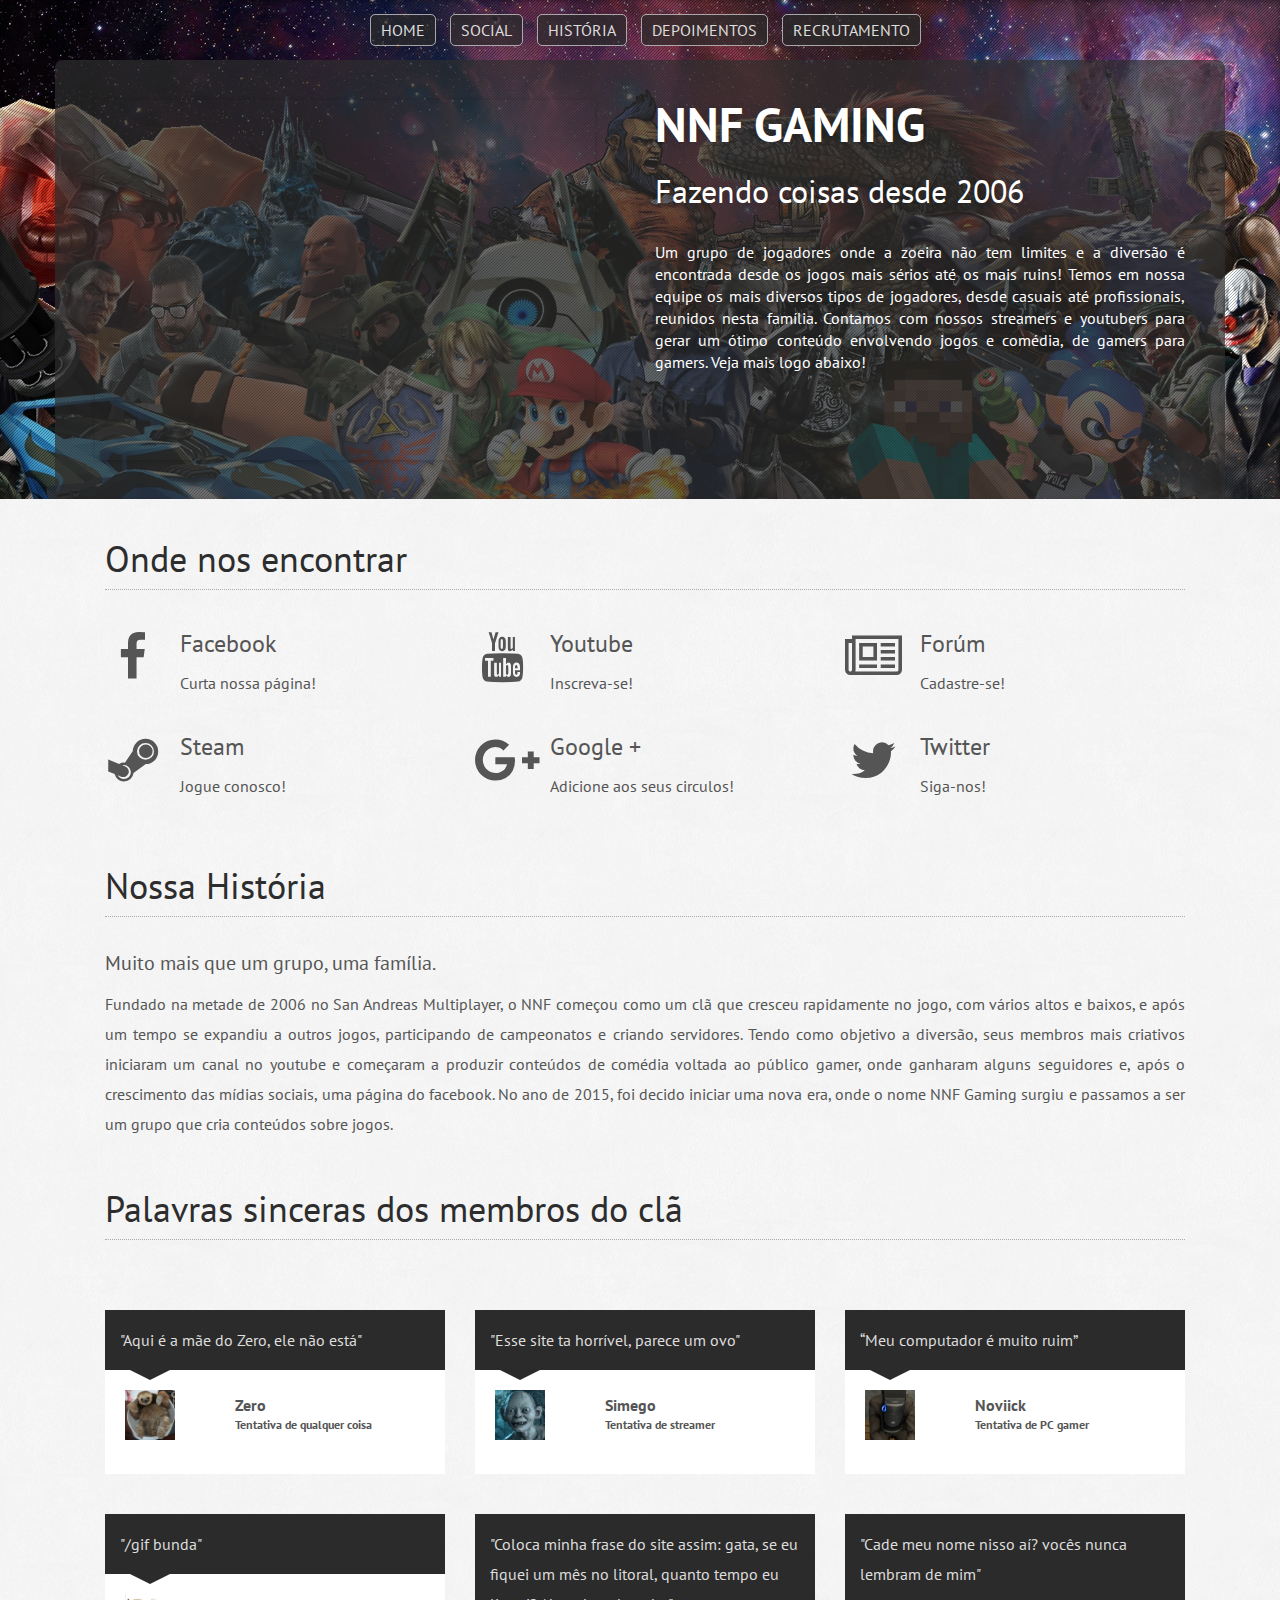
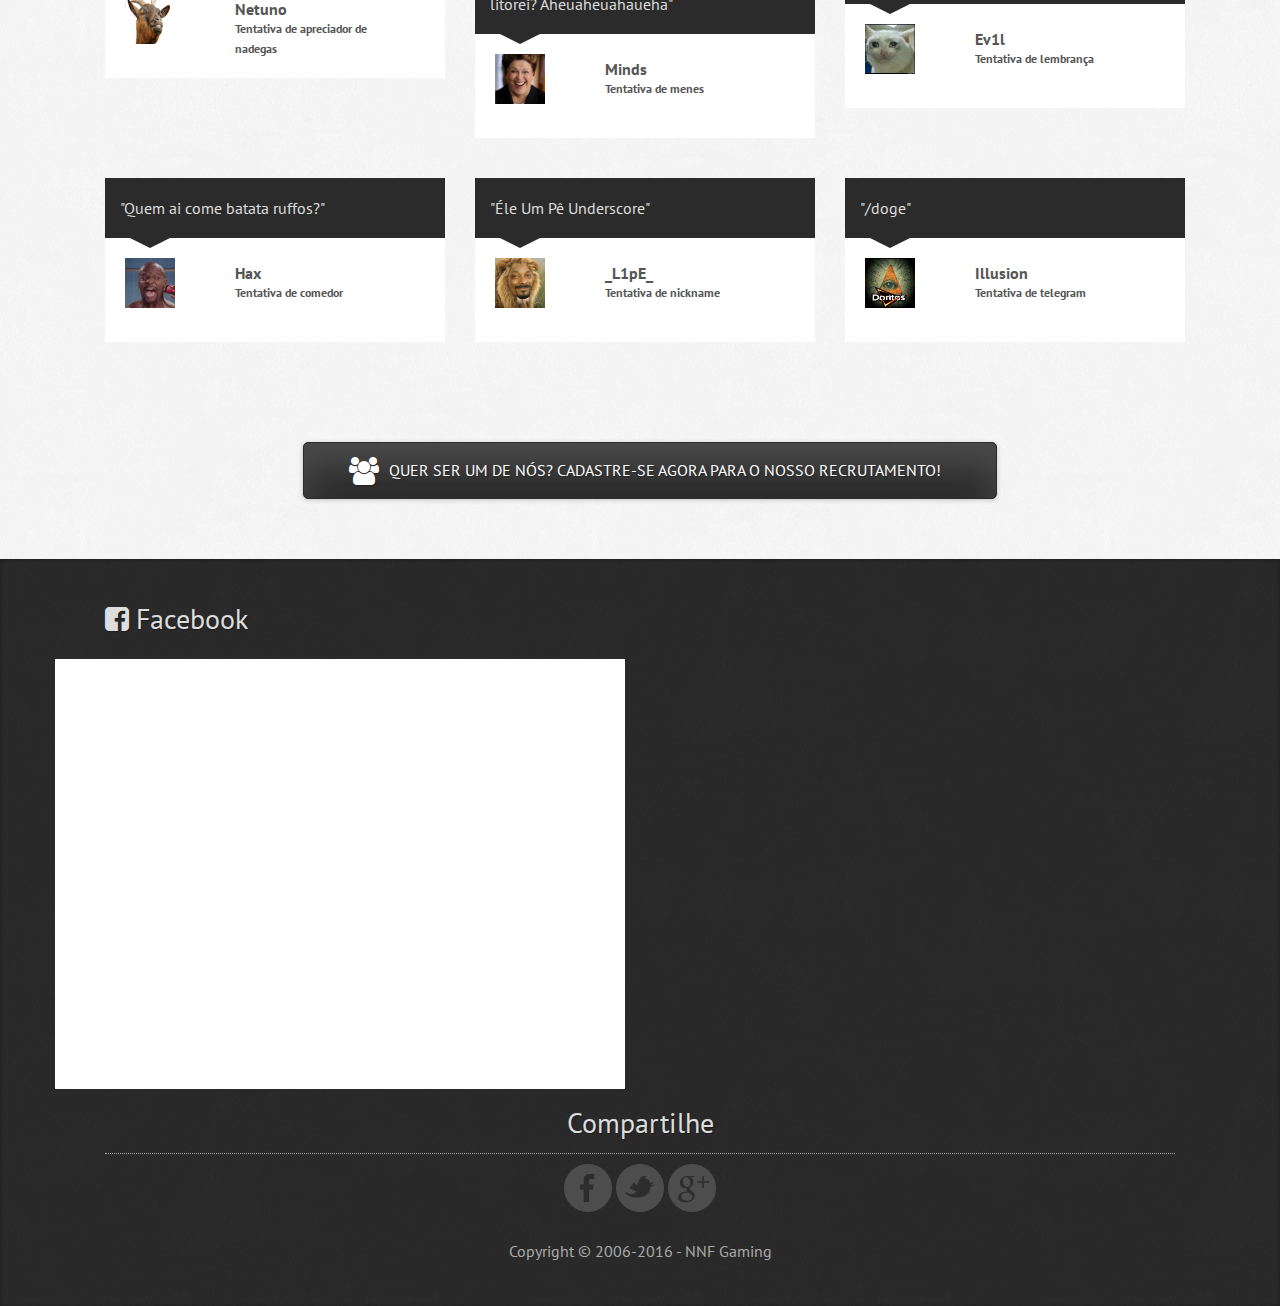
==== commit 48c90dd1: "Alteração de link de forum" ====
--- a/index.html
+++ b/index.html
@@ -128,7 +128,7 @@
                                     </div>
                                 </div>
                             </a>
-                            <a href="http://nnfclan.com/forum">
+                            <a href="http://nnfgaming.com.br/forum">
                                 <div class="span4 single-feature">
                                     <div class="feature-icon">
                                         <i class="fa fa-newspaper-o"></i>
--- a/assets/css/social-icons.css
+++ b/assets/css/social-icons.css
@@ -0,0 +1,86 @@
+.social-links-header a {
+	display: inline-block;
+    width: 48px;
+    height: 48px;
+}
+
+.social-links a {
+    display: inline-block;
+    width: 48px;
+    height: 48px;
+    margin: 5px;
+}
+
+
+.social-links-header a.twitter, .social-links a.twitter { background: url(../img/social-icons/twitter-gray.png); }
+.social-links-header a.dribbble, .social-links a.dribbble { background: url(../img/social-icons/dribbble-gray.png); }
+.social-links-header a.rss, .social-links a.rss { background: url(../img/social-icons/rss-gray.png); }
+.social-links-header a.pinterest, .social-links a.pinterest { background: url(../img/social-icons/pinterest-gray.png); }
+.social-links-header a.digg, .social-links a.digg { background: url(../img/social-icons/digg-gray.png); }
+.social-links-header a.flickr, .social-links a.flickr { background: url(../img/social-icons/flickr-gray.png); }
+.social-links-header a.forrst, .social-links a.forrst { background: url(../img/social-icons/forrst-gray.png); }
+.social-links-header a.vimeo, .social-links a.vimeo { background: url(../img/social-icons/vimeo-gray.png); }
+.social-links-header a.reddit, .social-links a.reddit { background: url(../img/social-icons/reddit-gray.png); }
+.social-links-header a.linkedin, .social-links a.linkedin { background: url(../img/social-icons/linkedin-gray.png); }
+.social-links-header a.facebook, .social-links a.facebook { background: url(../img/social-icons/facebook-gray.png); }
+.social-links-header a.paypal, .social-links a.paypal { background: url(../img/social-icons/paypal-gray.png); }
+.social-links-header a.stumbleupon, .social-links a.stumbleupon { background: url(../img/social-icons/stumbleupon-gray.png); }
+.social-links-header a.email, .social-links a.email { background: url(../img/social-icons/email-gray.png); }
+.social-links-header a.deviantart, .social-links a.deviantart { background: url(../img/social-icons/deviantart-gray.png); }
+.social-links-header a.netvibes, .social-links a.netvibes { background: url(../img/social-icons/netvibes-gray.png); }
+.social-links-header a.yahoo, .social-links a.yahoo { background: url(../img/social-icons/yahoo-gray.png); }
+.social-links-header a.github, .social-links a.github { background: url(../img/social-icons/github-gray.png); }
+.social-links-header a.addthis, .social-links a.addthis { background: url(../img/social-icons/addthis-gray.png); }
+.social-links-header a.behance, .social-links a.behance { background: url(../img/social-icons/behance-gray.png); }
+.social-links-header a.blogger, .social-links a.blogger { background: url(../img/social-icons/blogger-gray.png); }
+.social-links-header a.slashdot, .social-links a.slashdot { background: url(../img/social-icons/slashdot-gray.png); }
+.social-links-header a.technorati, .social-links a.technorati { background: url(../img/social-icons/technorati-gray.png); }
+.social-links-header a.googleplus, .social-links a.googleplus { background: url(../img/social-icons/googleplus-gray.png); }
+.social-links-header a.apple, .social-links a.apple { background: url(../img/social-icons/apple-gray.png); }
+.social-links-header a.myspace, .social-links a.myspace { background: url(../img/social-icons/myspace-gray.png); }
+.social-links-header a.sharethis, .social-links a.sharethis { background: url(../img/social-icons/sharethis-gray.png); }
+.social-links-header a.yelp, .social-links a.yelp { background: url(../img/social-icons/yelp-gray.png); }
+.social-links-header a.delicious, .social-links a.delicious { background: url(../img/social-icons/delicious-gray.png); }
+.social-links-header a.lastfm, .social-links a.lastfm { background: url(../img/social-icons/lastfm-gray.png); }
+.social-links-header a.youtube, .social-links a.youtube { background: url(../img/social-icons/youtube-gray.png); }
+.social-links-header a.skype, .social-links a.skype { background: url(../img/social-icons/skype-gray.png); }
+.social-links-header a.tumblr, .social-links a.tumblr { background: url(../img/social-icons/tumblr-gray.png); }
+.social-links-header a.aim, .social-links a.aim { background: url(../img/social-icons/aim-gray.png); }
+.social-links-header a.google, .social-links a.google { background: url(../img/social-icons/google-gray.png); }
+
+
+.social-links-header a.twitter:hover, .social-links a.twitter:hover { background: url(../img/social-icons/twitter.png); }
+.social-links-header a.dribbble:hover, .social-links a.dribbble:hover { background: url(../img/social-icons/dribbble.png); }
+.social-links-header a.rss:hover, .social-links a.rss:hover { background: url(../img/social-icons/rss.png); }
+.social-links-header a.pinterest:hover, .social-links a.pinterest:hover { background: url(../img/social-icons/pinterest.png); }
+.social-links-header a.digg:hover, .social-links a.digg:hover { background: url(../img/social-icons/digg.png); }
+.social-links-header a.flickr:hover, .social-links a.flickr:hover { background: url(../img/social-icons/flickr.png); }
+.social-links-header a.forrst:hover, .social-links a.forrst:hover { background: url(../img/social-icons/forrst.png); }
+.social-links-header a.vimeo:hover, .social-links a.vimeo:hover { background: url(../img/social-icons/vimeo.png); }
+.social-links-header a.reddit:hover, .social-links a.reddit:hover { background: url(../img/social-icons/reddit.png); }
+.social-links-header a.linkedin:hover, .social-links a.linkedin:hover { background: url(../img/social-icons/linkedin.png); }
+.social-links-header a.facebook:hover, .social-links a.facebook:hover { background: url(../img/social-icons/facebook.png); }
+.social-links-header a.paypal:hover, .social-links a.paypal:hover { background: url(../img/social-icons/paypal.png); }
+.social-links-header a.stumbleupon:hover, .social-links a.stumbleupon:hover { background: url(../img/social-icons/stumbleupon.png); }
+.social-links-header a.email:hover, .social-links a.email:hover { background: url(../img/social-icons/email.png); }
+.social-links-header a.deviantart:hover, .social-links a.deviantart:hover { background: url(../img/social-icons/deviantart.png); }
+.social-links-header a.netvibes:hover, .social-links a.netvibes:hover { background: url(../img/social-icons/netvibes.png); }
+.social-links-header a.yahoo:hover, .social-links a.yahoo:hover { background: url(../img/social-icons/yahoo.png); }
+.social-links-header a.github:hover, .social-links a.github:hover { background: url(../img/social-icons/github.png); }
+.social-links-header a.addthis:hover, .social-links a.addthis:hover { background: url(../img/social-icons/addthis.png); }
+.social-links-header a.behance:hover, .social-links a.behance:hover { background: url(../img/social-icons/behance.png); }
+.social-links-header a.blogger:hover, .social-links a.blogger:hover { background: url(../img/social-icons/blogger.png); }
+.social-links-header a.slashdot:hover, .social-links a.slashdot:hover { background: url(../img/social-icons/slashdot.png); }
+.social-links-header a.technorati:hover, .social-links a.technorati:hover { background: url(../img/social-icons/technorati.png); }
+.social-links-header a.googleplus:hover, .social-links a.googleplus:hover { background: url(../img/social-icons/googleplus.png); }
+.social-links-header a.apple:hover, .social-links a.apple:hover { background: url(../img/social-icons/apple.png); }
+.social-links-header a.myspace:hover, .social-links a.myspace:hover { background: url(../img/social-icons/myspace.png); }
+.social-links-header a.sharethis:hover, .social-links a.sharethis:hover { background: url(../img/social-icons/sharethis.png); }
+.social-links-header a.yelp:hover, .social-links a.yelp:hover { background: url(../img/social-icons/yelp.png); }
+.social-links-header a.delicious:hover, .social-links a.delicious:hover { background: url(../img/social-icons/delicious.png); }
+.social-links-header a.lastfm:hover, .social-links a.lastfm:hover { background: url(../img/social-icons/lastfm.png); }
+.social-links-header a.youtube:hover, .social-links a.youtube:hover { background: url(../img/social-icons/youtube.png); }
+.social-links-header a.skype:hover, .social-links a.skype:hover { background: url(../img/social-icons/skype.png); }
+.social-links-header a.tumblr:hover, .social-links a.tumblr:hover { background: url(../img/social-icons/tumblr.png); }
+.social-links-header a.aim:hover, .social-links a.aim:hover { background: url(../img/social-icons/aim.png); }
+.social-links-header a.google:hover, .social-links a.google:hover { background: url(../img/social-icons/google.png); }